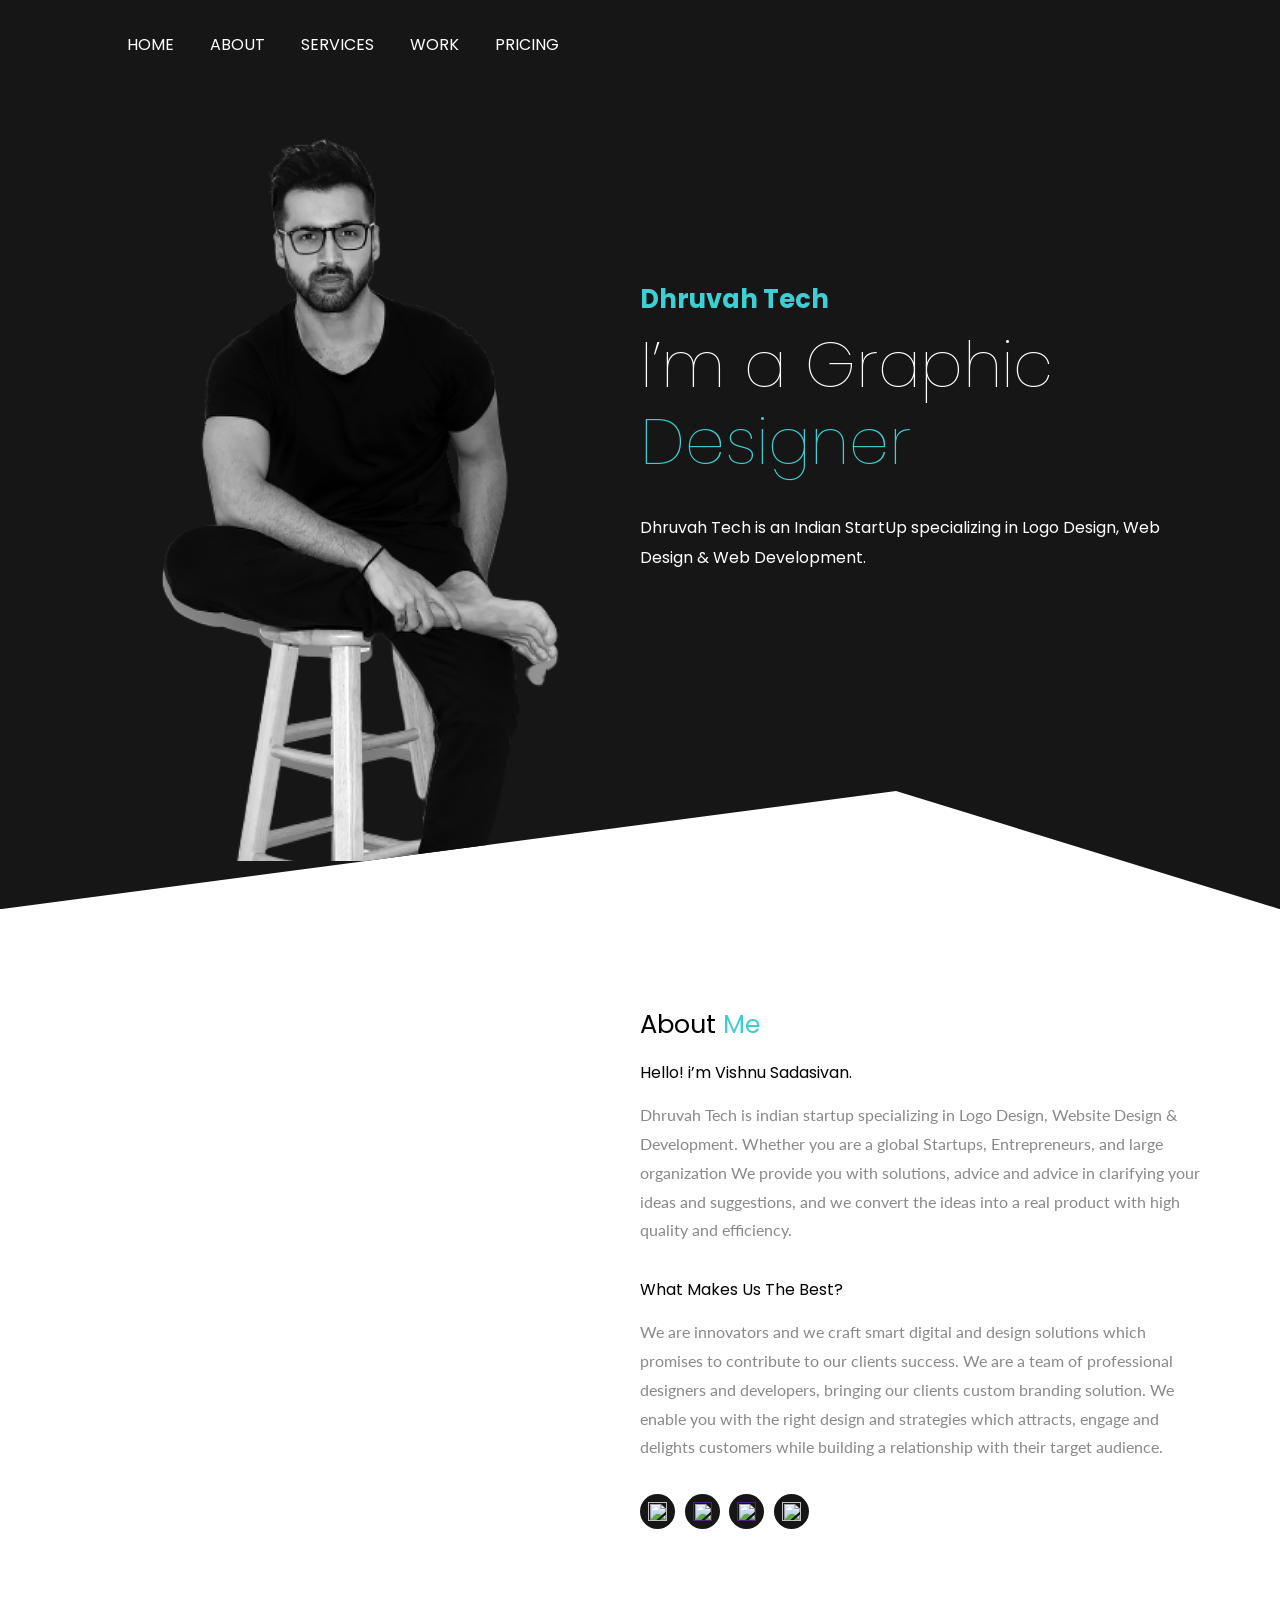
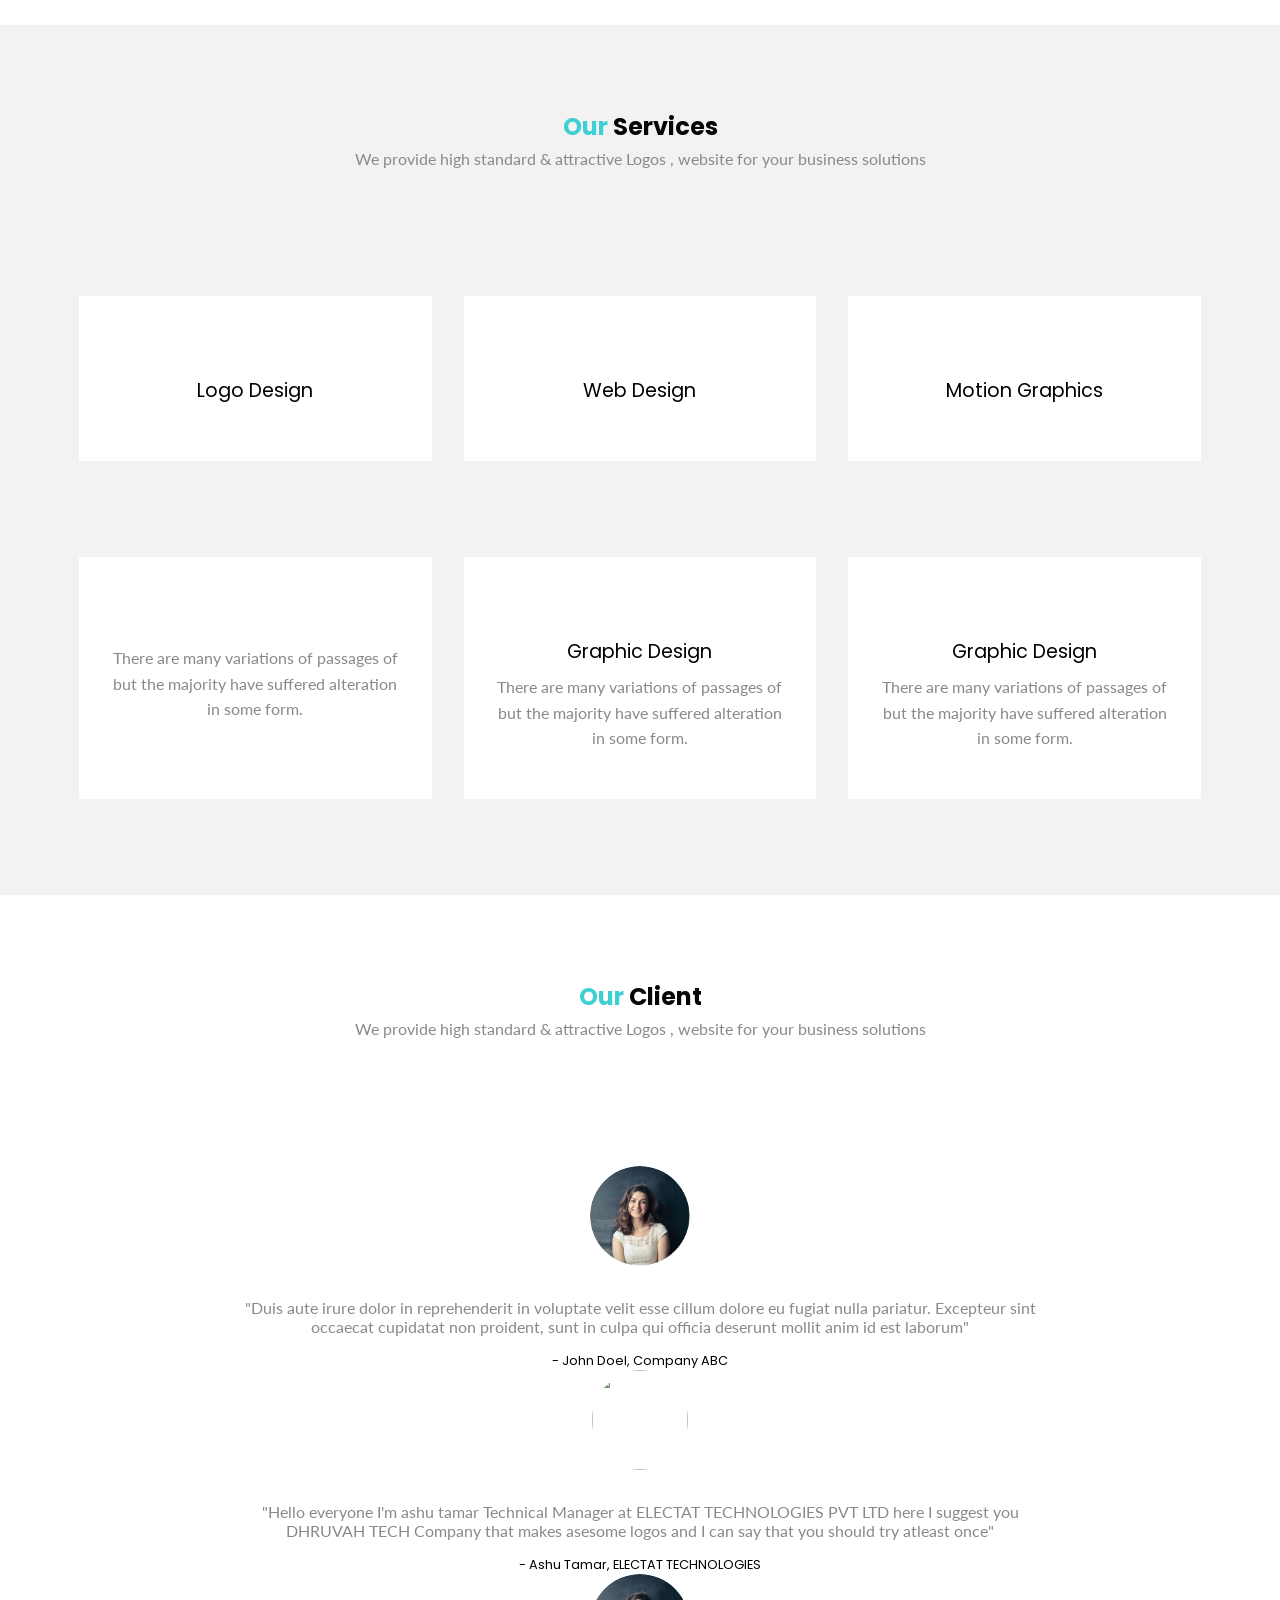
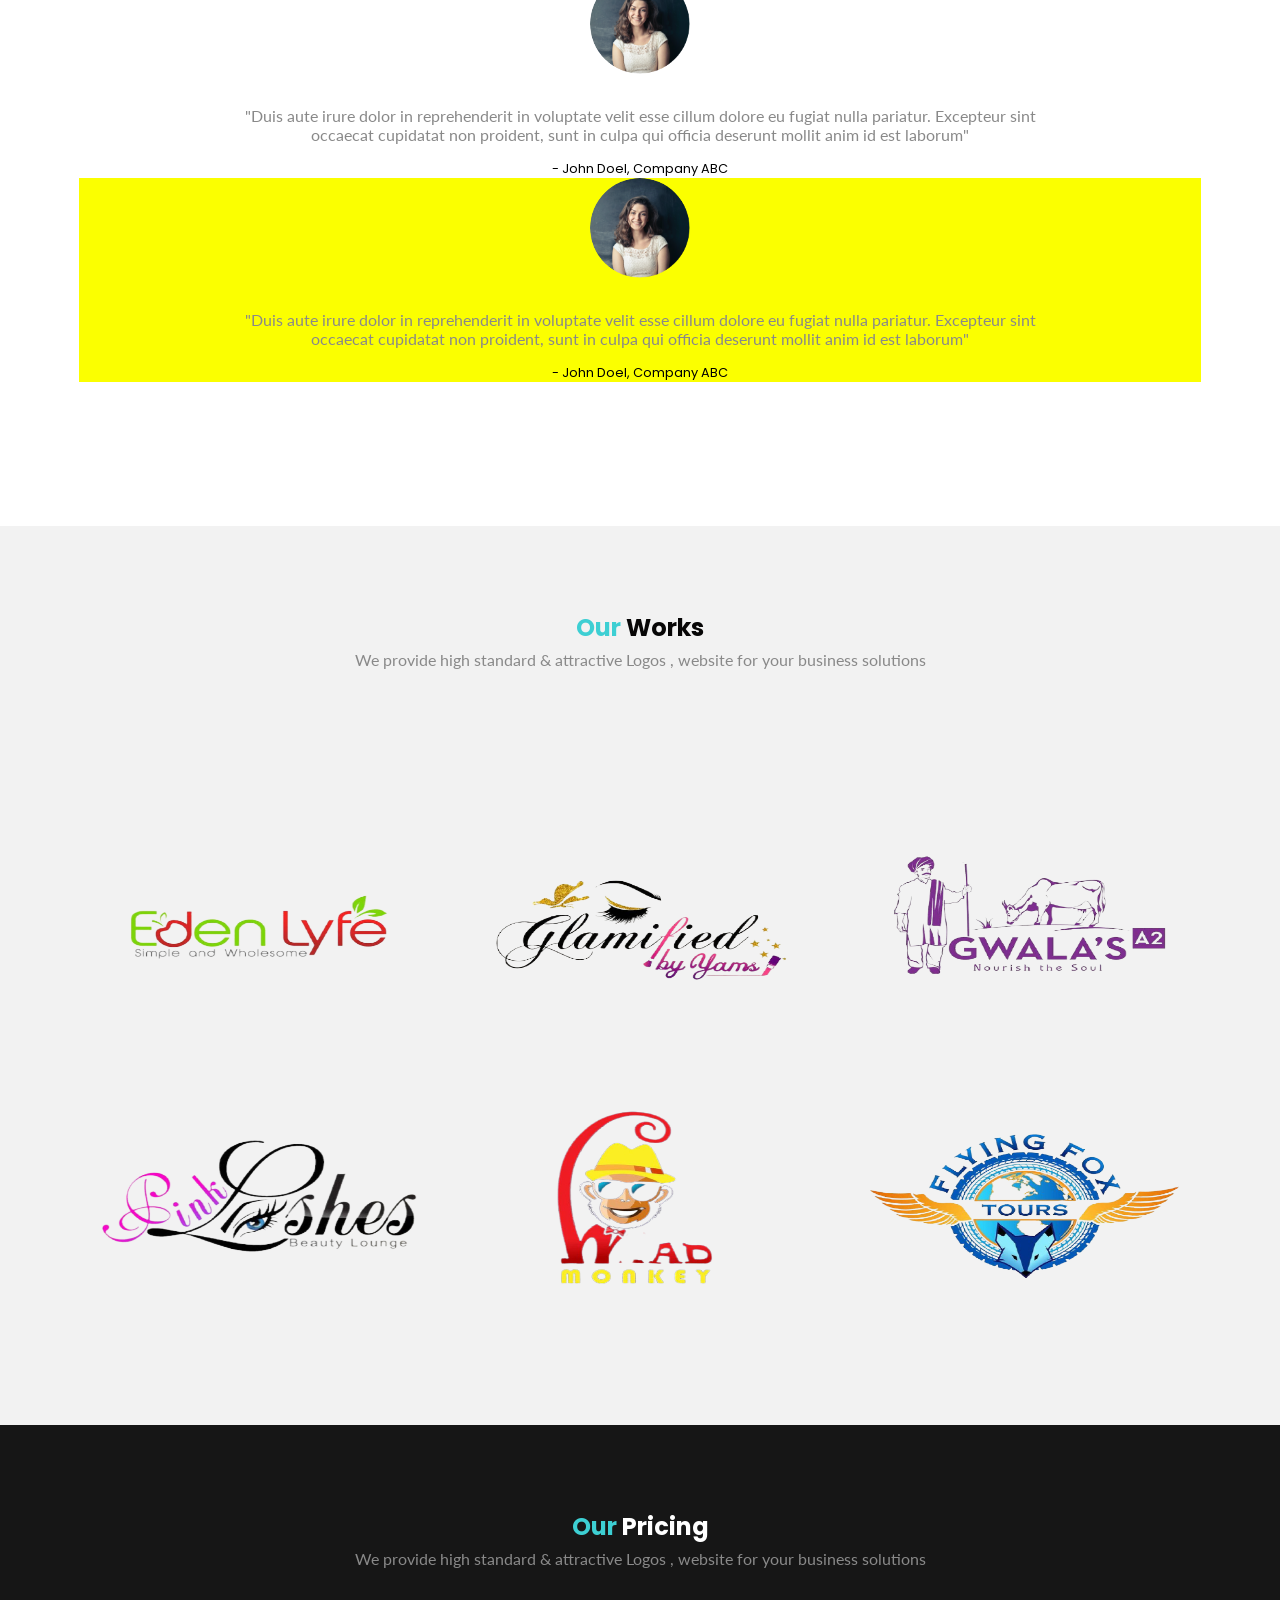
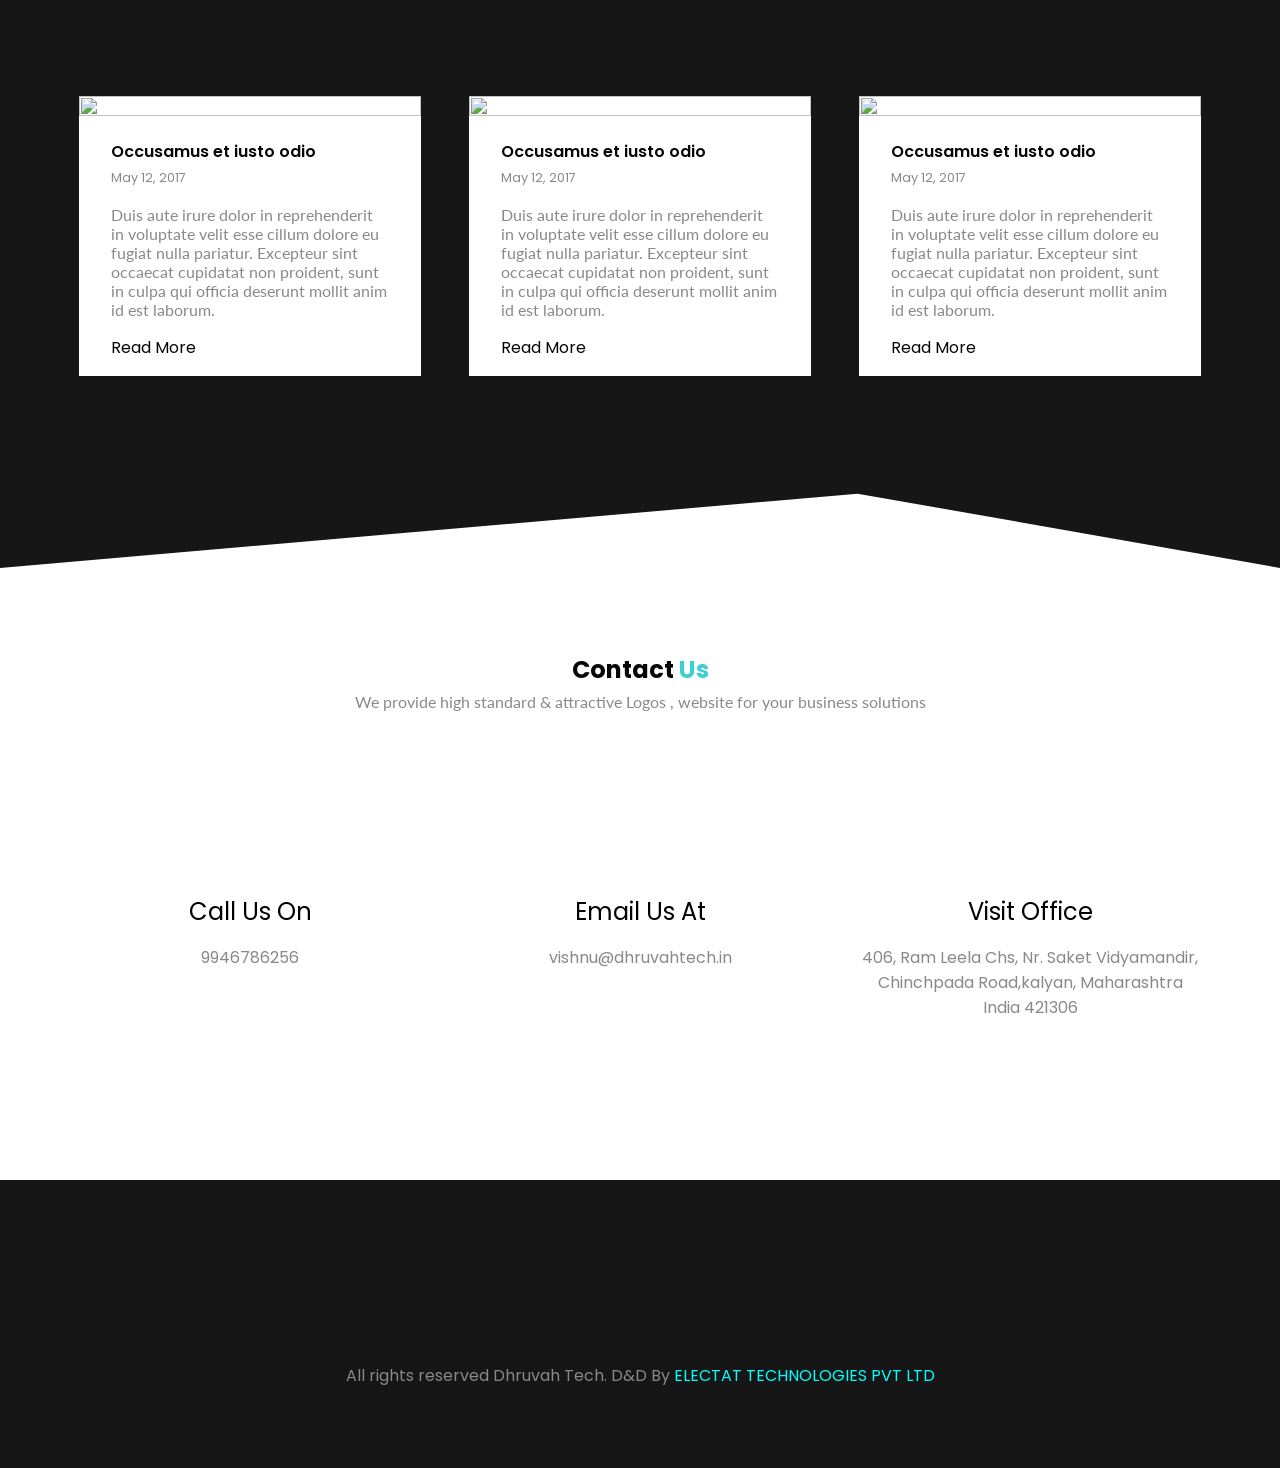
==== index.html @ ea64ba68 "ok" ====
<!DOCTYPE html>
<html lang="en">

<head>
    <meta charset="UTF-8">
    <meta name="viewport" content="width=device-width, initial-scale=1.0">
    <meta http-equiv="X-UA-Compatible" content="ie=edge">
    <title>Dhruvah Tech - A Graphic Design Brand That Add Value In Your Business</title>
    <link href="https://fonts.googleapis.com/css?family=Poppins:400,600&display=swap" rel="stylesheet">
    <link href="https://fonts.googleapis.com/css?family=Lato:300,400,700&display=swap" rel="stylesheet">
    <link rel="stylesheet" type="text/css" href="https://cdn.jsdelivr.net/npm/slick-carousel@1.8.1/slick/slick.css" />
    <link rel="stylesheet" href="./css/style.css">
</head>

<body>
    <div class="site-main-wrapper">
        <button class="hamberger">
            <img src="./images/hamberger.svg" alt="">
        </button>

        <div class="mobile-nav">
            <button class="times"><img src="./images/times.svg" alt=""></button>
            <img src="/images/dhruvah-logo.png" style="width: 70px; " alt="Dhruvah tech logo">
             <center>  <ul>
                <li><a href="#">Home</a></li>
                <li><a href="#about">About</a></li>
                <li><a href="#services">Services</a></li>
                <li><a href="#work">Work</a></li>
                <li><a href="#pricing">Pricing</a></li>
                 <li><a href="#contact">contact</a></li>
            </ul>
        </center>
        </div>
        <header>
            <div class="container">
                <nav id="main-nav" class="flex items-center justify-between">
                    <div class="left flex items-center">
                        <div class="branding">
                          <img src="/images/dhruvah-logo.png" style="width: 100px;" alt="">   
                        </div>
                        <div>
                            <a href="#">Home</a>
                            <a href="#about">About</a>
                            <a href="#services">Services</a>
                            <a href="#work">Work</a>
                            <a href="#pricing">Pricing</a>
                        
                        </div>
                    </div>
                    <div  class="right">
                      <!-- <a href="#contact"><button  class="btn btn-primary"  style="border-radius: 5rem;">Contact</button></a>   -->
                    </div>
                </nav>
                <div class="hero flex items-center justify-between">
                    <div class="left flex-1 flex justify-center">
                        <img src="/images/man.png"    alt="">
                        
                    </div>
                    <div class="right flex-1">
                        <h6>Dhruvah Tech</h6>
                        <h1>I’m a Graphic <span>Designer</span></h1>
                        <p>  Dhruvah Tech is an Indian StartUp 
                            specializing in Logo Design, Web Design 
                            & Web Development.

                        </p>
                        <div>
                          <!-- <button class="btn btn-secondary"  style="border-radius: 5rem;">DOWNLOAD CATALOGUE</button> -->
                        </div>
                    </div>
                </div>
            </div>
        </header>

        <section id="about" class="about">
            <div class="container flex items-center about-inner-wrap">
                <div class="flex-1">
                    <img class="about-me-img" src="/images/header-img.jpg" style="border-radius: 10px 25px 20px;"  alt="">
                </div>
                <div class="flex-1 right">
                    <h1>About <span>Me</span></h1>
                    <h3>Hello! i’m Vishnu Sadasivan.</h3>
                    <p>  Dhruvah Tech is indian startup specializing in Logo
                    Design, Website Design & Development. Whether you
                    are a global Startups, Entrepreneurs, and large organization
                    We provide you with solutions, advice and advice in clarifying
                    your ideas and suggestions, and we convert the ideas into a real 
                    product with high quality and efficiency.
                    </p>
                    <h3>What Makes Us The Best?</h3>
                    <p>We are innovators and we craft smart digital and design solutions
                        which promises to contribute to our clients success.
                        We are a team of professional designers and developers,
                        bringing our clients custom branding solution. We enable you 
                        with the right design and strategies which attracts, engage
                        and delights customers while building a relationship with their
                        target audience. 
                        </p>
                         
                    <div class="social">
                        <a href="#"><img src="" alt=""></a>
                        <a href=""><img src="" alt=""></a>
                        <a href=""> <img src="" alt=""></a>
                        <a href="#"> <img src="" alt=""></a>
                    </div>
                </div>
            </div>
        </section>
        <section id="services" class="services">
            
            <div class="container">
                <h1 class="section-heading"><span>Our </span>Services</h1>
                <p>We provide high standard & attractive Logos , website for your business solutions</p>
                <div class="card-wrapper">
                    <div class="card">
                        <img src=""  alt="">
                        <h2>Logo Design</h2>
                        <p> 
                        </p>
                    </div>
                    <div class="card">
                        <img src="" alt="">
                        <h2>Web Design</h2>
                        <p> 
                        </p>
                    </div>
                    <div class="card">
                        <img src="" alt="">
                        <h2>Motion Graphics</h2>
                        <p> 
                        </p>
                    </div>
                    <div class="card">
                        <img src="" alt="">
                        <h2></h2>
                        <p>There are many variations of passages of but the majority have suffered alteration in some
                            form.
                        </p>
                    </div>
                    <div class="card">
                        <img src="" alt="">
                        <h2>Graphic Design</h2>
                        <p>There are many variations of passages of but the majority have suffered alteration in some
                            form.
                        </p>
                    </div>
                    <div class="card">
                        <img src="" alt="">
                        <h2>Graphic Design</h2>
                        <p>There are many variations of passages of but the majority have suffered alteration in some
                            form.
                        </p>
                    </div>
                </div>
            </div>
        </section>
         
        <section class="reviews">
            <div class="container">
                <h1 class="section-heading"><span>Our</span> Client</h1>
                <p>We provide high standard & attractive Logos , website for your business solutions</p>
                <div class="slider">
                    <div class="slide">
                        <img src="./images/lady.png" alt="">
                        <p>"Duis aute irure dolor in reprehenderit in voluptate velit esse cillum dolore eu fugiat nulla
                            pariatur. Excepteur sint occaecat cupidatat non proident, sunt in culpa qui officia deserunt
                            mollit anim id est laborum"</p>
                        <span>- John Doel, Company ABC</span>
                    </div>
                    <div class="slide">
                        <img src="./images/ashutamar.jpg" style="width: 6rem;" alt="">
                        <p>"Hello everyone I'm ashu tamar Technical Manager at ELECTAT TECHNOLOGIES PVT LTD
                            here I suggest you DHRUVAH TECH Company that makes asesome logos
                            and I can say that you should try atleast once"</p>
                        <span>- Ashu Tamar, ELECTAT TECHNOLOGIES</span>
                    </div>
                    <div class="slide">
                        <img src="./images/lady.png" alt="">
                        <p>"Duis aute irure dolor in reprehenderit in voluptate velit esse cillum dolore eu fugiat nulla
                            pariatur. Excepteur sint occaecat cupidatat non proident, sunt in culpa qui officia deserunt
                            mollit anim id est laborum"</p>
                        <span>- John Doel, Company ABC</span>
                    </div>
                    <div class="slide" style="background-color: rgb(251, 255, 0);" >
                        <img src="./images/lady.png" alt="">
                        <p>"Duis aute irure dolor in reprehenderit in voluptate velit esse cillum dolore eu fugiat nulla
                            pariatur. Excepteur sint occaecat cupidatat non proident, sunt in culpa qui officia deserunt
                            mollit anim id est laborum"</p>
                        <span>- John Doel, Company ABC</span>
                    </div>
                </div>
                <div class="slider-dots"></div>
            </div>
        </section>

        <section id="work" class="work">
            <div class="container">
                <h1 class="section-heading"><span>Our</span> Works</h1>
                <p>We provide high standard & attractive Logos , website for your business solutions</p>
                <div class="card-wrapper">
                <div class="card">
                <div class="overlay">
                <span></span>
                <a href="#">Know More</a>
                </div>
                <img src="./images/w1[1].png" alt="">
                </div>
                <div class="card">
                <div class="overlay">
                <span></span>
                <a href="#">Know More</a>
                </div>
                <img src="./images/w2[1].png" alt="">
                </div>
                <div class="card">
                <div class="overlay">
                <span></span>
                <a href="#">Know More</a>
                </div>
                <img src="./images/w3[1].png" alt="">
                </div>
                <div class="card">
                <div class="overlay">
                <span></span>
                <a href="#">Know More</a>
                </div>
                <img src="./images/w4[1].png" alt="">
                </div>
                <div class="card">
                <div class="overlay">
                <span></span>
                <a href="#">know More</a>
                </div>
                <img src="./images/w5[1].png" alt="">
                </div>
                <div class="card">
                <div class="overlay">
                <span></span>
                <a href="#">Know More</a>
                </div>
                <img src="./images/w6[1].png" alt="">
                </div>
                <!-- <div > -->
                <!-- <button class="" style="border-radius: 5rem; text-align: center; ">Know More</button>   -->
                <!-- </div>  -->
                </div>             
        </section>
        <section id="pricing" class="blog">
            <div class="container">
                <h1 class="section-heading"><span>Our</span>  Pricing</h1>
                <p>We provide high standard & attractive Logos , website for your business solutions</p>

                <div class="card-wrapper">
                    <div class="card">
                        <div class="img-wrapper">
                            <img src="" alt="">
                        </div>
                        <div class="card-content">
                            <a href="#">
                                <h1>Occusamus et iusto odio</h1>
                            </a>
                            <span>May 12, 2017</span>
                            <p>Duis aute irure dolor in reprehenderit in voluptate velit esse cillum dolore eu fugiat
                                nulla
                                pariatur. Excepteur sint occaecat cupidatat non proident, sunt in culpa qui officia
                                deserunt
                                mollit anim id est laborum.</p>
                            <a href="#">Read More</a>
                        </div>
                    </div>
                    <div class="card">
                        <div class="img-wrapper">
                            <img src="" alt="">
                        </div>
                        <div class="card-content">
                            <a href="#">
                                <h1>Occusamus et iusto odio</h1>
                            </a>
                            <span>May 12, 2017</span>
                            <p>Duis aute irure dolor in reprehenderit in voluptate velit esse cillum dolore eu fugiat
                                nulla
                                pariatur. Excepteur sint occaecat cupidatat non proident, sunt in culpa qui officia
                                deserunt
                                mollit anim id est laborum.</p>
                            <a href="#">Read More</a>
                        </div>
                    </div>
                    <div class="card">
                        <div class="img-wrapper">
                            <img src="" alt="">
                        </div>
                        <div class="card-content">
                            <a href="#">
                                <h1>Occusamus et iusto odio</h1>
                            </a>
                            <span>May 12, 2017</span>
                            <p>Duis aute irure dolor in reprehenderit in voluptate velit esse cillum dolore eu fugiat
                                nulla
                                pariatur. Excepteur sint occaecat cupidatat non proident, sunt in culpa qui officia
                                deserunt
                                mollit anim id est laborum.</p>
                            <a href="#">Read More</a>
                        </div>
                    </div>
                </div>
            </div>
        </section>
        <section id="contact" class="contact">
            <div class="container">
                <h1 class="section-heading">Contact <span>Us</span></h1>
                <p>We provide high standard & attractive Logos , website for your business solutions</p>
                <div class="card-wrapper">
                    <div class="card">
                        <img src="" alt="">
                        <h1>Call Us On</h1>
                        <h6>9946786256</h6>
                    </div>
                    <div class="card">
                        <img src="" alt="">
                        <h1>Email Us At</h1>
                        <h6>vishnu@dhruvahtech.in</h6>
                    </div>
                    <div class="card">
                        <img src="" alt="">
                        <h1>Visit Office</h1>
                        <h6>406, Ram Leela Chs, Nr. Saket Vidyamandir, Chinchpada Road,kalyan, Maharashtra India 421306</h6>
                    </div>

                </div>

                <!-- <form action="">
                    <div class="input-wrap">
                        <input type="text" placeholder="Your Name *">
                        <input type="email" placeholder="Your Email *">
                    </div>
                    <div class="input-wrap-2">
                        <input type="text" placeholder="Your Subject...">
                        <textarea name="" id="" cols="30" rows="10" placeholder="Your Message..."></textarea>
                    </div>
                    <div class="btn-wrapper">
                        <button class="btn btn-primary">Send Message</button>
                    </div>
                </form> -->
            </div>
        </section>
        <footer>
            <img class="footer-logo" src="/images/dhruvah-logo.png" alt="">
            <div class="footer-socials">
              <!-- <a href="#"><img src="./images/website.svg" alt=""></a>
                <a href="#"><img src="./images/facebook.svg" alt=""></a>
                <a href="#"> <img src="./images/twitter.svg" alt=""></a>
                <a href="#"> <img src="./images/pintrest.svg" alt=""></a>
                <a href="#"> <img src="./images/instagram.svg" alt=""></a> -->
            </div>
            <div class="copyright">
                 <p>All rights reserved Dhruvah Tech. D&D By <a href="https://www.instagram.com/electattechnologies/" style="color: aqua; text-decoration: none;">ELECTAT TECHNOLOGIES PVT LTD</a></p> 
            </div>
        </footer>
    </div>

    <script type="text/javascript" src="https://code.jquery.com/jquery-1.11.0.min.js"></script>
    <script type="text/javascript" src="https://code.jquery.com/jquery-migrate-1.2.1.min.js"></script>
    <script type="text/javascript" src="https://cdn.jsdelivr.net/npm/slick-carousel@1.8.1/slick/slick.min.js"></script>
    <script src="./js/app.js"></script>
</body>

</html>
---- css/style.css ----
@import 'utilities.css';
:root{
    --primary:#3DCFD3;
    --dark:#161616;
    --pure:#FFFFFF;
    --ternary:#898989;
    --light:#F2F2F2;
    --secondary:#070606;
}

body{
    font-family:'Poppins',sans-serif;
}

html{
    scroll-behavior: smooth;
}
*{
    padding: 0;
    margin:0;
    box-sizing: border-box;
    -webkit-font-smoothing:antialiased;
}
header{
    background: var(--dark);
    clip-path:polygon(0 0, 100% 0, 100% 100%, 70% 87%, 0 100%);
}
.container{
    max-width:1152px;
    padding:0 15px;
    margin:0 auto;
}

@media (min-width: 576px) {
    .container {
      max-width: 540px;
    }
  }
  
  @media (min-width: 768px) {
    .container {
      max-width: 720px;
    }
  }
  
  @media (min-width: 992px) {
    .container {
      max-width: 960px;
    }
  }
  
  @media (min-width: 1200px) {
    .container {
      max-width: 1152px;
    }
  }

header nav .left a{
    color:var(--pure);
    text-decoration: none;
    margin-right:2rem;
    text-transform:uppercase;
    transition:all .3s ease;
    -webkit-transition:all .3s ease;
    -moz-transition:all .3s ease;
    -ms-transition:all .3s ease;
    -o-transition:all .3s ease;
}
header nav .left a:hover{
    color:var(--primary);
}
header nav {
    padding:2rem 0;
}
header nav .branding{
    margin-right:3rem;
}
.hero{
    padding:3rem 0;
}
.hero .left img{
    width:400px;
}
.hero .right{
    color:var(--pure);
}
.hero .right h6{
    font-size:1.6rem;
    color:var(--primary);
    margin-bottom:0.5rem;
}
.hero .right h1{
    font-size:4rem;
    font-weight:100;
    line-height:1.2;
    margin-bottom:2rem;
}
.hero .right h1 span{
    color:var(--primary);
}
.hero .right p{
    line-height:1.9;
    margin-bottom:2rem;
}
.hero .right {
    margin-top:-7rem;
}

section{
    padding:6rem 0;
}
section.about .about-me-img{
    height:450px;
}
section.about h1{
    margin-bottom: 1rem;
    font-size:1.6rem;
    font-weight:400;
}
section.about h1 span{
    color:var(--primary);
}
section.about h3{
    font-size: 1rem;
    margin-bottom:1rem;
    font-weight: 400;
}

section.about p{
    font-family:'Lato', sans-serif;
    color:var(--ternary);
    line-height: 1.8;
    margin-bottom:2rem;
}
section.about .social{
    display:flex;
}
section.about .social a{
    background:var(--dark);
    display:flex;
    align-items:center;
    justify-content:center;
    width:35px;
    height:35px;
    border-radius: 50%;
    -webkit-border-radius: 50%;
    -moz-border-radius: 50%;
    -ms-border-radius: 50%;
    -o-border-radius: 50%;
    margin-right:0.6rem;
    transition: all .3s ease;
    -webkit-transition: all .3s ease;
    -moz-transition: all .3s ease;
    -ms-transition: all .3s ease;
    -o-transition: all .3s ease;
}
section.about .social a:hover{
    background:var(--primary);
}
section.about .social a img{
    width:100%;
    height:100%;
    padding:0.5rem;
}

.section-heading{
   color:var(--secondary); 
   text-align: center;
   margin-bottom:1rem;
   line-height: 0.5;
}
.section-heading span{
    color:var(--primary);
}
.section-heading + p{
   color:var(--ternary);
   font-family:'Lato', sans-serif;
   margin-bottom:8rem;
    text-align: center;
}
section.services{
    background:var(--light);
}
section.services .card-wrapper{
    display:grid;
    grid-template-columns: repeat(3, 1fr);
    grid-column-gap:2rem;
    grid-row-gap:6rem;
}
section.services .card-wrapper .card{
    background:var(--pure);
    padding: 3rem 2rem;
    position:relative;
    padding-top:5rem;
    text-align: center;
    transition: all .3s ease;
    -webkit-transition: all .3s ease;
    -moz-transition: all .3s ease;
    -ms-transition: all .3s ease;
    -o-transition: all .3s ease;
}
section.services .card-wrapper .card img{
    position: absolute;
    top:-3.5rem;
    left:50%;
    transform: translateX(-50%);
    -webkit-transform: translateX(-50%);
    -moz-transform: translateX(-50%);
    -ms-transform: translateX(-50%);
    -o-transform: translateX(-50%);
}
section.services .card-wrapper .card h2{
    font-weight: 400;
    font-size: 1.2rem;
    margin-bottom:0.5rem;
}
section.services .card-wrapper .card p{
    font-family: 'Lato', sans-serif;
    color:var(--ternary);
    line-height:1.6;
}

section.services .card-wrapper .card:hover{
    background: var(--dark);  
}
section.services .card-wrapper .card:hover h2, section.services .card-wrapper .card:hover p{
    color:var(--pure);
}

section.freelancer{
    text-align: center;
    background:linear-gradient(rgba(0,0,0,0.7),rgba(0,0,0,0.7)),url(../images/camera.png);
    color:var(--pure);
    clip-path:polygon(0 0, 100% 0, 100% 100%, 67% 80%, 0 100%);
    padding-bottom:14rem;
}
section.freelancer h1{
    font-size:3rem;
    margin-bottom:0.5rem;
}
section.freelancer p{
    font-size:1.3rem;
    margin-bottom: 2rem;
    font-family:'Lato', sans-serif;
}

section.reviews .slider .slide img{
    width:100px;
    height:100px;
    border-radius: 50%;
    -webkit-border-radius: 50%;
    -moz-border-radius: 50%;
    -ms-border-radius: 50%;
    -o-border-radius: 50%;
    object-fit:cover;
    margin-bottom:2rem;
}
section.reviews .slider .slide{
    text-align: center;
    display: flex;
    align-items: center;
    flex-direction: column;
    padding:0 10rem;

}
section.reviews .slider .slide p{
    font-family: 'Lato', sans-serif;
    color:var(--ternary);
    margin-bottom: 1rem;
}
section.reviews .slider .slide span{
    font-size: 0.8rem;
}
section.reviews .slider-dots .dots{
    list-style-type:none;
    display:flex!important;
    justify-content: center;
}
section.reviews .slider-dots{
    margin-top:3rem;
}

section.reviews .slider-dots button{
    font-size:0;
    width:8px;
    height:5px;
    margin-right:0.3rem;
    border: none;
    outline:none;
    background:var(--ternary);
    border-radius: 50px;
    -webkit-border-radius: 50px;
    -moz-border-radius: 50px;
    -ms-border-radius: 50px;
    -o-border-radius: 50px;
    cursor: pointer;
}
section.reviews .dots li.slick-active button{
    background:var(--primary);
    width:20px;
}

section.work{
    background:var(--light);
}
section.work .card-wrapper{
    display:grid;
    grid-template-columns:repeat(3,1fr);
    grid-gap:2rem;
}
section.work .card-wrapper .card{
    position:relative;
    height:250px;

}
section.work .card-wrapper .card .overlay{
    position:absolute;
    top:0;
    left:0;
    width:100%;
    height:100%;
    background:rgba(61, 207, 211,0.9);
    display:flex;
    justify-content: center;
    align-items: center;
    flex-direction:column;
    color:var(--light);
    opacity:0;
    transition:all .3s ease;
    -webkit-transition:all .3s ease;
    -moz-transition:all .3s ease;
    -ms-transition:all .3s ease;
    -o-transition:all .3s ease;
}
section.work .card-wrapper .card:hover .overlay{
    opacity:1;
}

section.work .card-wrapper .card .overlay a{
    color:var(--secondary);
    text-decoration: none;
}
section.work .card-wrapper .card img{
    height:100%;
    width:100%;
}

section.blog{
    background:var(--dark);
    clip-path:polygon(0 0, 100% 0, 100% 100%, 67% 90%, 0 100%);
    padding-bottom:12rem;
}
section.blog .section-heading{
    color:var(--pure);
}
section.blog .card-wrapper{
    display:grid;
    grid-template-columns: repeat(3, 1fr);
    grid-gap:3rem;
}
section.blog .card-wrapper .card{
    background:var(--pure);
}
section.blog .card-wrapper .card .img-wrapper img{
    width:100%;
    height:100%;
    object-fit: cover;
}
section.blog .card-wrapper .card .card-content{
    padding:1rem;
    padding-left:2rem;
    padding-right:2rem;
}
section.blog .card-wrapper .card .card-content h1{
    font-size:1rem;
    font-weight:600;
}
section.blog .card-wrapper .card .card-content a{
    color:var(--secondary);
    text-decoration: none;
}
section.blog .card-wrapper .card .card-content a:hover{
    color:var(--primary);
}
section.blog .card-wrapper .card .card-content span{
   color:var(--ternary);
   font-size:0.8rem; 
}
section.blog .card-wrapper .card .card-content p{
    font-family:'Lato', sans-serif;
    color:var(--ternary);
    margin-top:1rem;
    margin-bottom:1rem;
}
section.blog .card-wrapper .card .card-content a.read-more{
    font-size:0.8rem;
}

section.contact .card-wrapper{
    display:grid;
    grid-template-columns: repeat(3,1fr);
    grid-gap:3rem;
}
section.contact .card-wrapper .card{
    text-align: center;
}
section.contact .card-wrapper .card img{
    margin-bottom: 3rem;
}
section.contact .card-wrapper .card h1{
    font-weight:400;
    margin-bottom:1rem;
}
section.contact .card-wrapper .card h6{
    font-size:1rem;
    color:var(--ternary);
    font-weight:400;
    margin-bottom:4rem;
}

section.contact .input-wrap{
    display:grid;
    grid-template-columns: repeat(2, 1fr);
    grid-gap:2rem;
    margin-bottom:2rem;
}
section.contact .input-wrap-2{
    display: flex;
    flex-direction: column;
}
section.contact .input-wrap-2 input{
    margin-bottom:2rem;
}
section.contact input{
    padding:0.5rem;
    border:1px solid var(--light);
    font-size: 0.9rem;
}
section.contact .input-wrap-2 textarea{
    padding:0.5rem;
    border:1px solid var(--light);
    font-size: 0.9rem;
}
section.contact .input-wrap-2 textarea:focus, section.contact input:focus{
    outline:none;  
}
section.contact .btn-wrapper{
    text-align: center;
    margin-top:2rem;
}

footer{
    background:var(--dark);
    text-align: center;
    padding:5rem 0;
}
footer .footer-logo{
    margin-bottom:3rem;
    width:150px;
}
footer .footer-socials a{
    margin-right:1rem;
}
footer .footer-socials{
    margin-bottom:3rem;
    margin-right:-1rem;
}
footer .copyright{
    color:var(--ternary);
}


.site-main-wrapper{
    position:relative;
}
.hamberger{
    position:absolute;
    top:40px;
    right:40px;
    z-index:11;
    background:none;
    border:none;
    outline: none;
    cursor: pointer;
    display:none;
}
.hamberger img{
    width:30px;
}

.mobile-nav{
   position: fixed;
   top:0;
   left:0;
   z-index:1001;
   background:var(--light);
   width:100%;
   height:100%;
   padding:2rem;
   padding-top:5rem;
   transform: translateX(-100%);
   -webkit-transform: translateX(-100%);
   -moz-transform: translateX(-100%);
   -ms-transform: translateX(-100%);
   -o-transform: translateX(-100%);
   transition:all .5s ease-in-out;
   -webkit-transition:all .5s ease-in-out;
   -moz-transition:all .5s ease-in-out;
   -ms-transition:all .5s ease-in-out;
   -o-transition:all .5s ease-in-out;
}
.open{
    transform:translateX(0);
    -webkit-transform:translateX(0);
    -moz-transform:translateX(0);
    -ms-transform:translateX(0);
    -o-transform:translateX(0);
}
.times{
   position:fixed;
   top:30px;
   right:30px;
   border: none;
   background:none;
   outline:none;
   cursor: pointer; 
}
.times img{
    width:30px;
}

.mobile-nav ul{
    list-style-type: none;
}
.mobile-nav ul li a{
    color:var(--secondary);
    text-decoration:none;
    font-size: 2rem;
}

@media (max-width:1024px){
    header #main-nav{
        display:none;
    }
    .hamberger{
        display: block;
    }
    .hero .left img{
        width:260px;
    }
    .hero .right h1{
        font-size: 3rem;
    }
    .hero{
        padding-top:10rem;
    }
    header{
        clip-path: polygon(0 0, 100% 0, 100% 100%, 27% 89%, 0 100%);
    }
    section.about .about-me-img{
        height: 360px;
    }
    section.services .card-wrapper{
        grid-template-columns: repeat(2, 1fr);
    }
    section.work .card-wrapper{
        grid-template-columns: repeat(2,1fr);
    }
    section.blog .card-wrapper{
        grid-template-columns: repeat(1, 1fr);
    }
    section.blog{
        clip-path: polygon(0 0, 100% 0, 100% 100%, 67% 97%, 0 100%);
    }
}

@media (max-width:576px){
    .hero{
        flex-direction: column;
    }
    header{
        clip-path: polygon(0 0, 100% 0, 100% 100%, 69% 95%, 0 100%);
    }
    .hero .right{
        position: absolute;
        top:260px;
        padding:0 1rem;
        background:linear-gradient(rgba(0,0,0,0), rgba(0,0,0,0.9));
    }
    .hero .left{
        margin-top:-5rem;
        margin-right: -9rem;
        padding-bottom:4rem;
    }
    .about-inner-wrap{
        flex-direction: column;
    }
    .about .right{
        text-align: center;
        margin-top:2rem;
    }
    .about .right .social{
        justify-content: center;
    }
    section{
        padding: 4rem 0;
    }
    section.services .card-wrapper{
        grid-template-columns: repeat(1, 1fr);
        margin-top:6rem;
    }
    section.freelancer h1{
        line-height:1.2;
    }
    section.freelancer{
        clip-path: polygon(0 0, 100% 0, 100% 100%, 67% 90%, 0 100%);
        padding-bottom: 8rem;
    }
    section.reviews .slider .slide{
        padding:0;
    }
    .section-heading + p{
        margin-bottom: 3rem;
    }
    section.work .card-wrapper{
        grid-template-columns: repeat(1,1fr);
    }
    section.contact .card-wrapper{
        grid-template-columns: repeat(1,1fr);
    }
    section.contact .input-wrap{
        grid-template-columns: repeat(1, 1fr);
    }
}
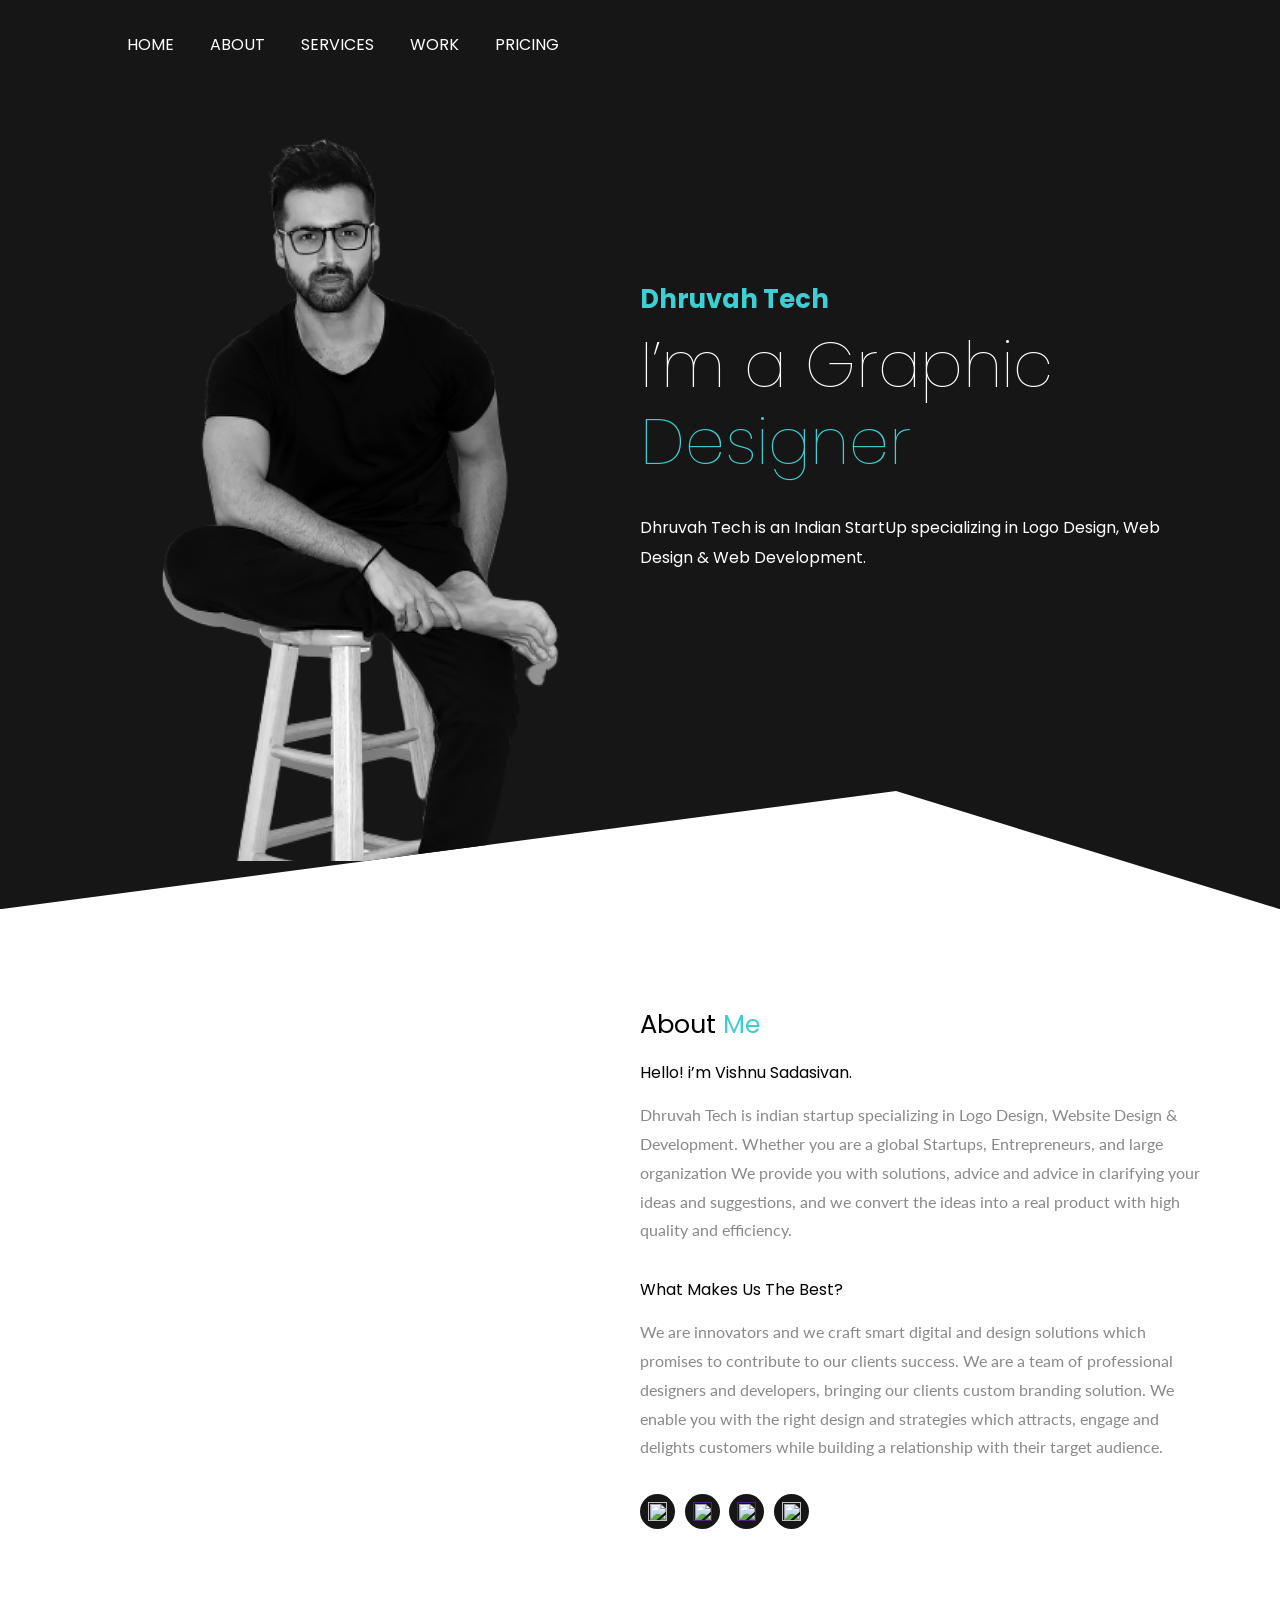
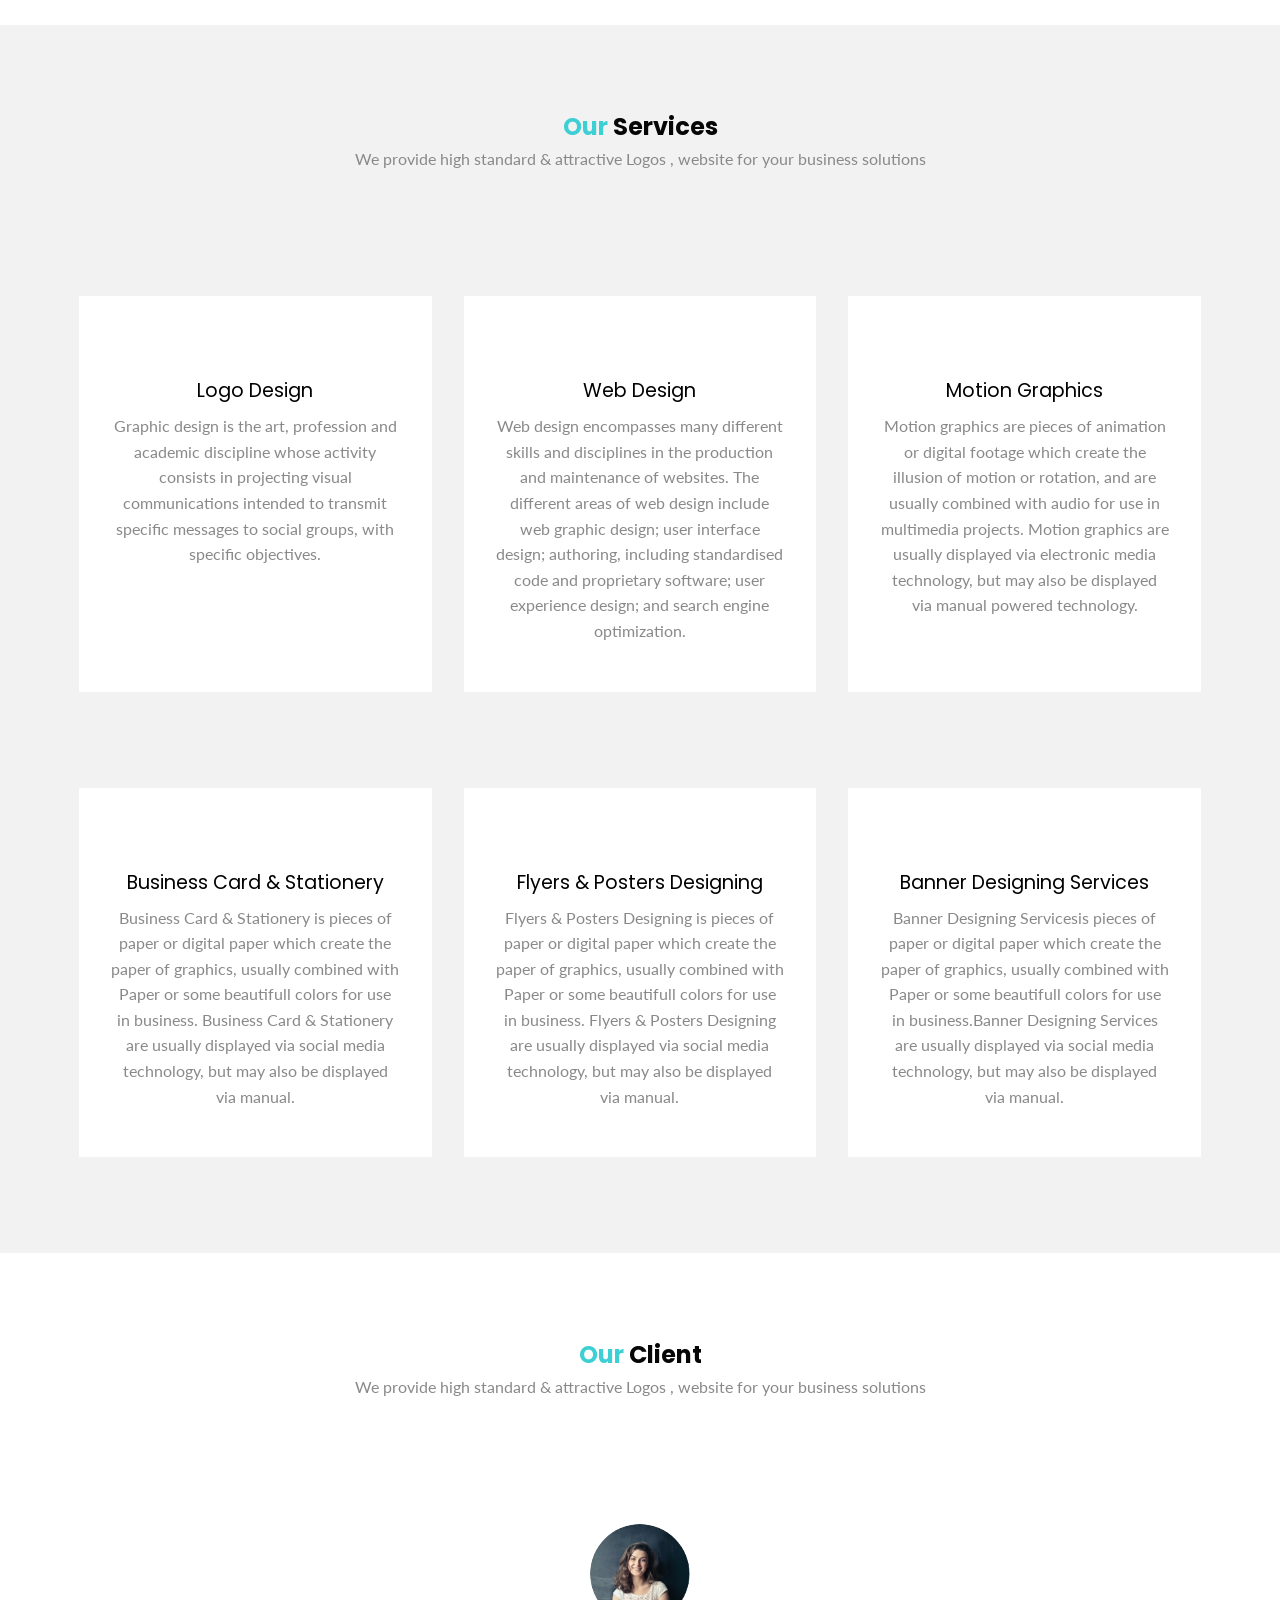
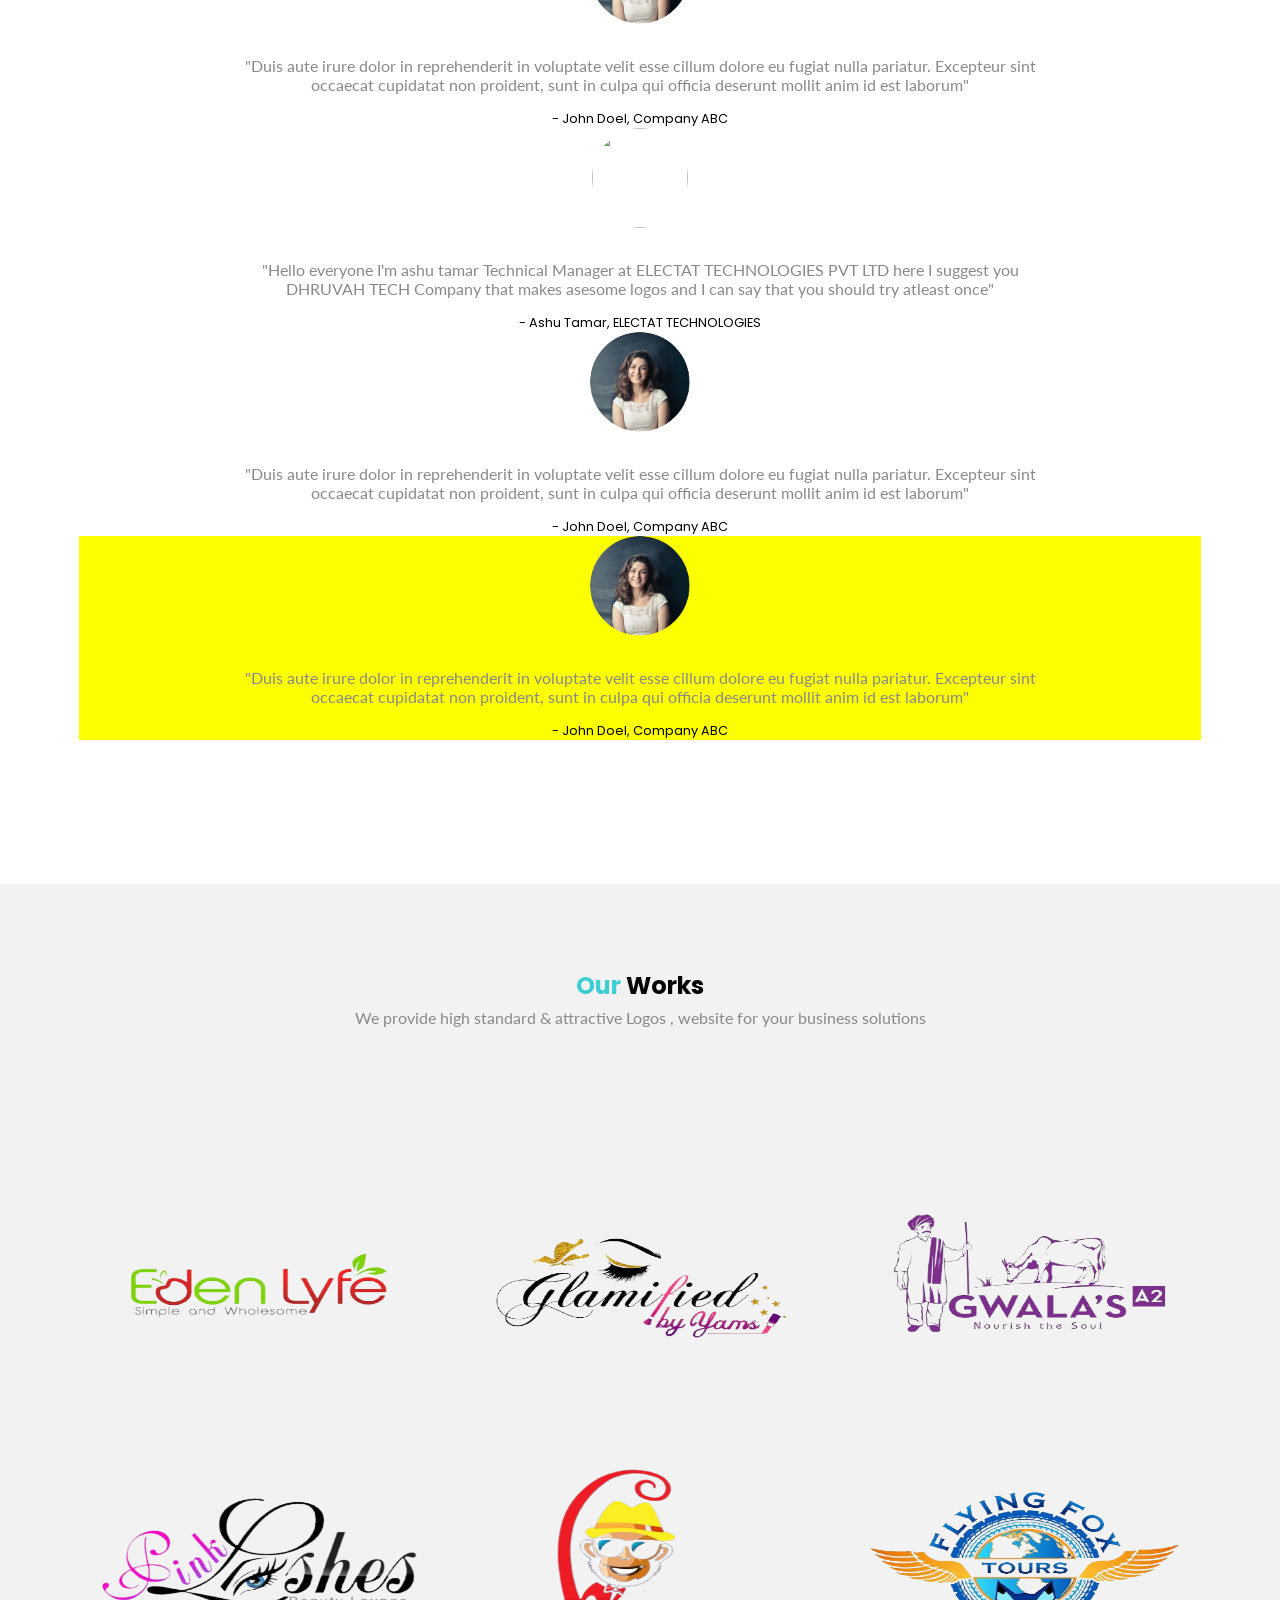
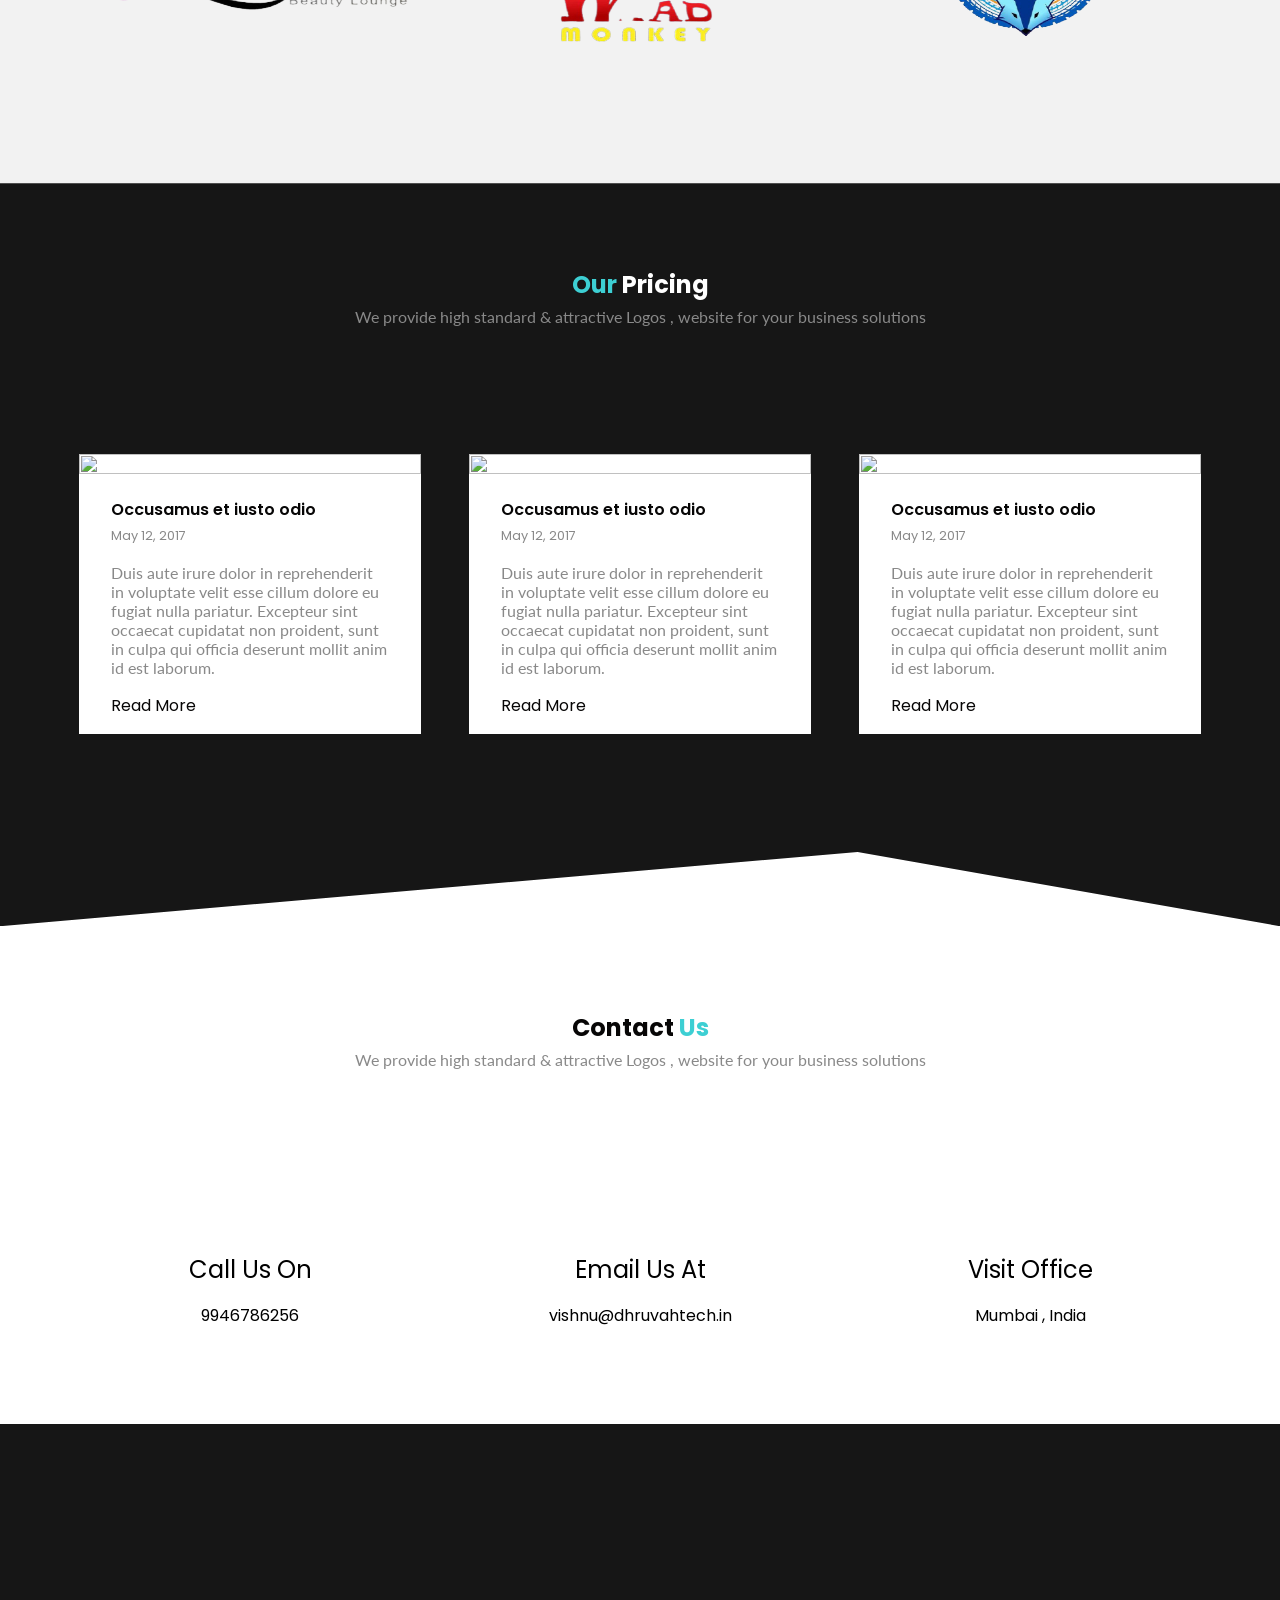
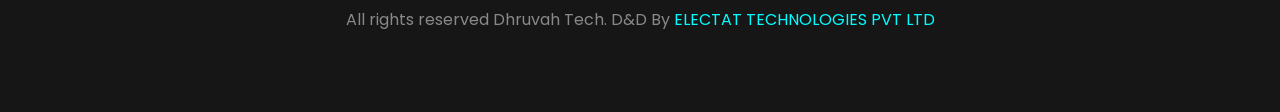
==== commit 0c5a55d8: "ok" ====
--- a/index.html
+++ b/index.html
@@ -115,40 +115,48 @@
                     <div class="card">
                         <img src=""  alt="">
                         <h2>Logo Design</h2>
-                        <p> 
-                        </p>
-                    </div>
-                    <div class="card">
-                        <img src="" alt="">
-                        <h2>Web Design</h2>
-                        <p> 
+                        <p>Graphic design is the art, profession and academic discipline whose activity consists in projecting visual
+                        communications intended to transmit specific messages to social groups, with specific objectives.
+                        </p>
+                    </div>
+                    <div class="card">
+                        <img src="" alt="">
+                         <h2>Web Design</h2>
+                        <p>Web design encompasses many different skills and disciplines in the production and maintenance of websites. The
+                        different areas of web design include web graphic design; user interface design; authoring, including standardised
+                        code and proprietary software; user experience design; and search engine optimization.
                         </p>
                     </div>
                     <div class="card">
                         <img src="" alt="">
                         <h2>Motion Graphics</h2>
-                        <p> 
-                        </p>
-                    </div>
-                    <div class="card">
-                        <img src="" alt="">
-                        <h2></h2>
-                        <p>There are many variations of passages of but the majority have suffered alteration in some
-                            form.
-                        </p>
-                    </div>
-                    <div class="card">
-                        <img src="" alt="">
-                        <h2>Graphic Design</h2>
-                        <p>There are many variations of passages of but the majority have suffered alteration in some
-                            form.
-                        </p>
-                    </div>
-                    <div class="card">
-                        <img src="" alt="">
-                        <h2>Graphic Design</h2>
-                        <p>There are many variations of passages of but the majority have suffered alteration in some
-                            form.
+                        <p>Motion graphics are pieces of animation or digital footage which create the illusion of motion or rotation, and are
+                        usually combined with audio for use in multimedia projects. Motion graphics are usually displayed via electronic
+                        media technology, but may also be displayed via manual powered technology.
+                        </p>
+                    </div>
+                    <div class="card">
+                        <img src="" alt="">
+                        <h2>Business Card & Stationery</h2>
+                        <p>Business Card & Stationery is pieces of paper or digital paper which create the paper of graphics,
+                        usually combined with Paper or some beautifull colors for use in business. Business Card & Stationery are usually displayed via social
+                        media technology, but may also be displayed via manual. 
+                        </p>
+                    </div>
+                    <div class="card">
+                        <img src="" alt="">
+                        <h2>Flyers & Posters Designing</h2>
+                        <p>Flyers & Posters Designing is pieces of paper or digital paper which create the paper of graphics,
+                        usually combined with Paper or some beautifull colors for use in business. Flyers & Posters Designing are usually displayed via social
+                        media technology, but may also be displayed via manual. 
+                        </p>
+                    </div>
+                    <div class="card">
+                        <img src="" alt="">
+                        <h2>Banner Designing Services</h2>
+                        <p>Banner Designing Servicesis pieces of paper or digital paper which create the paper of graphics,
+                        usually combined with Paper or some beautifull colors for use in business.Banner Designing Services are usually displayed via social
+                        media technology, but may also be displayed via manual. 
                         </p>
                     </div>
                 </div>
@@ -313,17 +321,17 @@
                     <div class="card">
                         <img src="" alt="">
                         <h1>Call Us On</h1>
-                        <h6>9946786256</h6>
+                        <a href="tel:9946786256" style="color: black; text-decoration: none;">9946786256</a>
                     </div>
                     <div class="card">
                         <img src="" alt="">
                         <h1>Email Us At</h1>
-                        <h6>vishnu@dhruvahtech.in</h6>
+                        <a href="mailto:vishnu@dhruvahtech.in"style="color: black; text-decoration: none;">vishnu@dhruvahtech.in</a>
                     </div>
                     <div class="card">
                         <img src="" alt="">
                         <h1>Visit Office</h1>
-                        <h6>406, Ram Leela Chs, Nr. Saket Vidyamandir, Chinchpada Road,kalyan, Maharashtra India 421306</h6>
+                        <a href="#"style="color: black; text-decoration: none">Mumbai , India</a>
                     </div>
 
                 </div>
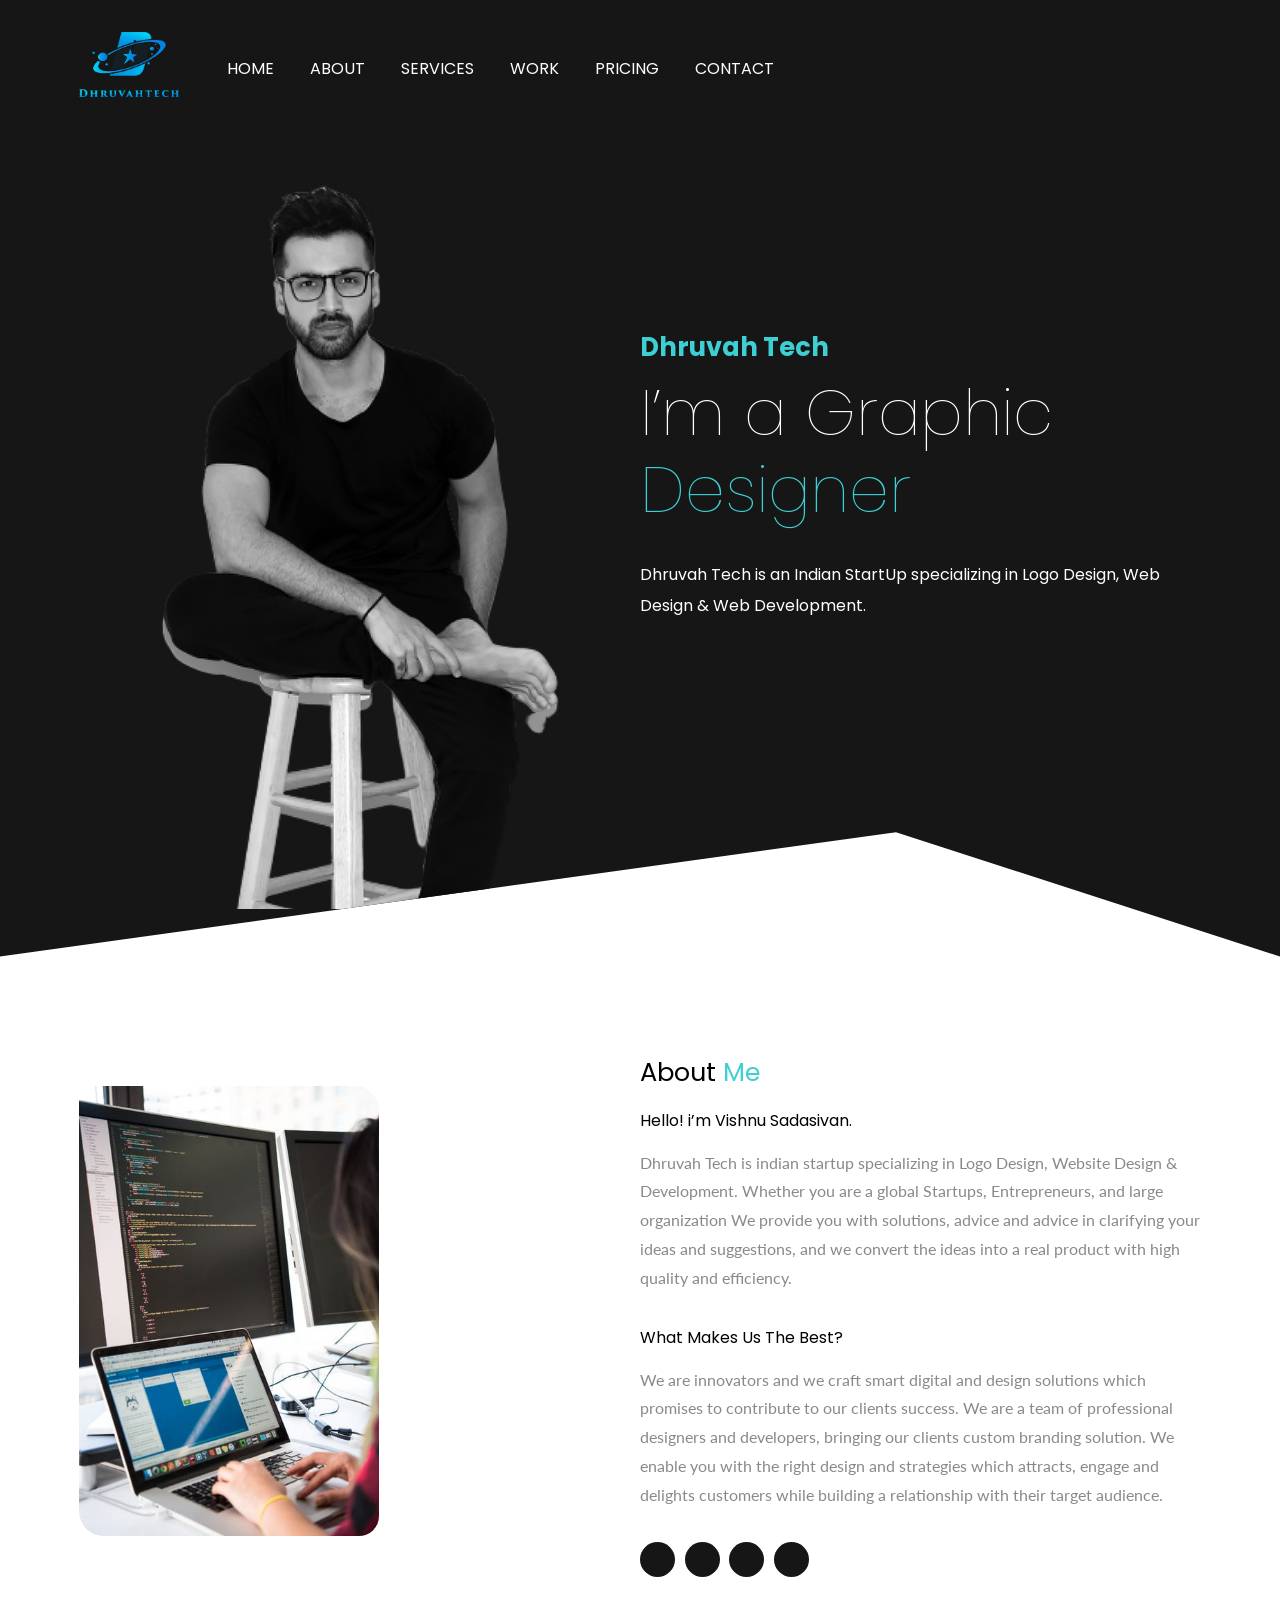
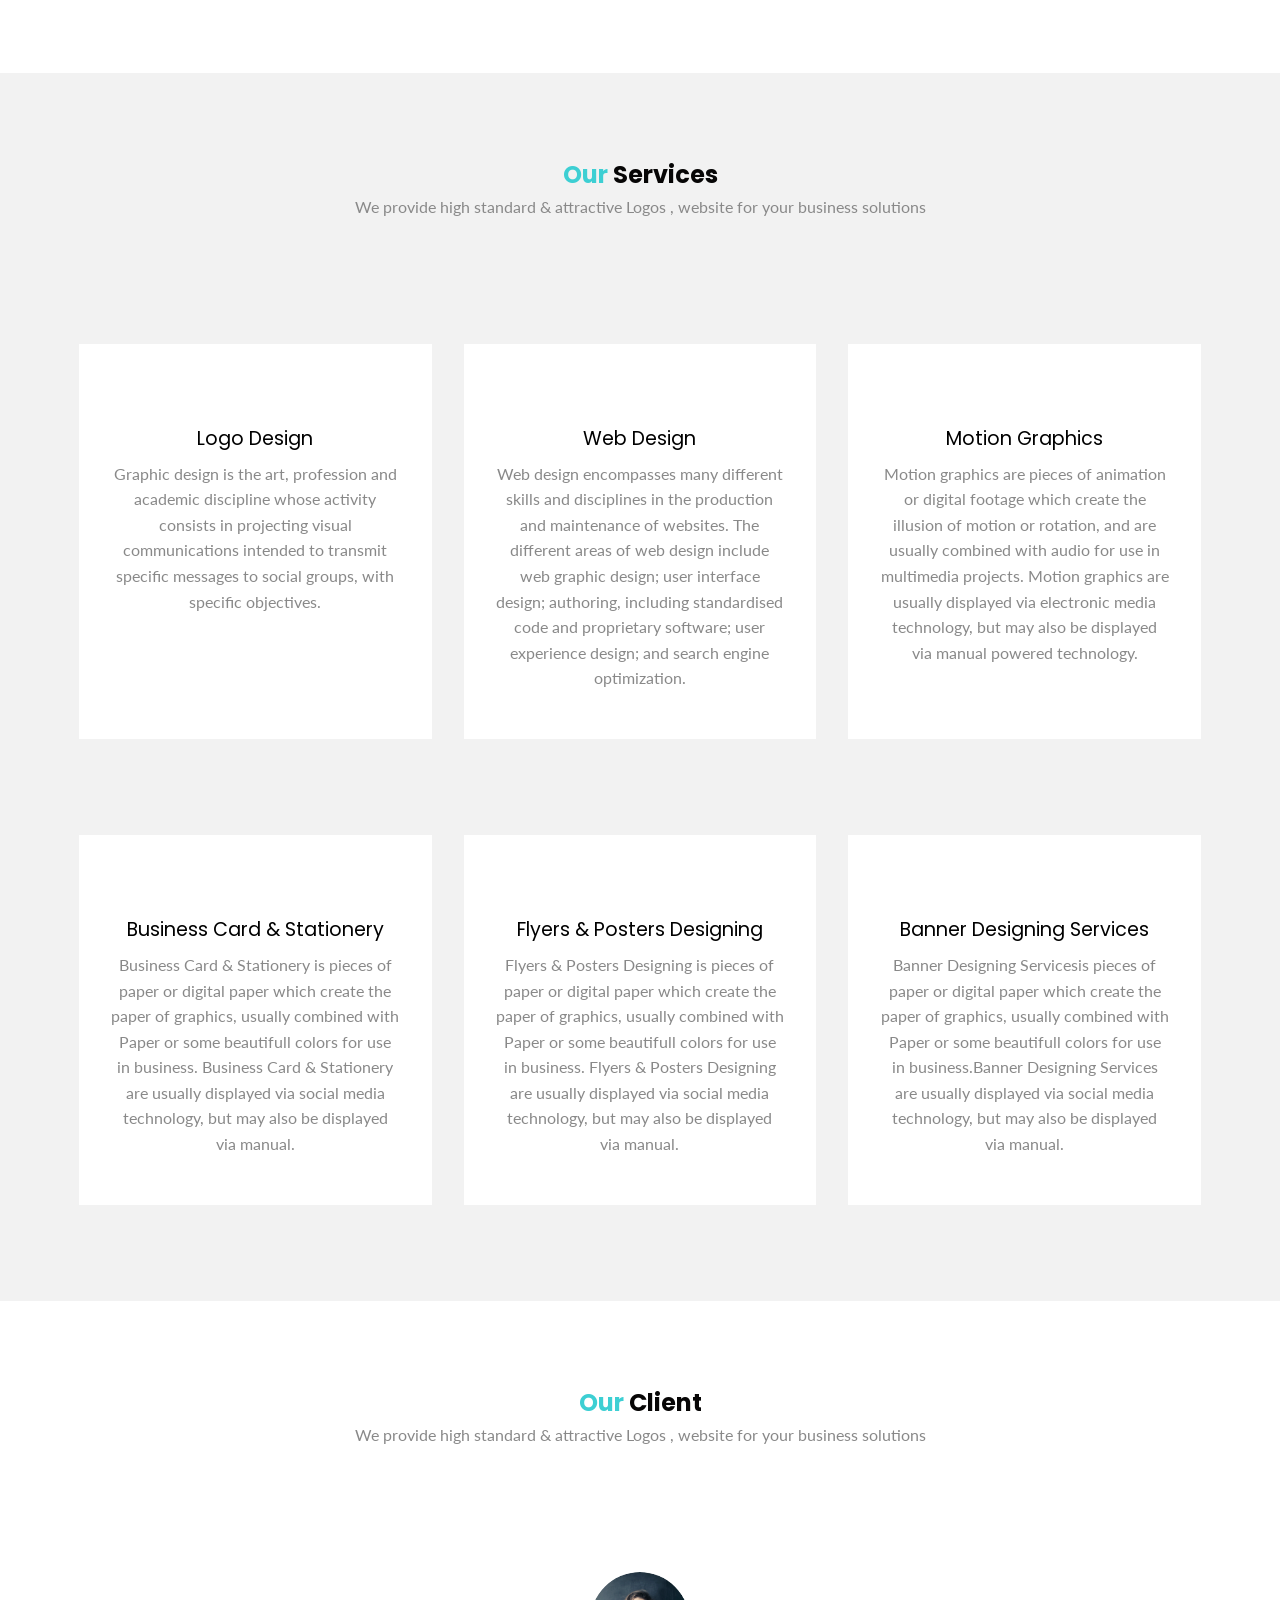
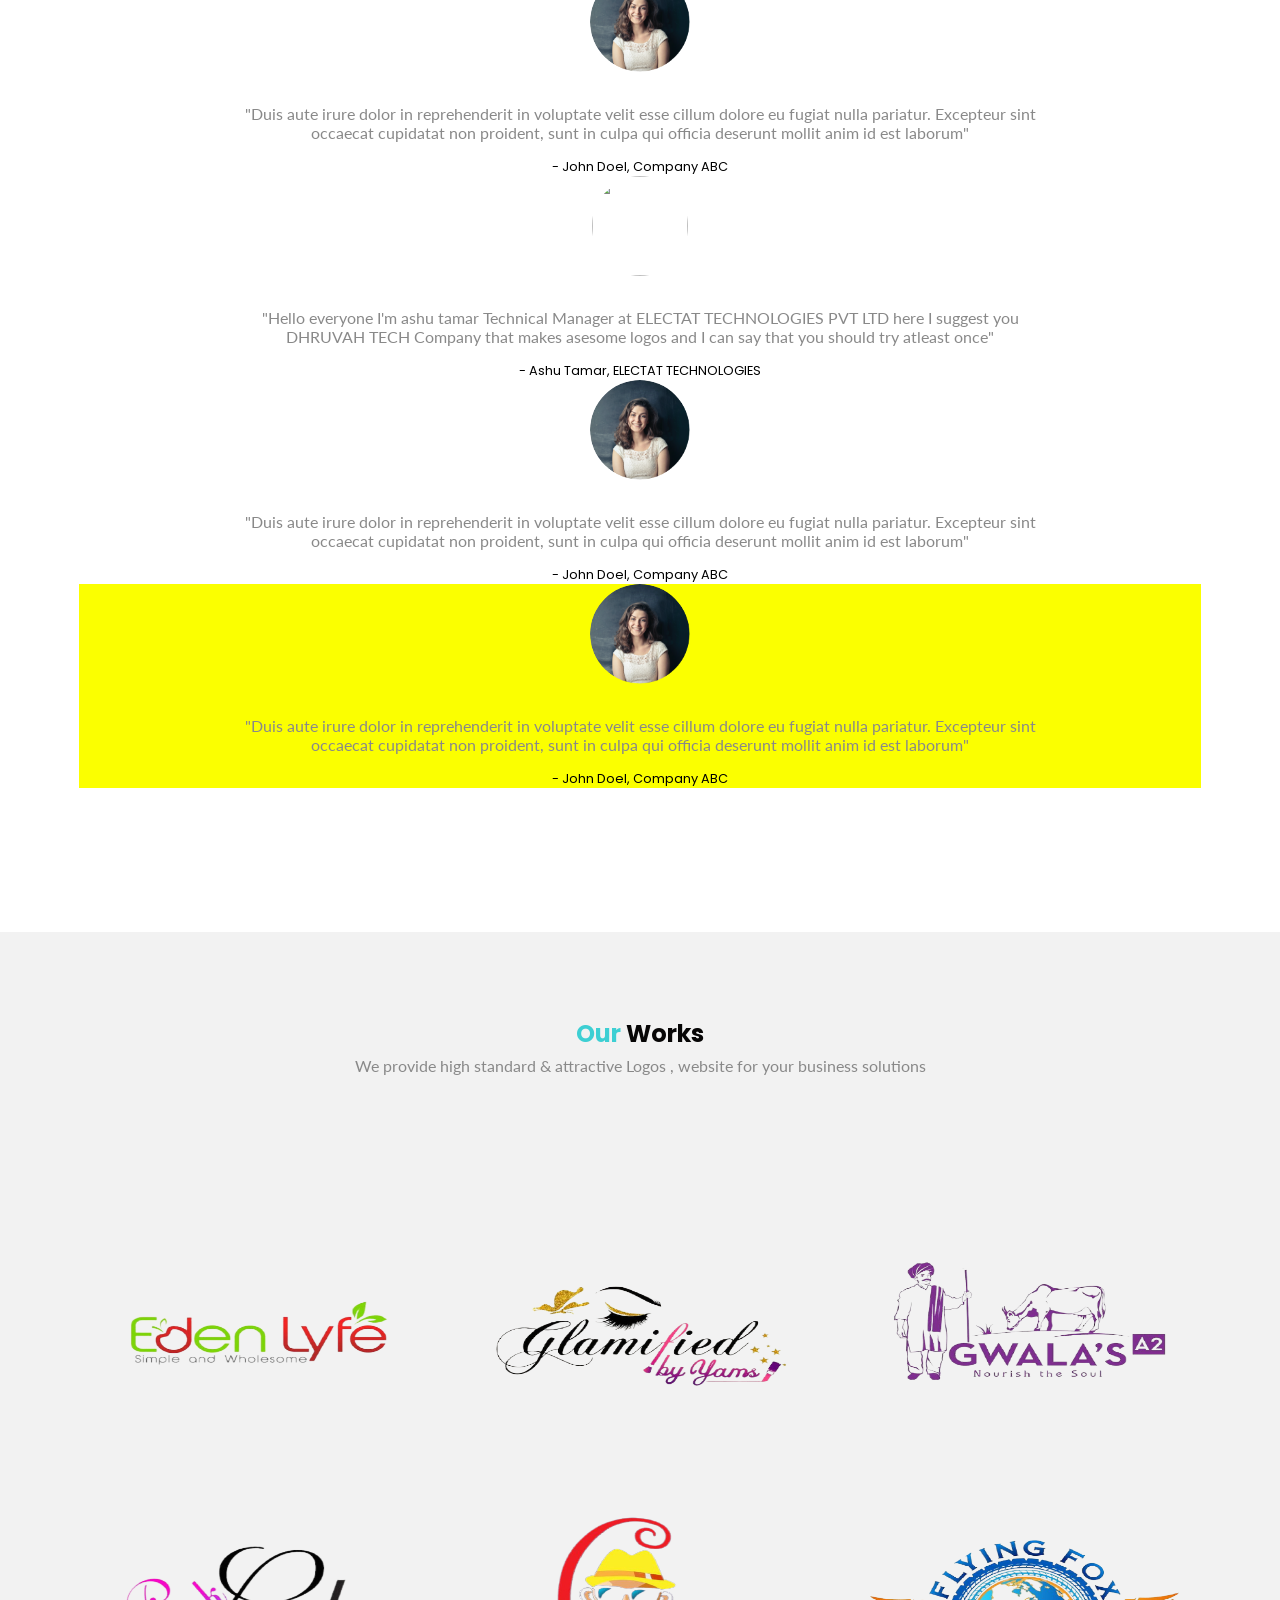
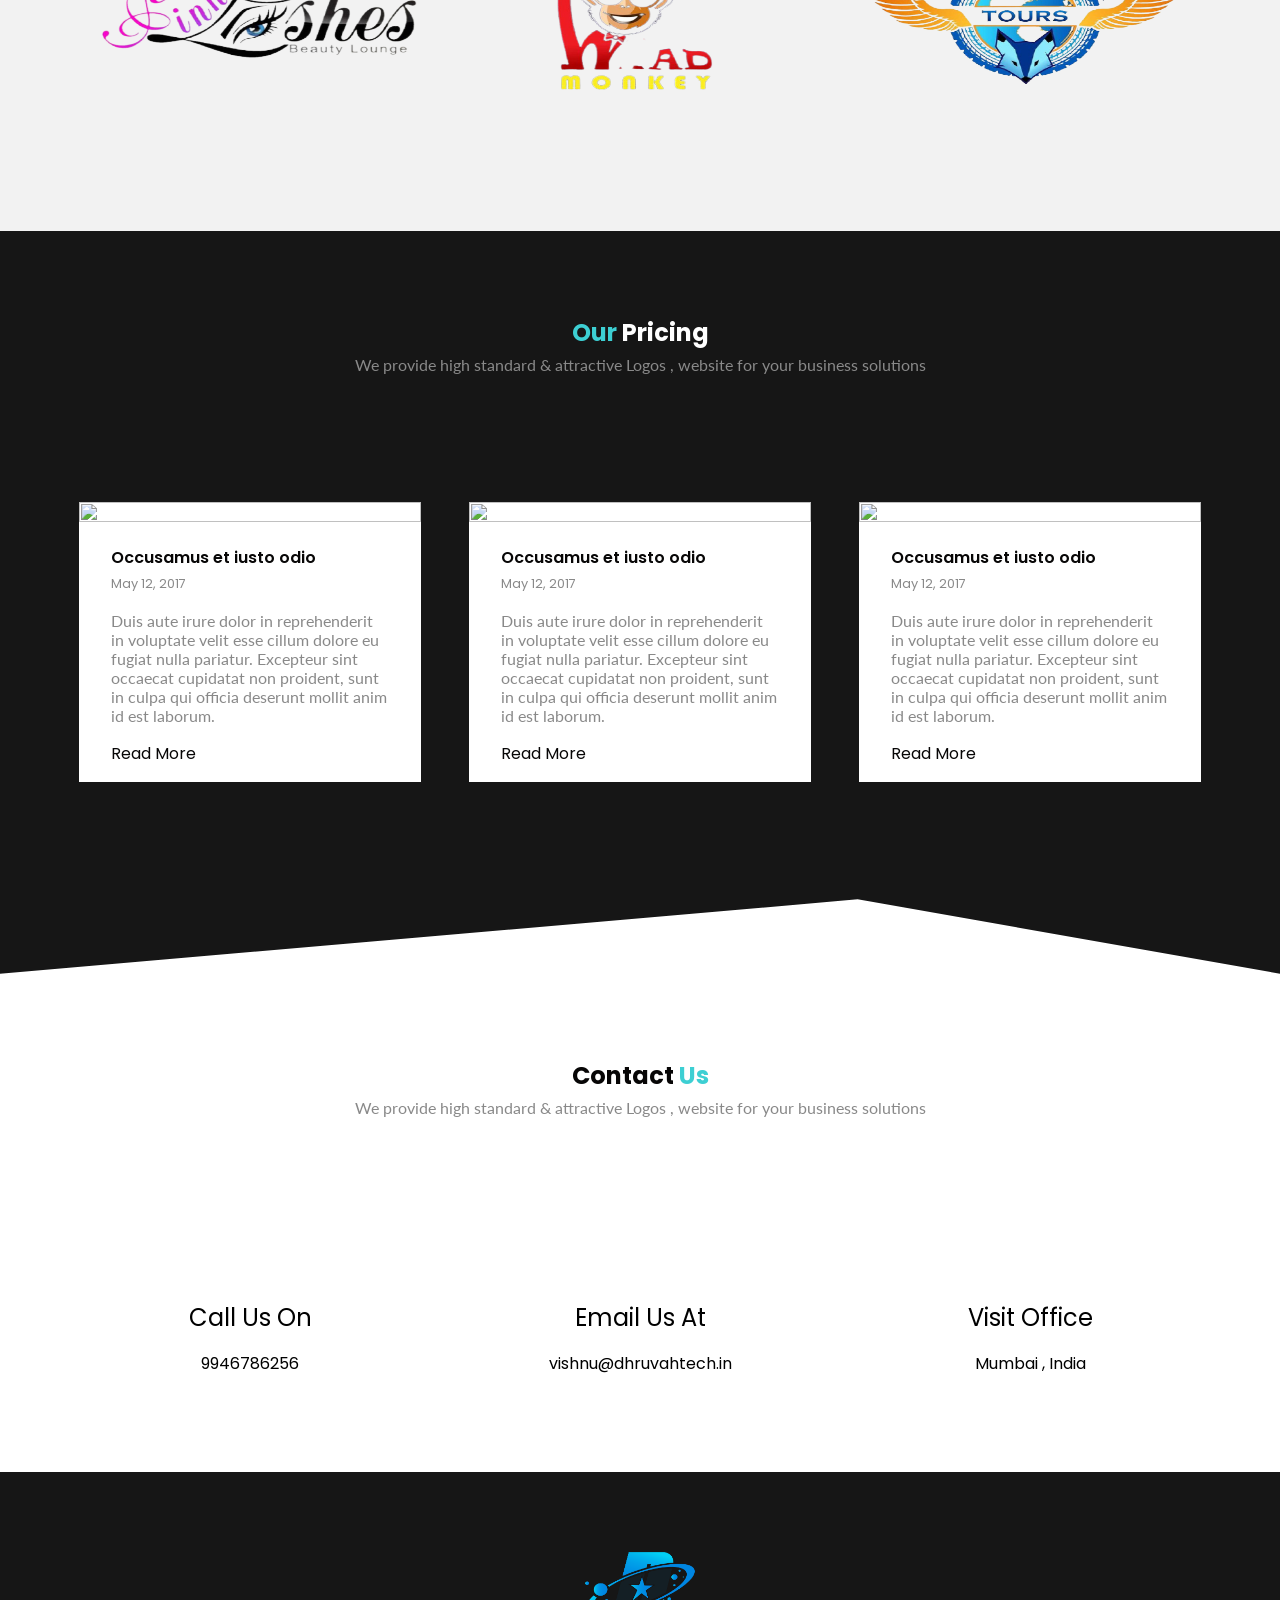
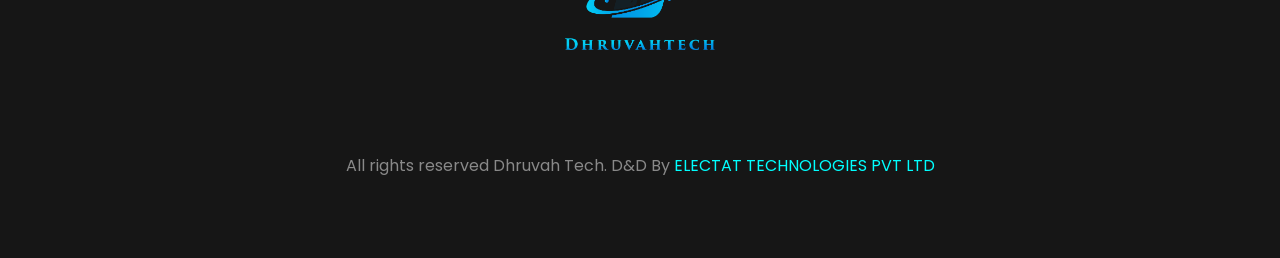
==== commit beb328d8: "okay" ====
--- a/index.html
+++ b/index.html
@@ -20,14 +20,14 @@
 
         <div class="mobile-nav">
             <button class="times"><img src="./images/times.svg" alt=""></button>
-            <img src="/images/dhruvah-logo.png" style="width: 70px; " alt="Dhruvah tech logo">
+            <img src="/images/DHRUVAHTECH___Blue[1].png" style="width: 70px; " alt="Dhruvah tech logo">
              <center>  <ul>
                 <li><a href="#">Home</a></li>
                 <li><a href="#about">About</a></li>
                 <li><a href="#services">Services</a></li>
                 <li><a href="#work">Work</a></li>
                 <li><a href="#pricing">Pricing</a></li>
-                 <li><a href="#contact">contact</a></li>
+                <li><a href="#contact">contact</a></li>
             </ul>
         </center>
         </div>
@@ -36,7 +36,7 @@
                 <nav id="main-nav" class="flex items-center justify-between">
                     <div class="left flex items-center">
                         <div class="branding">
-                          <img src="/images/dhruvah-logo.png" style="width: 100px;" alt="">   
+                          <img src="/images/DHRUVAHTECH___Blue[1].png" style="width: 100px;" alt="">   
                         </div>
                         <div>
                             <a href="#">Home</a>
@@ -44,7 +44,7 @@
                             <a href="#services">Services</a>
                             <a href="#work">Work</a>
                             <a href="#pricing">Pricing</a>
-                        
+                            <a href="#contact">contact</a>
                         </div>
                     </div>
                     <div  class="right">
@@ -75,7 +75,7 @@
         <section id="about" class="about">
             <div class="container flex items-center about-inner-wrap">
                 <div class="flex-1">
-                    <img class="about-me-img" src="/images/header-img.jpg" style="border-radius: 10px 25px 20px;"  alt="">
+                    <img class="about-me-img" src="/images/pexels-photo-1181673.jpeg" style="border-radius: 10px 25px 20px;"  alt="">
                 </div>
                 <div class="flex-1 right">
                     <h1>About <span>Me</span></h1>
@@ -98,10 +98,10 @@
                         </p>
                          
                     <div class="social">
-                        <a href="#"><img src="" alt=""></a>
-                        <a href=""><img src="" alt=""></a>
-                        <a href=""> <img src="" alt=""></a>
-                        <a href="#"> <img src="" alt=""></a>
+                        <a href="#"><i class="fab fa-instagram"></i></a>
+                        <a href=""><i class="fab fa-facebook-square"></i></a>
+                        <a href=""><i class="fab fa-linkedin-in"></i></a>
+                        <a href="#"><i class="fab fa-whatsapp"></i></a>
                     </div>
                 </div>
             </div>
@@ -352,7 +352,7 @@
             </div>
         </section>
         <footer>
-            <img class="footer-logo" src="/images/dhruvah-logo.png" alt="">
+            <img class="footer-logo" src="/images/DHRUVAHTECH___Blue[1].png" alt="">
             <div class="footer-socials">
               <!-- <a href="#"><img src="./images/website.svg" alt=""></a>
                 <a href="#"><img src="./images/facebook.svg" alt=""></a>
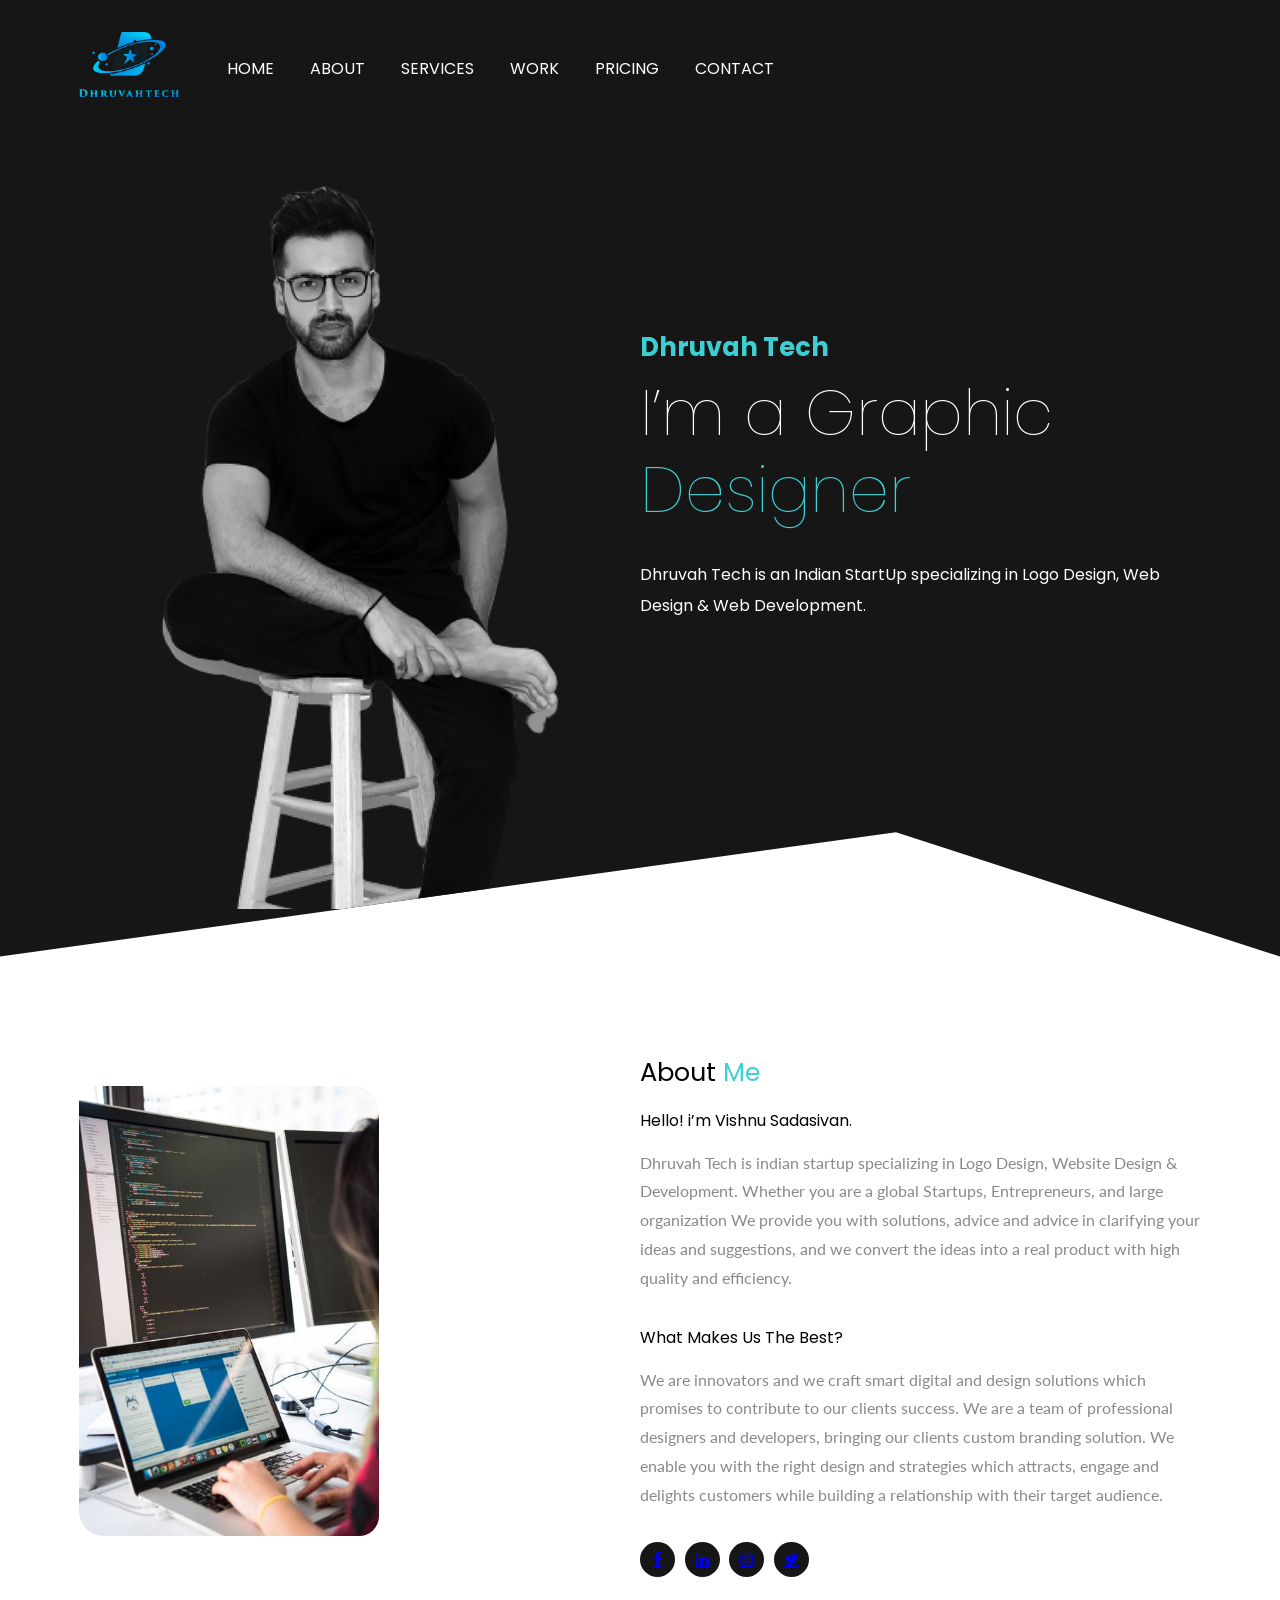
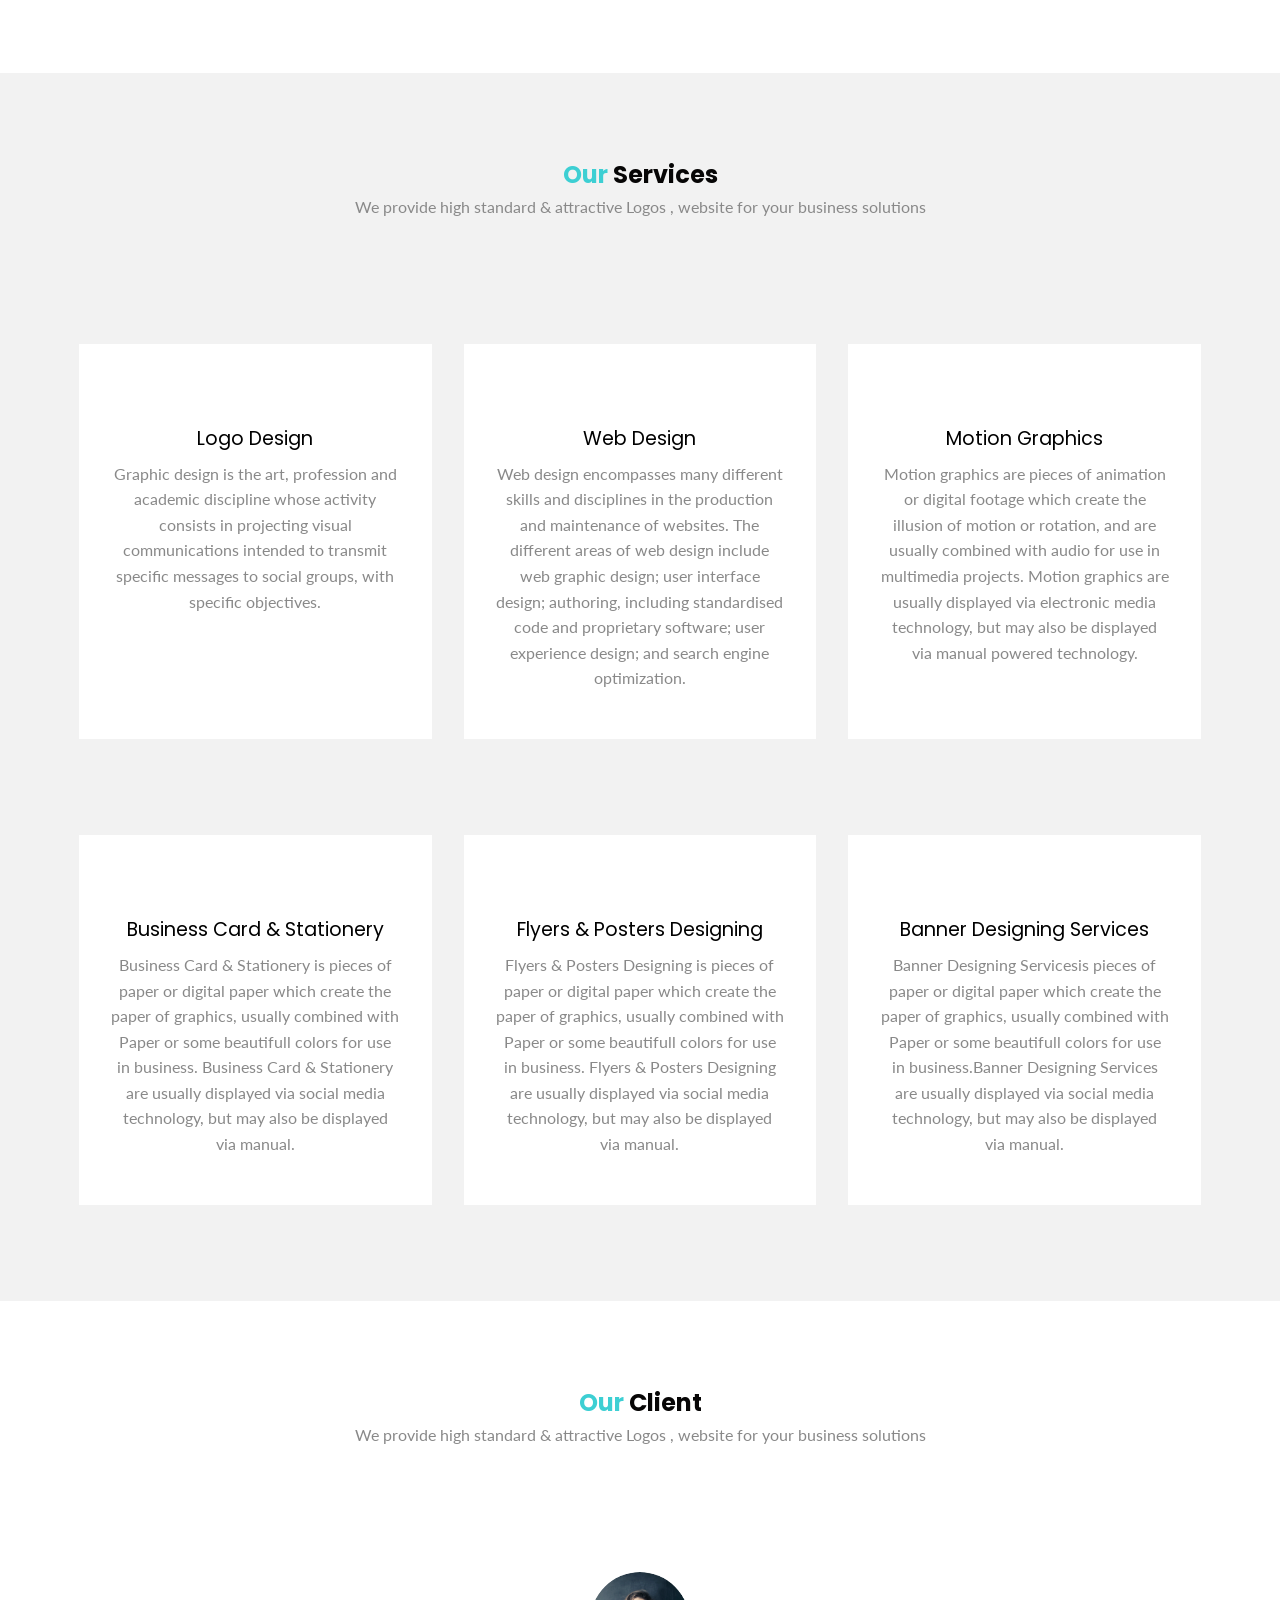
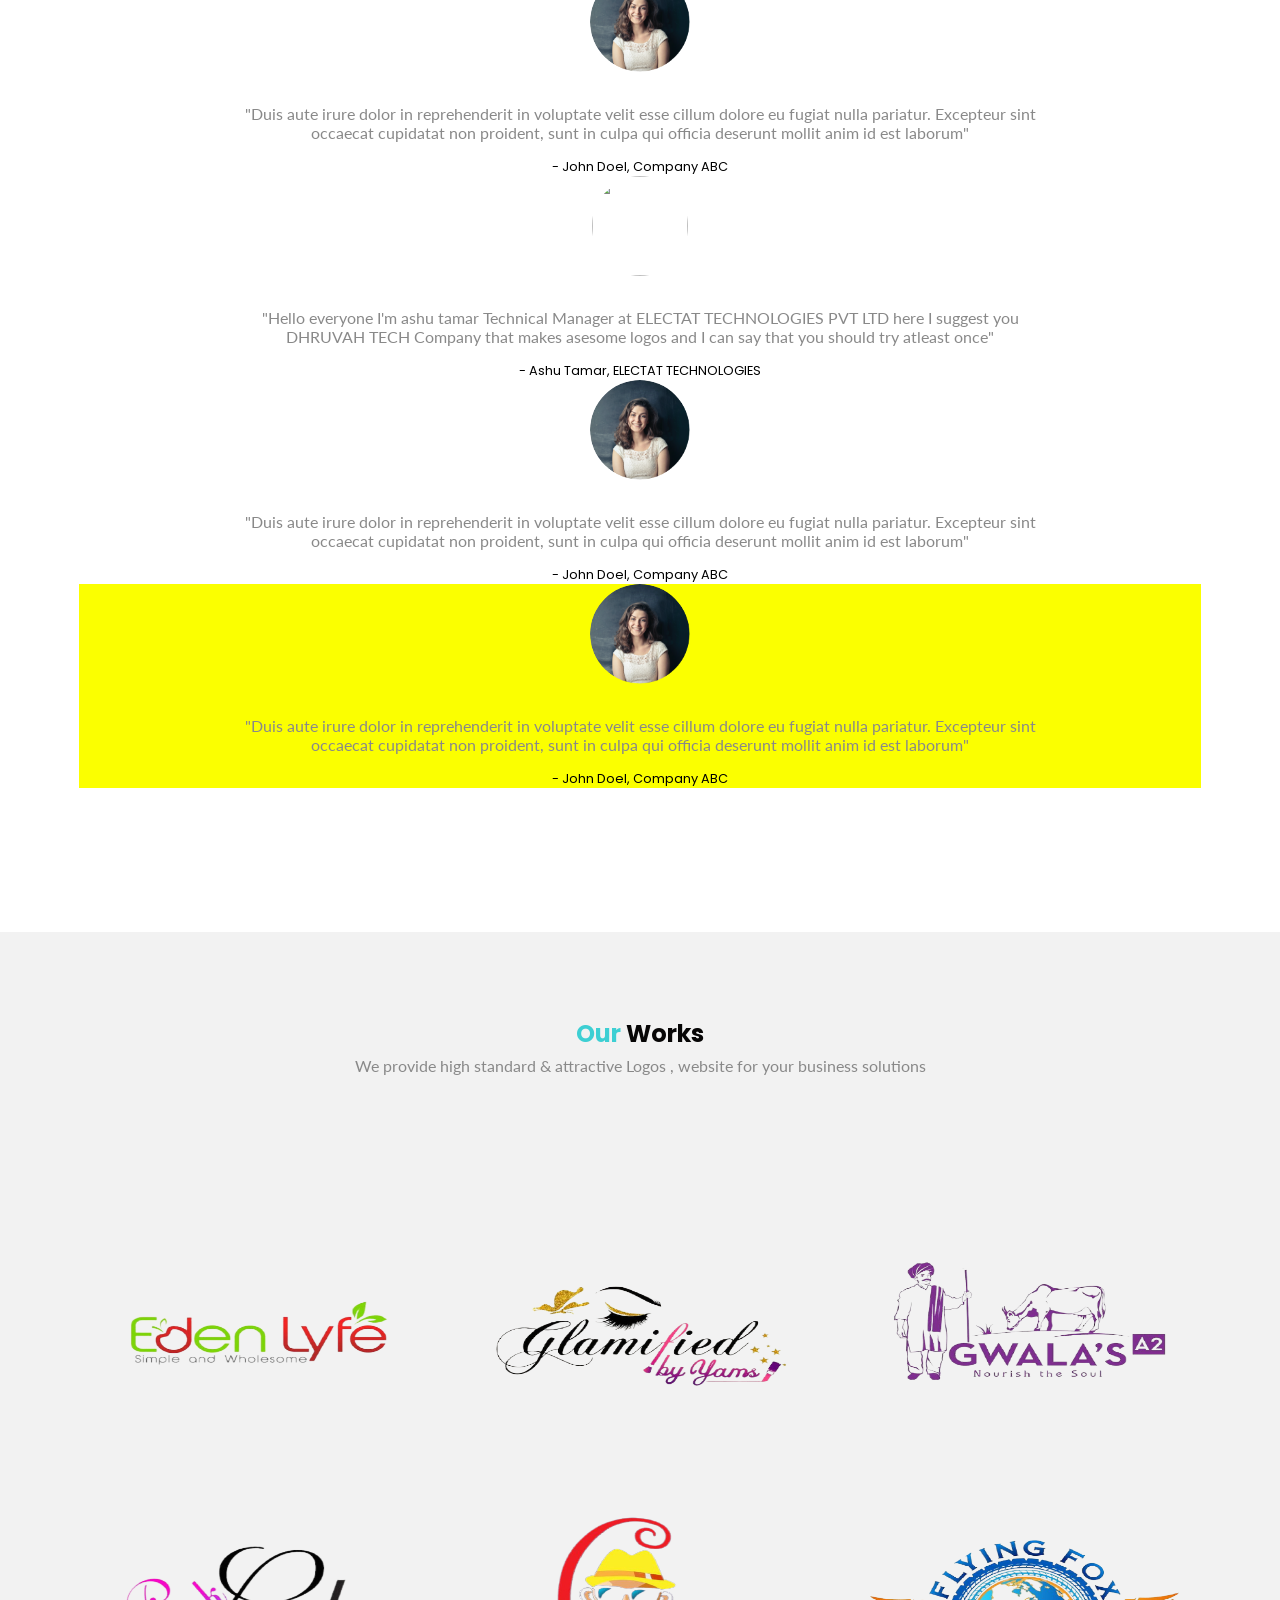
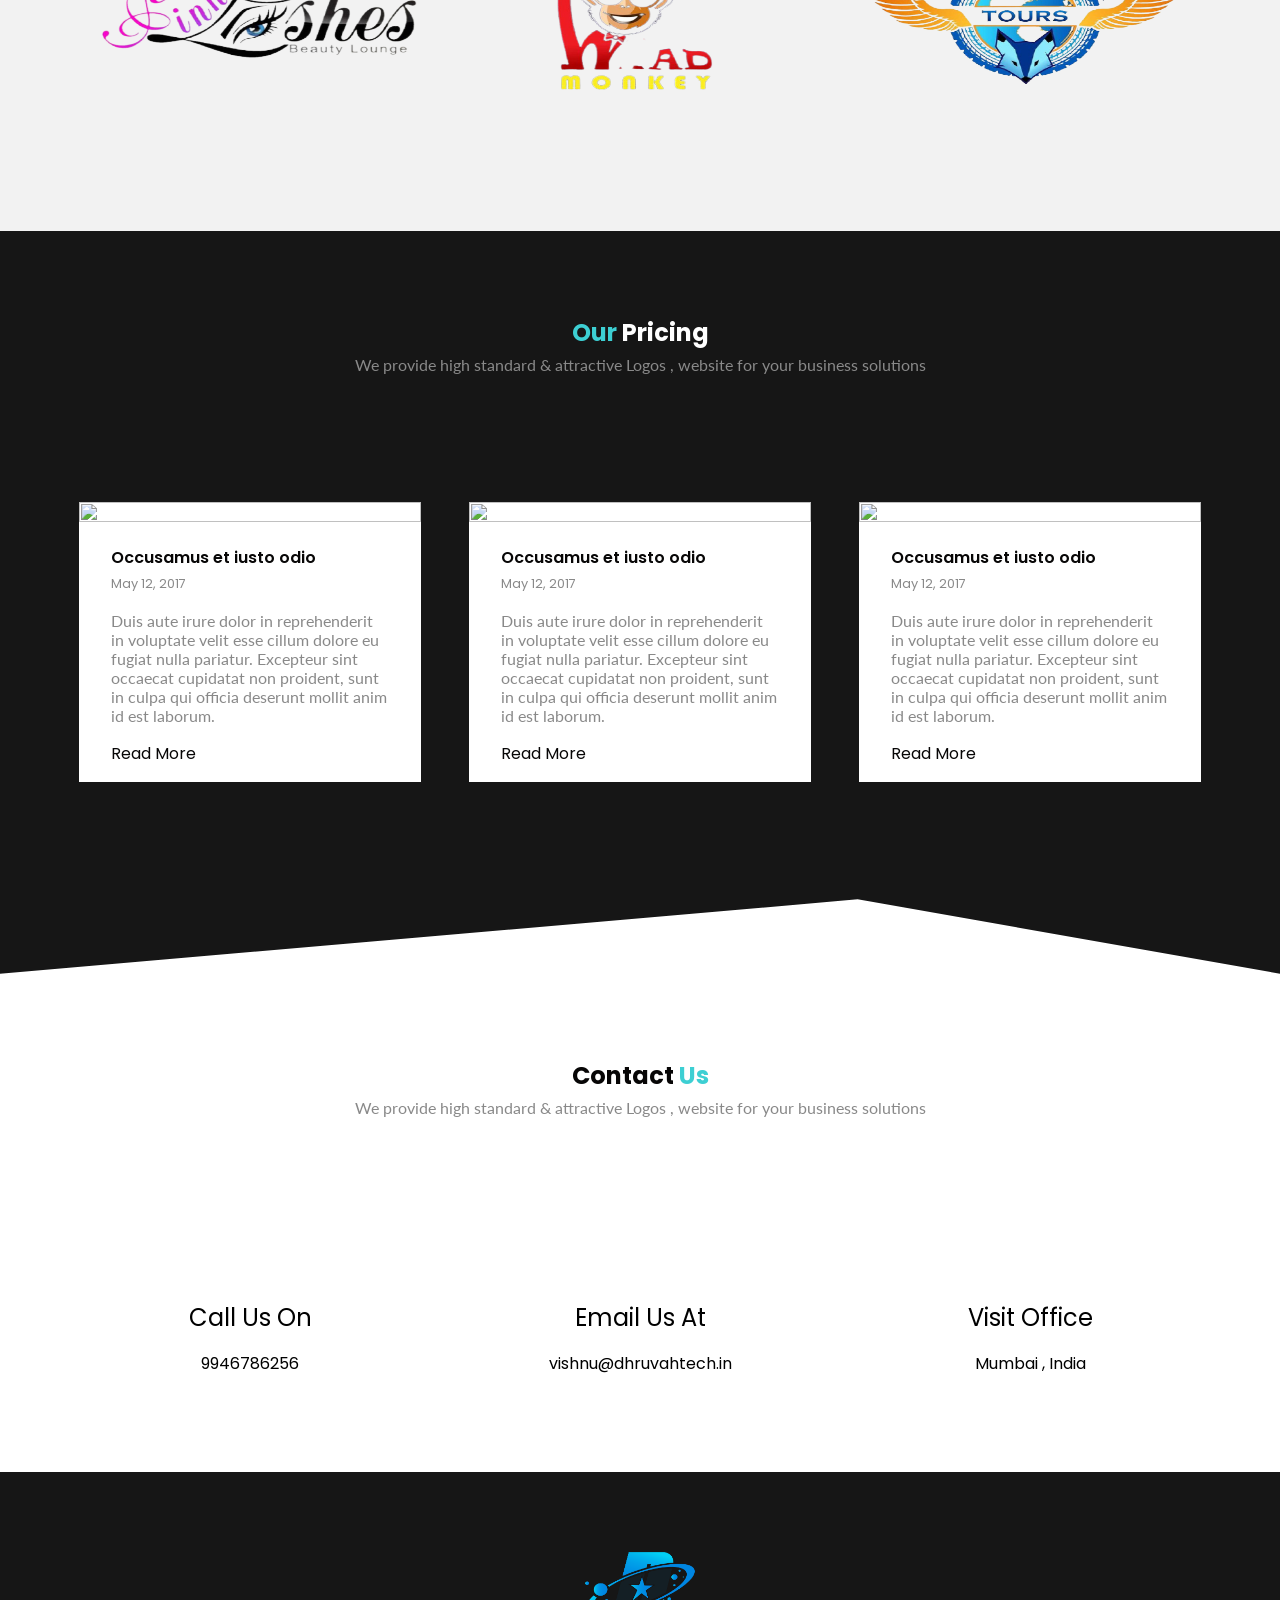
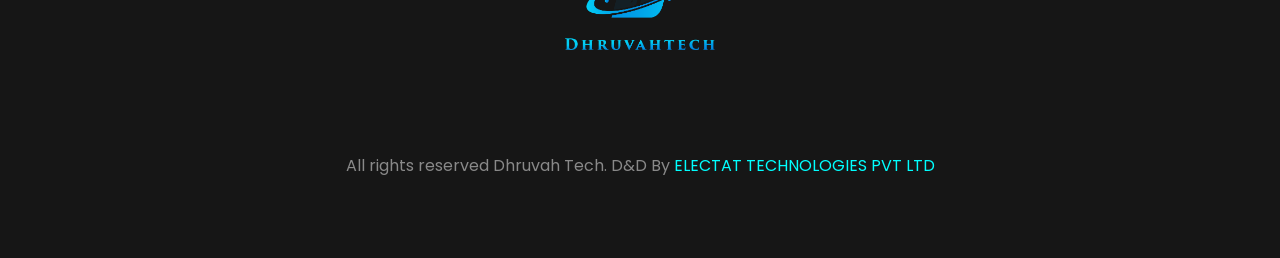
==== commit 10f17da4: "okay" ====
--- a/index.html
+++ b/index.html
@@ -9,86 +9,83 @@
     <link href="https://fonts.googleapis.com/css?family=Poppins:400,600&display=swap" rel="stylesheet">
     <link href="https://fonts.googleapis.com/css?family=Lato:300,400,700&display=swap" rel="stylesheet">
     <link rel="stylesheet" type="text/css" href="https://cdn.jsdelivr.net/npm/slick-carousel@1.8.1/slick/slick.css" />
+    <link rel="stylesheet" href="https://cdnjs.cloudflare.com/ajax/libs/font-awesome/4.7.0/css/font-awesome.min.css">     
     <link rel="stylesheet" href="./css/style.css">
 </head>
-
 <body>
-    <div class="site-main-wrapper">
+        <div class="site-main-wrapper">
         <button class="hamberger">
-            <img src="./images/hamberger.svg" alt="">
+        <img src="./images/hamberger.svg" alt="">
         </button>
-
         <div class="mobile-nav">
-            <button class="times"><img src="./images/times.svg" alt=""></button>
-            <img src="/images/DHRUVAHTECH___Blue[1].png" style="width: 70px; " alt="Dhruvah tech logo">
-             <center>  <ul>
+        <button class="times"><img src="./images/times.svg" alt=""></button>
+        <img src="/images/DHRUVAHTECH___Blue[1].png" style="width: 70px; " alt="Dhruvah tech logo">
+        <center>  
+        <ul>
                 <li><a href="#">Home</a></li>
                 <li><a href="#about">About</a></li>
                 <li><a href="#services">Services</a></li>
                 <li><a href="#work">Work</a></li>
                 <li><a href="#pricing">Pricing</a></li>
                 <li><a href="#contact">contact</a></li>
-            </ul>
+        </ul>
         </center>
         </div>
         <header>
             <div class="container">
-                <nav id="main-nav" class="flex items-center justify-between">
-                    <div class="left flex items-center">
-                        <div class="branding">
-                          <img src="/images/DHRUVAHTECH___Blue[1].png" style="width: 100px;" alt="">   
-                        </div>
-                        <div>
+            <nav id="main-nav" class="flex items-center justify-between">
+            <div class="left flex items-center">
+            <div class="branding">
+            <img src="/images/DHRUVAHTECH___Blue[1].png" style="width: 100px;" alt="">   
+            </div>
+            <div>
                             <a href="#">Home</a>
                             <a href="#about">About</a>
                             <a href="#services">Services</a>
                             <a href="#work">Work</a>
                             <a href="#pricing">Pricing</a>
                             <a href="#contact">contact</a>
-                        </div>
+                    </div>
                     </div>
                     <div  class="right">
-                      <!-- <a href="#contact"><button  class="btn btn-primary"  style="border-radius: 5rem;">Contact</button></a>   -->
-                    </div>
-                </nav>
-                <div class="hero flex items-center justify-between">
+                    <!-- <a href="#contact"><button  class="btn btn-primary"  style="border-radius: 5rem;">Contact</button></a>   -->
+                    </div>
+                    </nav>
+                    <div class="hero flex items-center justify-between">
                     <div class="left flex-1 flex justify-center">
-                        <img src="/images/man.png"    alt="">
-                        
+                    <img src="/images/man.png"    alt="">  
                     </div>
                     <div class="right flex-1">
-                        <h6>Dhruvah Tech</h6>
-                        <h1>I’m a Graphic <span>Designer</span></h1>
-                        <p>  Dhruvah Tech is an Indian StartUp 
-                            specializing in Logo Design, Web Design 
-                            & Web Development.
-
-                        </p>
-                        <div>
-                          <!-- <button class="btn btn-secondary"  style="border-radius: 5rem;">DOWNLOAD CATALOGUE</button> -->
-                        </div>
-                    </div>
-                </div>
-            </div>
-        </header>
-
-        <section id="about" class="about">
+                    <h6>Dhruvah Tech</h6>
+                    <h1>I’m a Graphic <span>Designer</span></h1>
+                    <p>Dhruvah Tech is an Indian StartUp 
+                    specializing in Logo Design, Web Design 
+                    & Web Development.
+                    </p>
+                    <div>
+                    <!-- <button class="btn btn-secondary"  style="border-radius: 5rem;">DOWNLOAD CATALOGUE</button> -->
+             </div>
+             </div>
+             </div>
+             </div>
+             </header>
+             <section id="about" class="about">
             <div class="container flex items-center about-inner-wrap">
-                <div class="flex-1">
-                    <img class="about-me-img" src="/images/pexels-photo-1181673.jpeg" style="border-radius: 10px 25px 20px;"  alt="">
-                </div>
-                <div class="flex-1 right">
-                    <h1>About <span>Me</span></h1>
-                    <h3>Hello! i’m Vishnu Sadasivan.</h3>
-                    <p>  Dhruvah Tech is indian startup specializing in Logo
-                    Design, Website Design & Development. Whether you
-                    are a global Startups, Entrepreneurs, and large organization
-                    We provide you with solutions, advice and advice in clarifying
-                    your ideas and suggestions, and we convert the ideas into a real 
-                    product with high quality and efficiency.
-                    </p>
-                    <h3>What Makes Us The Best?</h3>
-                    <p>We are innovators and we craft smart digital and design solutions
+            <div class="flex-1">
+            <img class="about-me-img" src="/images/pexels-photo-1181673.jpeg" style="border-radius: 10px 25px 20px;"  alt="">
+            </div>
+            <div class="flex-1 right">
+            <h1>About <span>Me</span></h1>
+            <h3>Hello! i’m Vishnu Sadasivan.</h3>
+            <p>Dhruvah Tech is indian startup specializing in Logo
+            Design, Website Design & Development. Whether you
+            are a global Startups, Entrepreneurs, and large organization
+            We provide you with solutions, advice and advice in clarifying
+            your ideas and suggestions, and we convert the ideas into a real 
+            product with high quality and efficiency.
+            </p>
+            <h3>What Makes Us The Best?</h3>
+            <p>We are innovators and we craft smart digital and design solutions
                         which promises to contribute to our clients success.
                         We are a team of professional designers and developers,
                         bringing our clients custom branding solution. We enable you 
@@ -98,10 +95,10 @@
                         </p>
                          
                     <div class="social">
-                        <a href="#"><i class="fab fa-instagram"></i></a>
-                        <a href=""><i class="fab fa-facebook-square"></i></a>
-                        <a href=""><i class="fab fa-linkedin-in"></i></a>
-                        <a href="#"><i class="fab fa-whatsapp"></i></a>
+                        <a href="https://www.instagram.com/dhruvah.logodesigner/" class="fa fa-facebook"></a>
+                        <a href="https://www.instagram.com/dhruvah.logodesigner/" class="fa fa-linkedin"></a>
+                        <a href="https://www.instagram.com/dhruvah.logodesigner/" class="fa fa-instagram"></a>
+                        <a href="https://www.instagram.com/dhruvah.logodesigner/" class="fa fa-twitter"></a>
                     </div>
                 </div>
             </div>
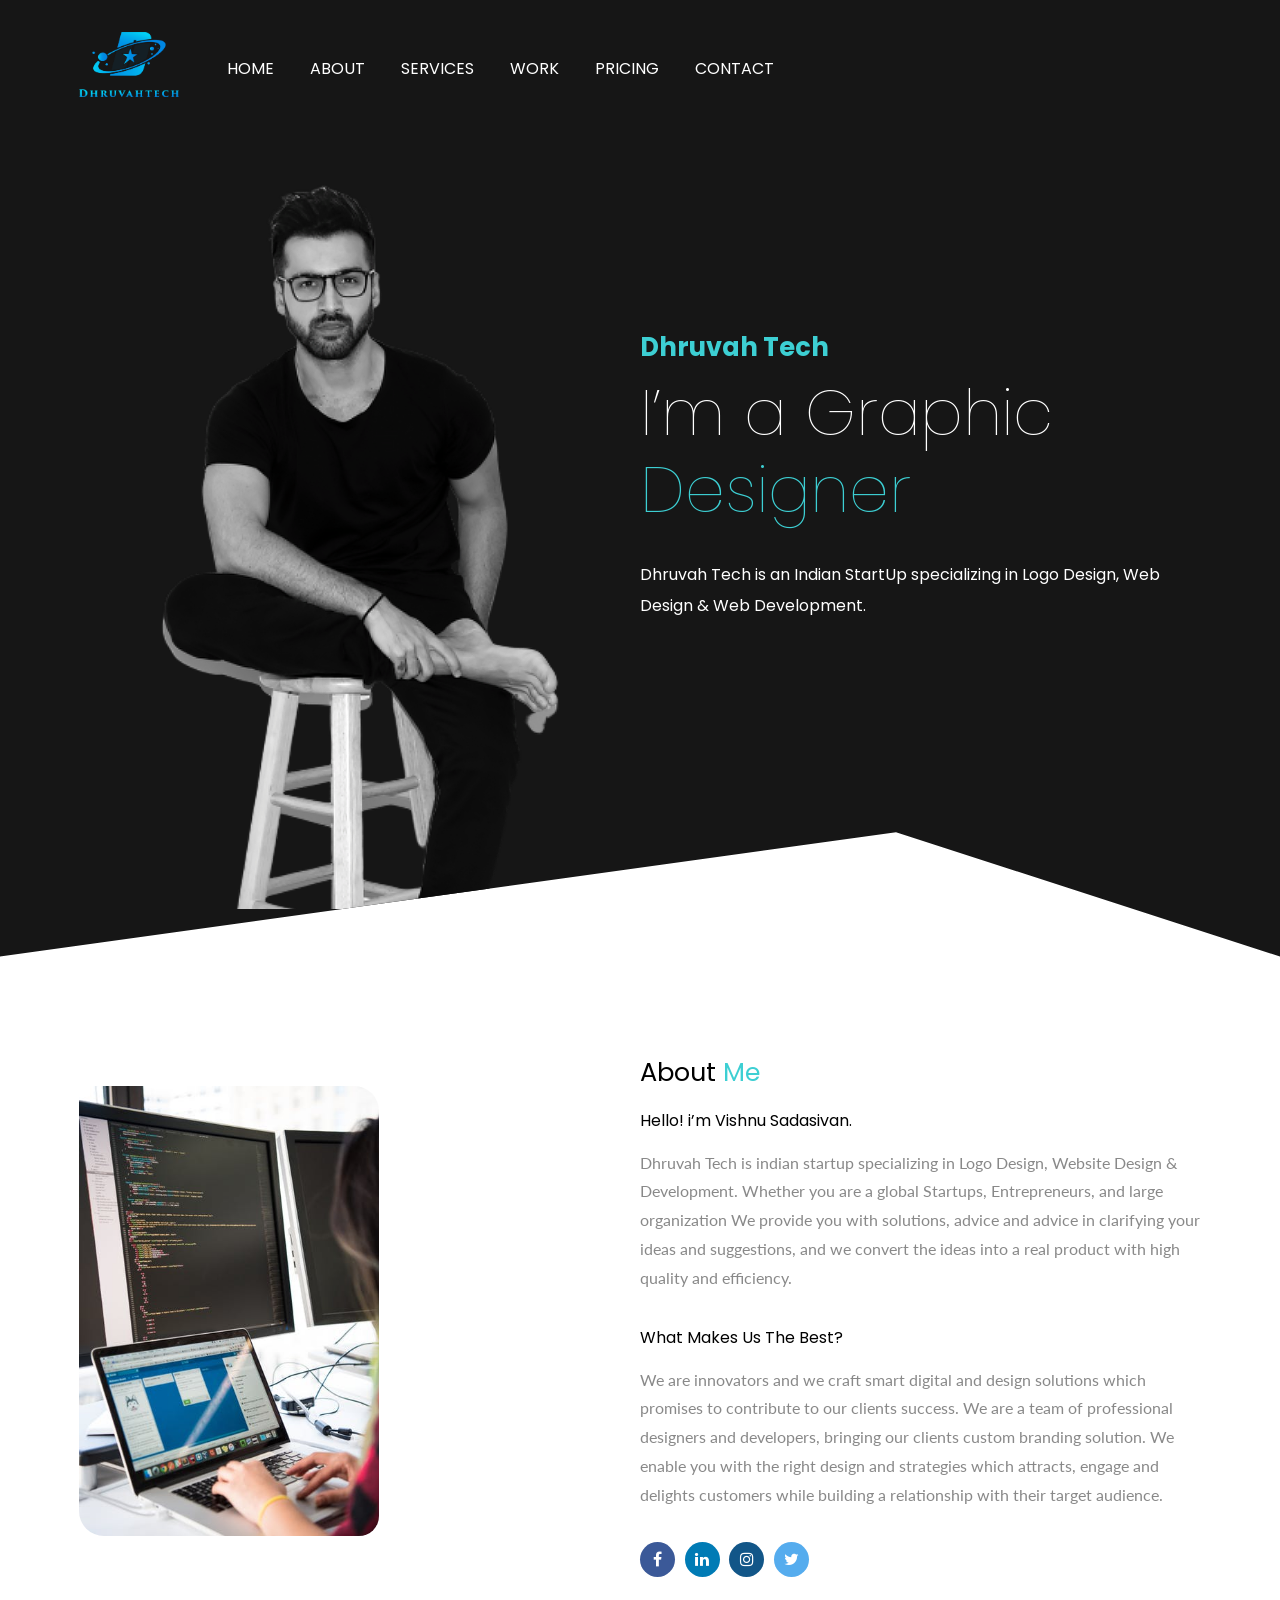
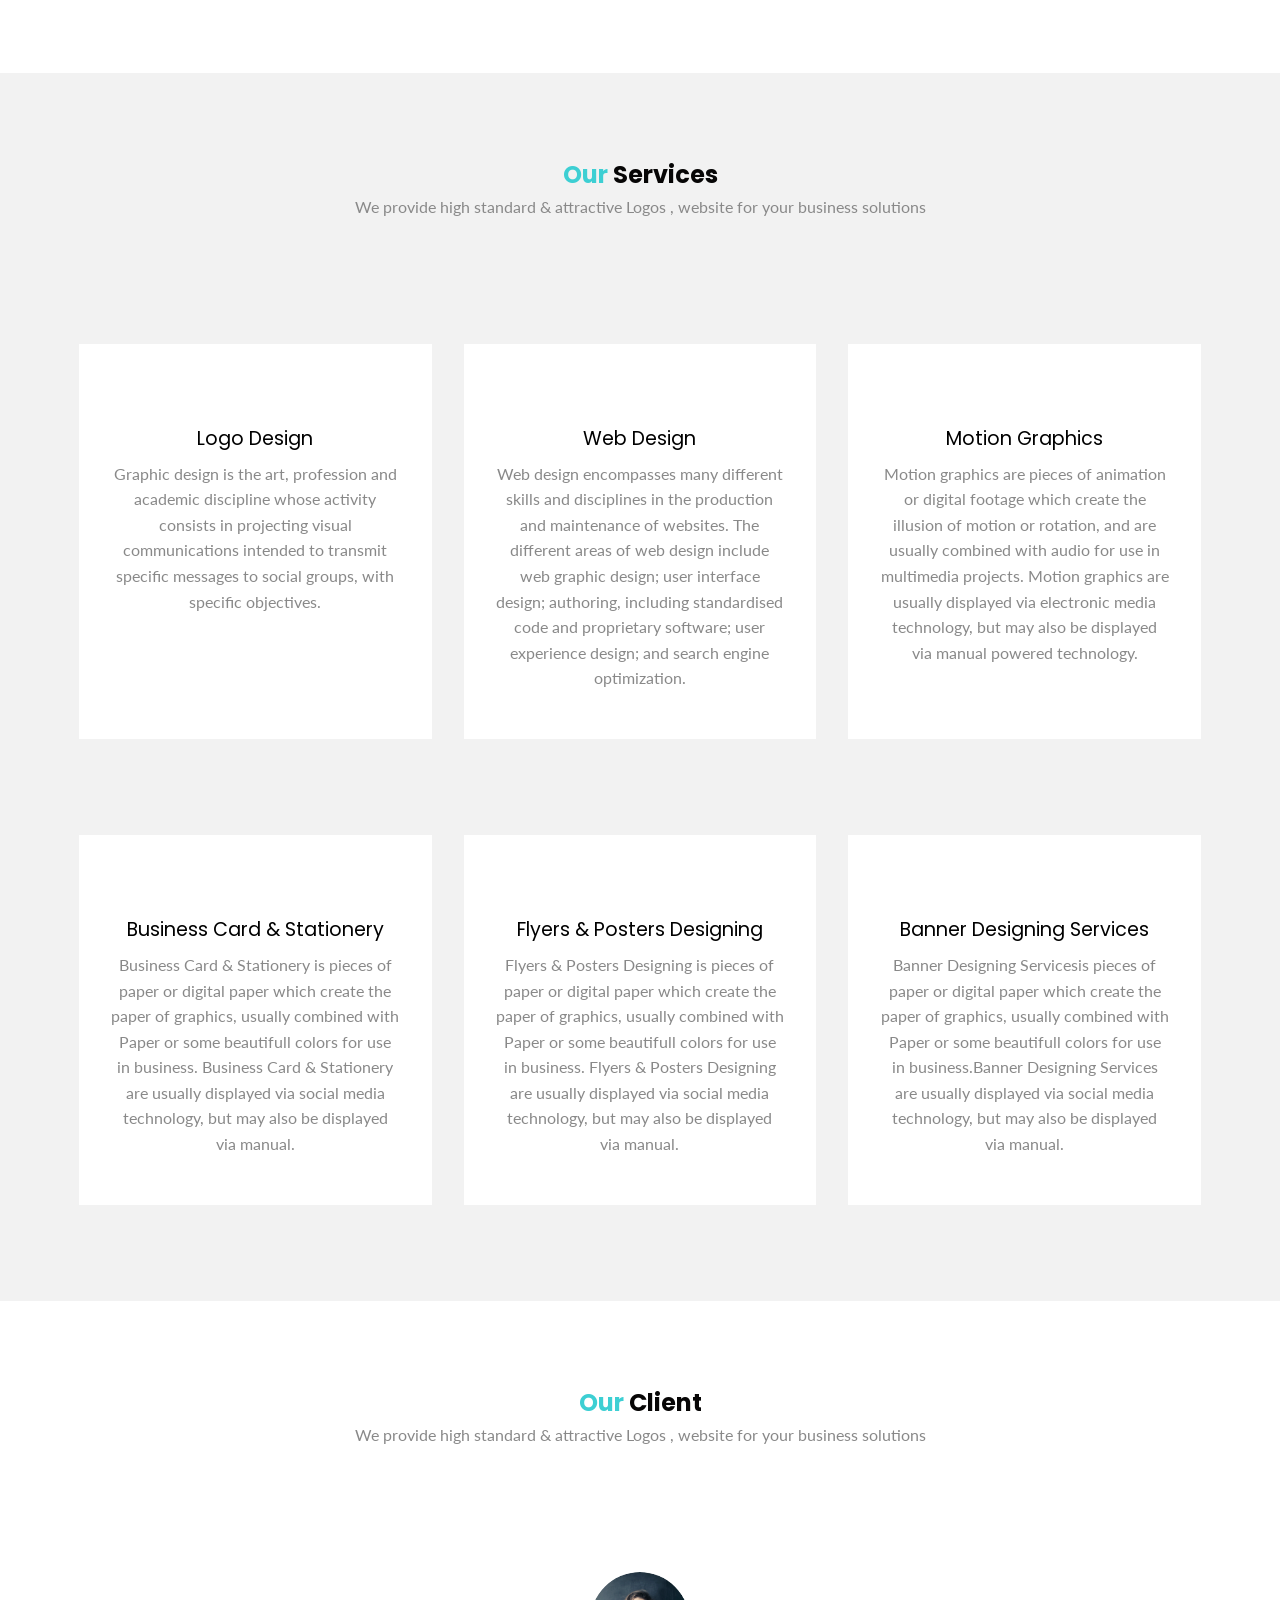
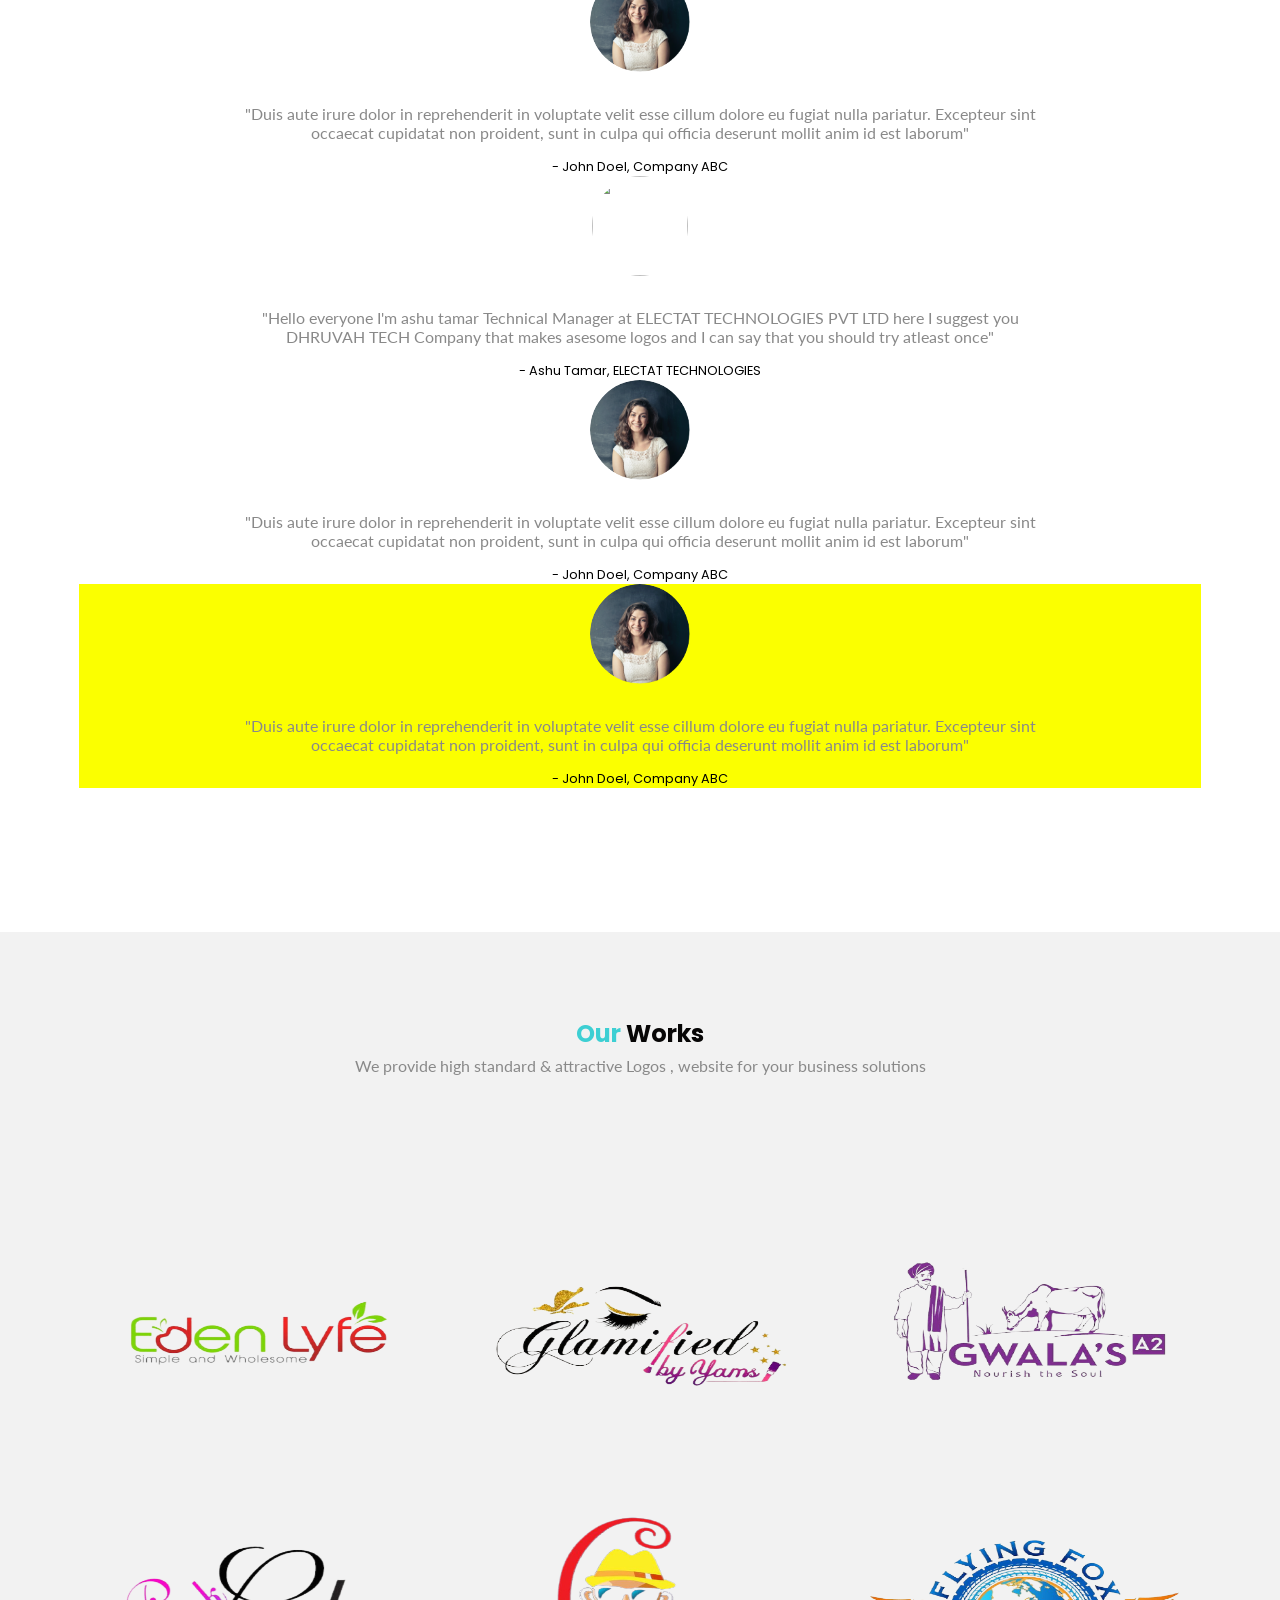
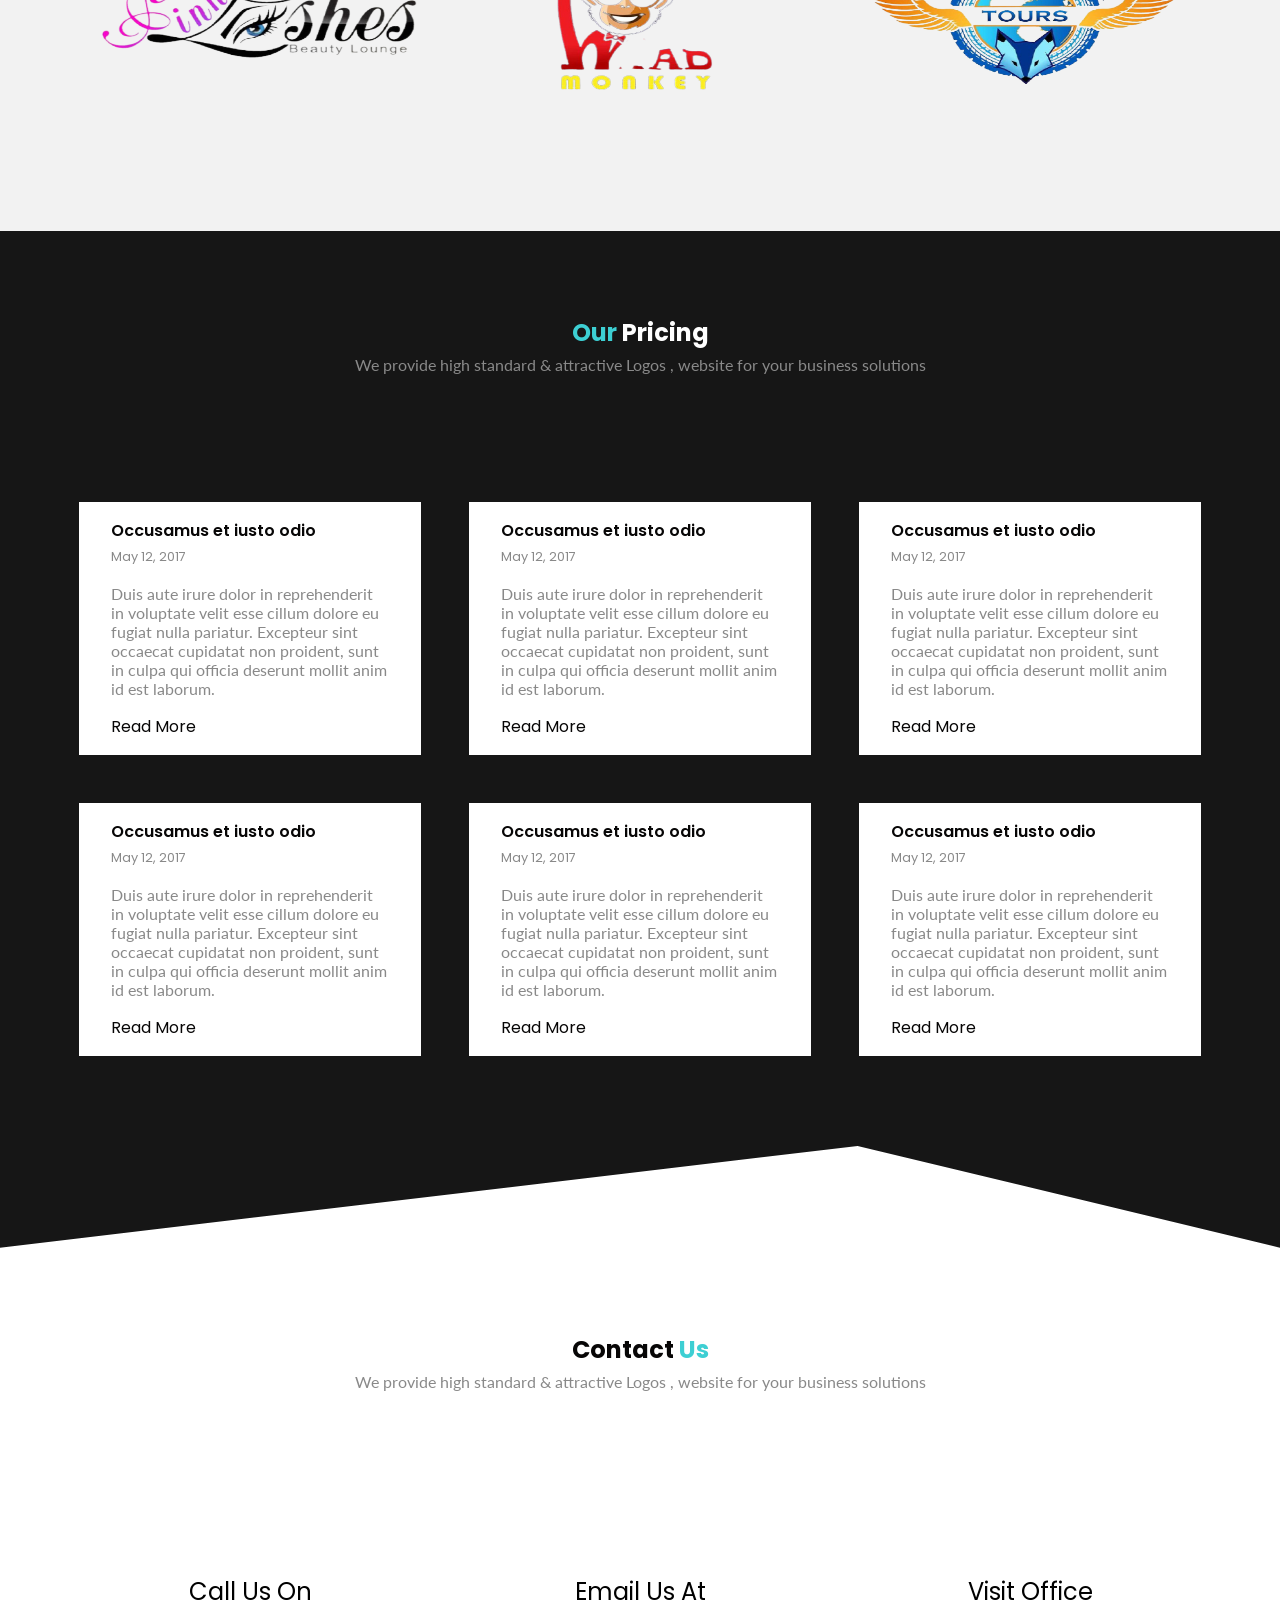
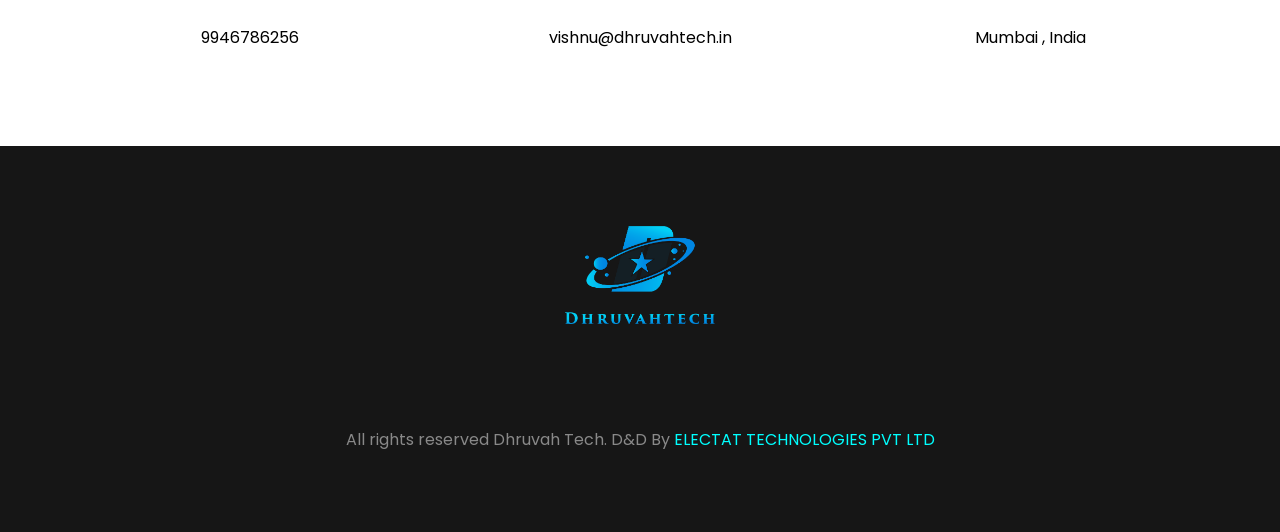
==== commit b29ae980: "okay" ====
--- a/index.html
+++ b/index.html
@@ -258,41 +258,92 @@
                 <div class="card-wrapper">
                     <div class="card">
                         <div class="img-wrapper">
-                            <img src="" alt="">
-                        </div>
-                        <div class="card-content">
-                            <a href="#">
-                                <h1>Occusamus et iusto odio</h1>
-                            </a>
-                            <span>May 12, 2017</span>
-                            <p>Duis aute irure dolor in reprehenderit in voluptate velit esse cillum dolore eu fugiat
-                                nulla
-                                pariatur. Excepteur sint occaecat cupidatat non proident, sunt in culpa qui officia
-                                deserunt
-                                mollit anim id est laborum.</p>
-                            <a href="#">Read More</a>
-                        </div>
-                    </div>
-                    <div class="card">
-                        <div class="img-wrapper">
-                            <img src="" alt="">
-                        </div>
-                        <div class="card-content">
-                            <a href="#">
-                                <h1>Occusamus et iusto odio</h1>
-                            </a>
-                            <span>May 12, 2017</span>
-                            <p>Duis aute irure dolor in reprehenderit in voluptate velit esse cillum dolore eu fugiat
-                                nulla
-                                pariatur. Excepteur sint occaecat cupidatat non proident, sunt in culpa qui officia
-                                deserunt
-                                mollit anim id est laborum.</p>
-                            <a href="#">Read More</a>
-                        </div>
-                    </div>
-                    <div class="card">
-                        <div class="img-wrapper">
-                            <img src="" alt="">
+                             
+                        </div>
+                        <div class="card-content">
+                            <a href="#">
+                                <h1>Occusamus et iusto odio</h1>
+                            </a>
+                            <span>May 12, 2017</span>
+                            <p>Duis aute irure dolor in reprehenderit in voluptate velit esse cillum dolore eu fugiat
+                                nulla
+                                pariatur. Excepteur sint occaecat cupidatat non proident, sunt in culpa qui officia
+                                deserunt
+                                mollit anim id est laborum.</p>
+                            <a href="#">Read More</a>
+                        </div>
+                    </div>
+                    <div class="card">
+                        <div class="img-wrapper">
+                             
+                        </div>
+                        <div class="card-content">
+                            <a href="#">
+                                <h1>Occusamus et iusto odio</h1>
+                            </a>
+                            <span>May 12, 2017</span>
+                            <p>Duis aute irure dolor in reprehenderit in voluptate velit esse cillum dolore eu fugiat
+                                nulla
+                                pariatur. Excepteur sint occaecat cupidatat non proident, sunt in culpa qui officia
+                                deserunt
+                                mollit anim id est laborum.</p>
+                            <a href="#">Read More</a>
+                        </div>
+                    </div>
+                    <div class="card">
+                        <div class="img-wrapper">
+                             
+                        </div>
+                        <div class="card-content">
+                            <a href="#">
+                                <h1>Occusamus et iusto odio</h1>
+                            </a>
+                            <span>May 12, 2017</span>
+                            <p>Duis aute irure dolor in reprehenderit in voluptate velit esse cillum dolore eu fugiat
+                                nulla
+                                pariatur. Excepteur sint occaecat cupidatat non proident, sunt in culpa qui officia
+                                deserunt
+                                mollit anim id est laborum.</p>
+                            <a href="#">Read More</a>
+                        </div>
+                    </div>
+                    <div class="card">
+                        <div class="img-wrapper">
+                             
+                        </div>
+                        <div class="card-content">
+                            <a href="#">
+                                <h1>Occusamus et iusto odio</h1>
+                            </a>
+                            <span>May 12, 2017</span>
+                            <p>Duis aute irure dolor in reprehenderit in voluptate velit esse cillum dolore eu fugiat
+                                nulla
+                                pariatur. Excepteur sint occaecat cupidatat non proident, sunt in culpa qui officia
+                                deserunt
+                                mollit anim id est laborum.</p>
+                            <a href="#">Read More</a>
+                        </div>
+                    </div>
+                    <div class="card">
+                        <div class="img-wrapper">
+                             
+                        </div>
+                        <div class="card-content">
+                            <a href="#">
+                                <h1>Occusamus et iusto odio</h1>
+                            </a>
+                            <span>May 12, 2017</span>
+                            <p>Duis aute irure dolor in reprehenderit in voluptate velit esse cillum dolore eu fugiat
+                                nulla
+                                pariatur. Excepteur sint occaecat cupidatat non proident, sunt in culpa qui officia
+                                deserunt
+                                mollit anim id est laborum.</p>
+                            <a href="#">Read More</a>
+                        </div>
+                    </div>
+                    <div class="card">
+                        <div class="img-wrapper">
+                             
                         </div>
                         <div class="card-content">
                             <a href="#">
--- a/css/style.css
+++ b/css/style.css
@@ -136,11 +136,13 @@
     display:flex;
 }
 section.about .social a{
-    background:var(--dark);
+/*     background:var(--dark); */
     display:flex;
     align-items:center;
     justify-content:center;
     width:35px;
+    text-decoration: none;
+    color: var(--pure);
     height:35px;
     border-radius: 50%;
     -webkit-border-radius: 50%;
@@ -154,8 +156,21 @@
     -ms-transition: all .3s ease;
     -o-transition: all .3s ease;
 }
+.fa-facebook {
+    background-color: #3B5998;
+} 
+.fa-instagram {
+    background-color:  #125688;
+} 
+.fa-linkedin {
+    background-color:  #007bb5;
+} 
+.fa-twitter {
+    background-color:  #55ACEE;
+} 
 section.about .social a:hover{
     background:var(--primary);
+    opacity: 0.7;
 }
 section.about .social a img{
     width:100%;
@@ -631,4 +646,4 @@
     section.contact .input-wrap{
         grid-template-columns: repeat(1, 1fr);
     }
-}+}
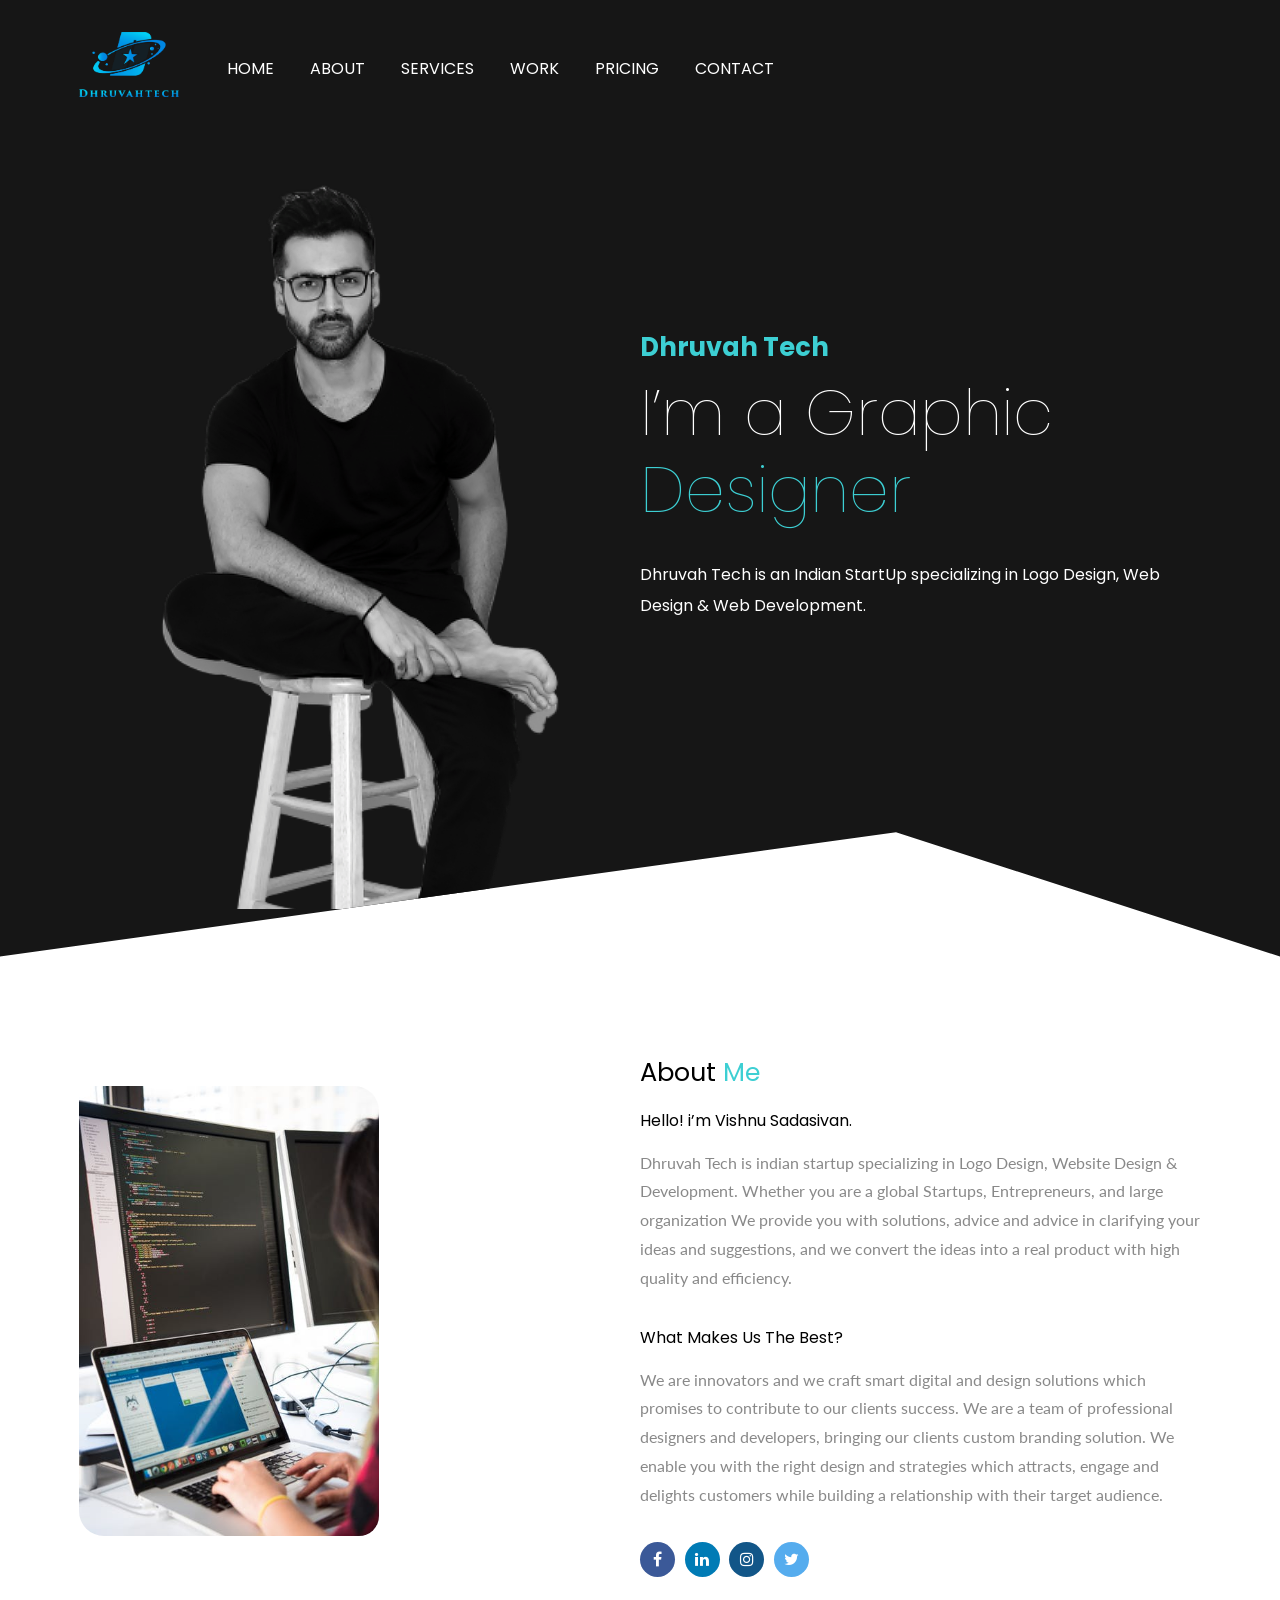
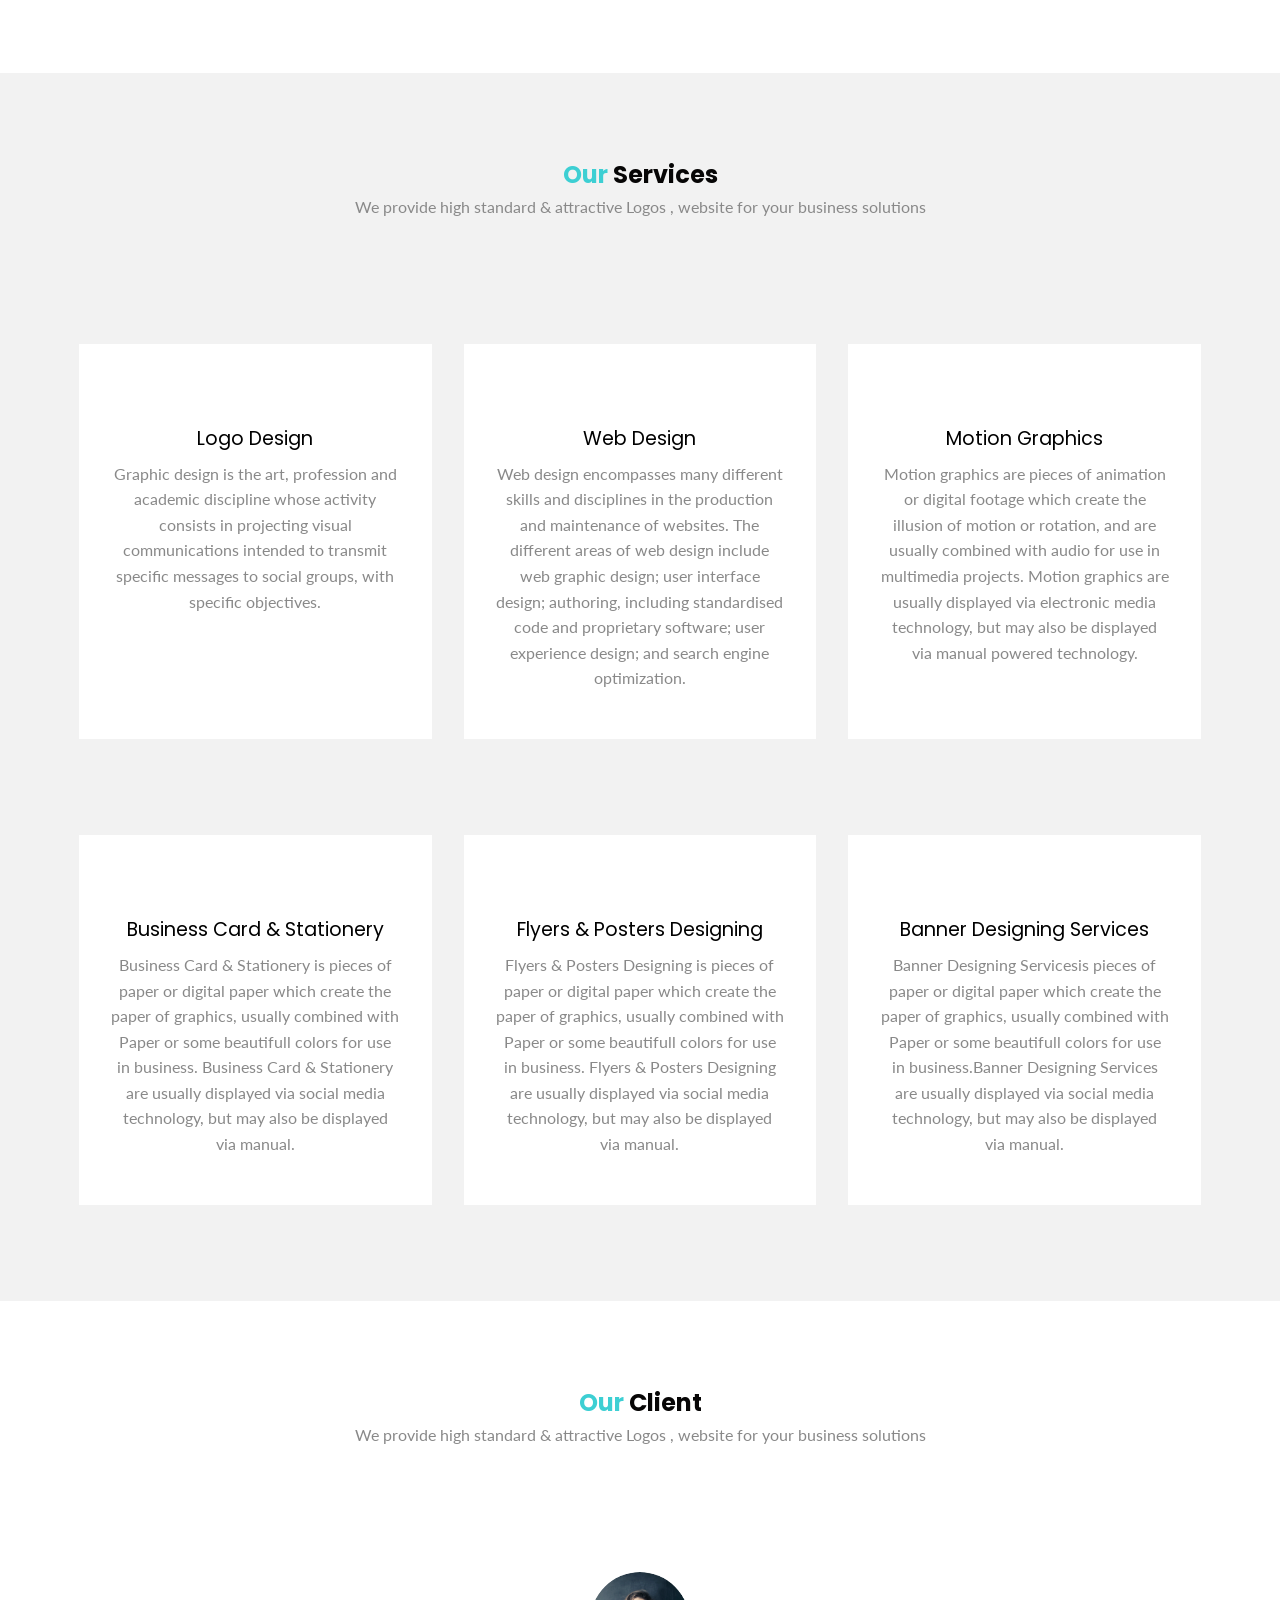
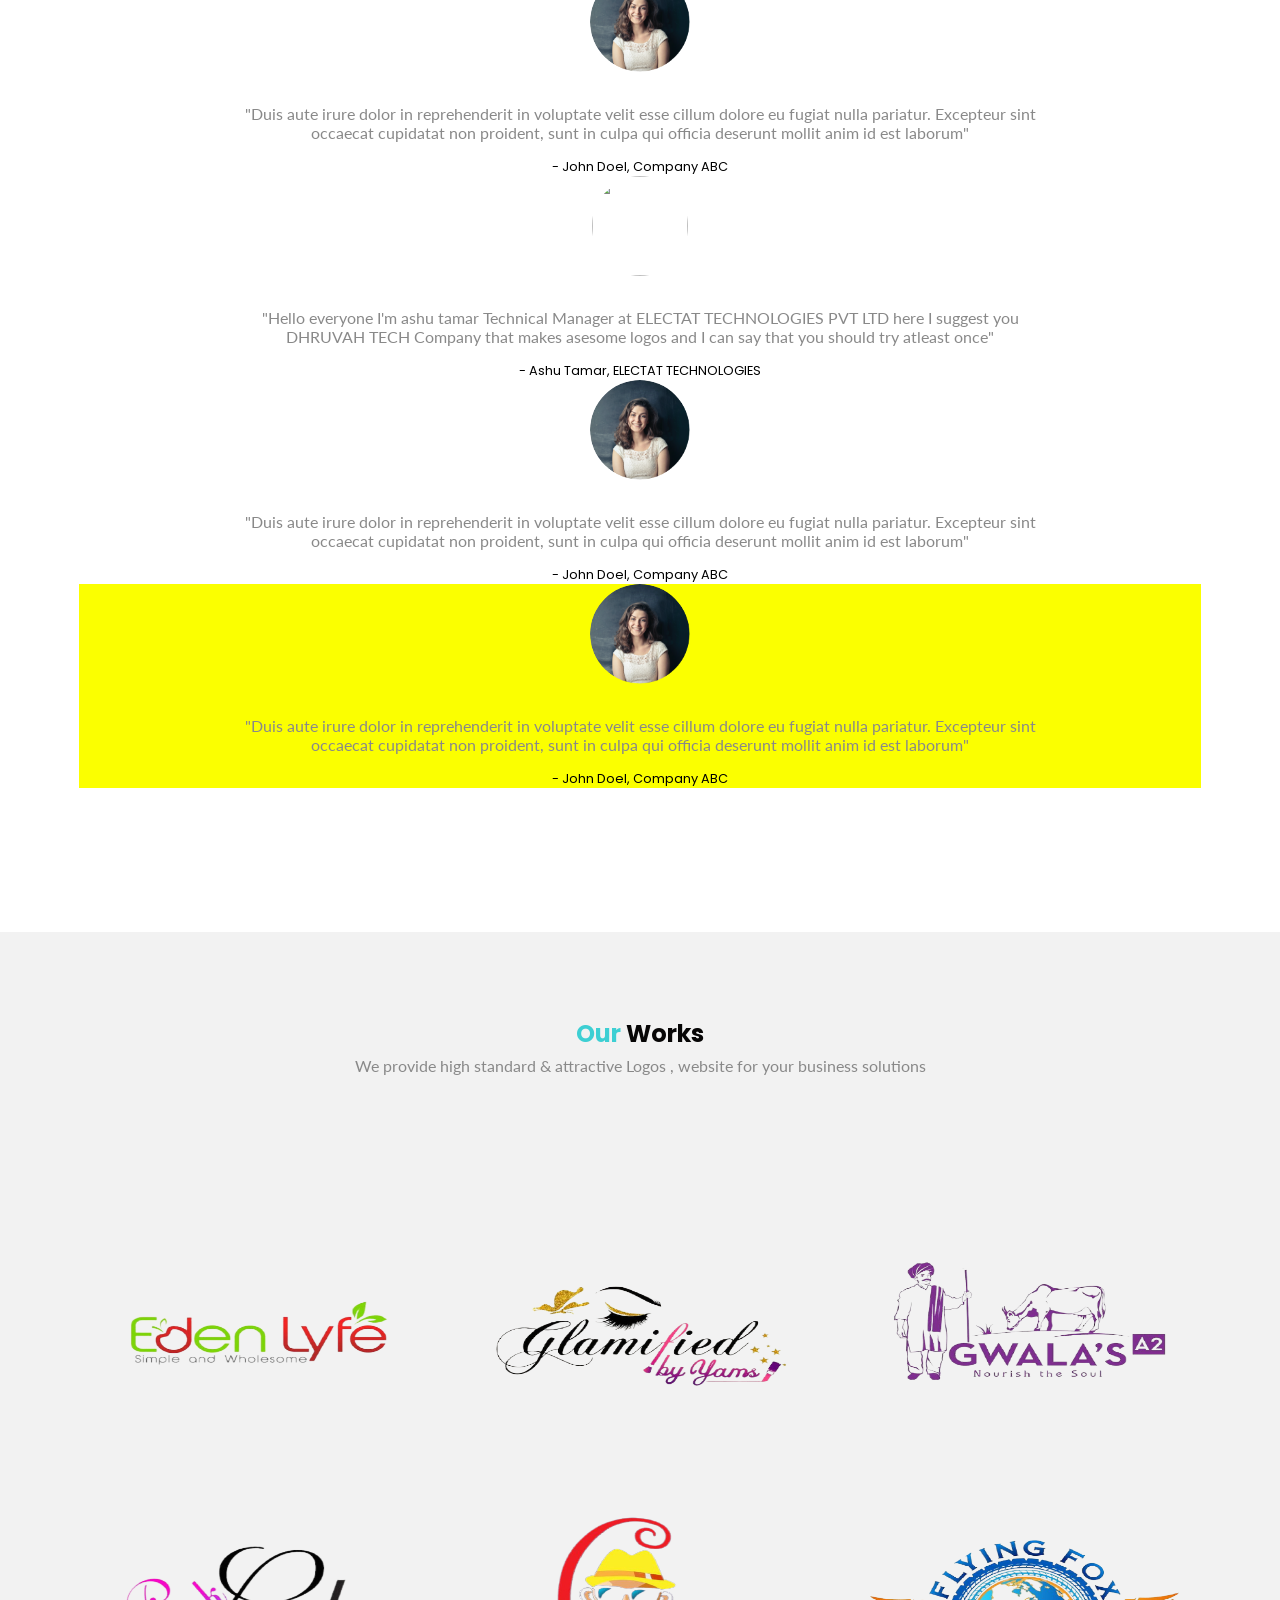
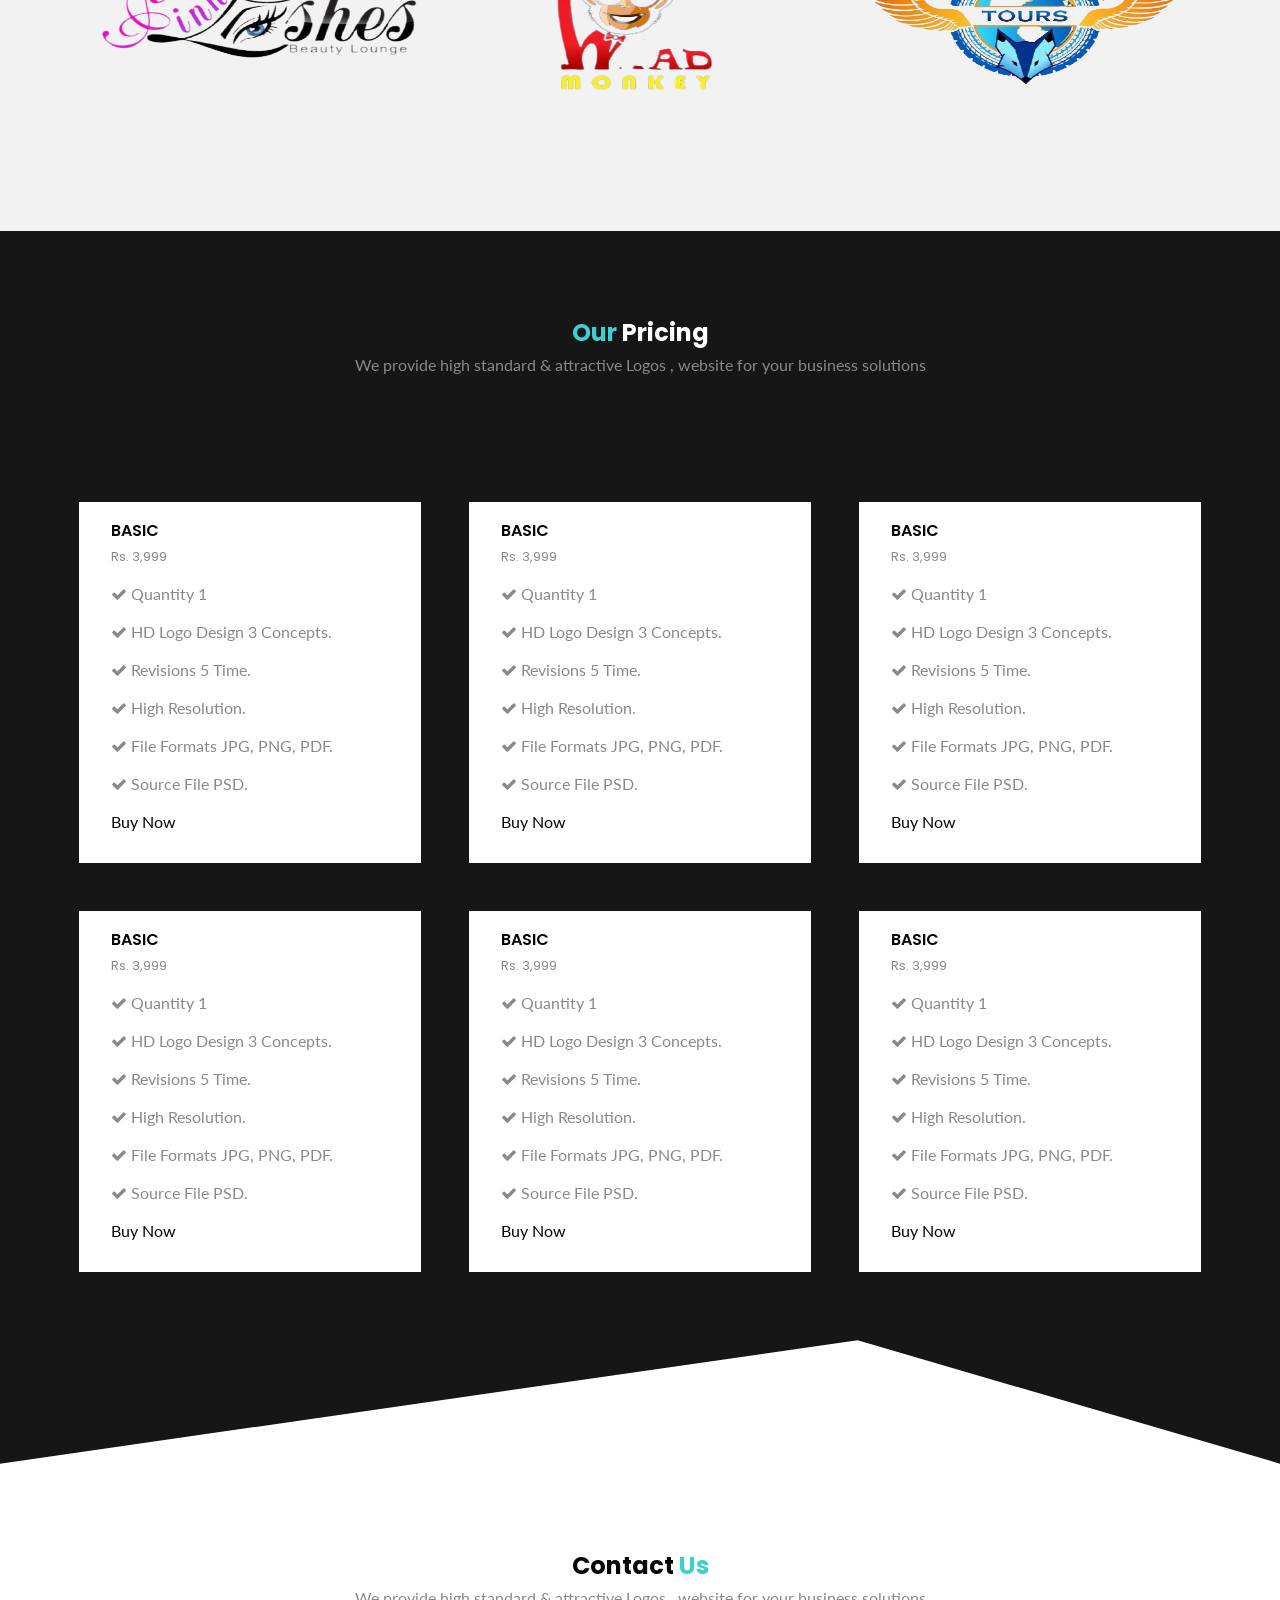
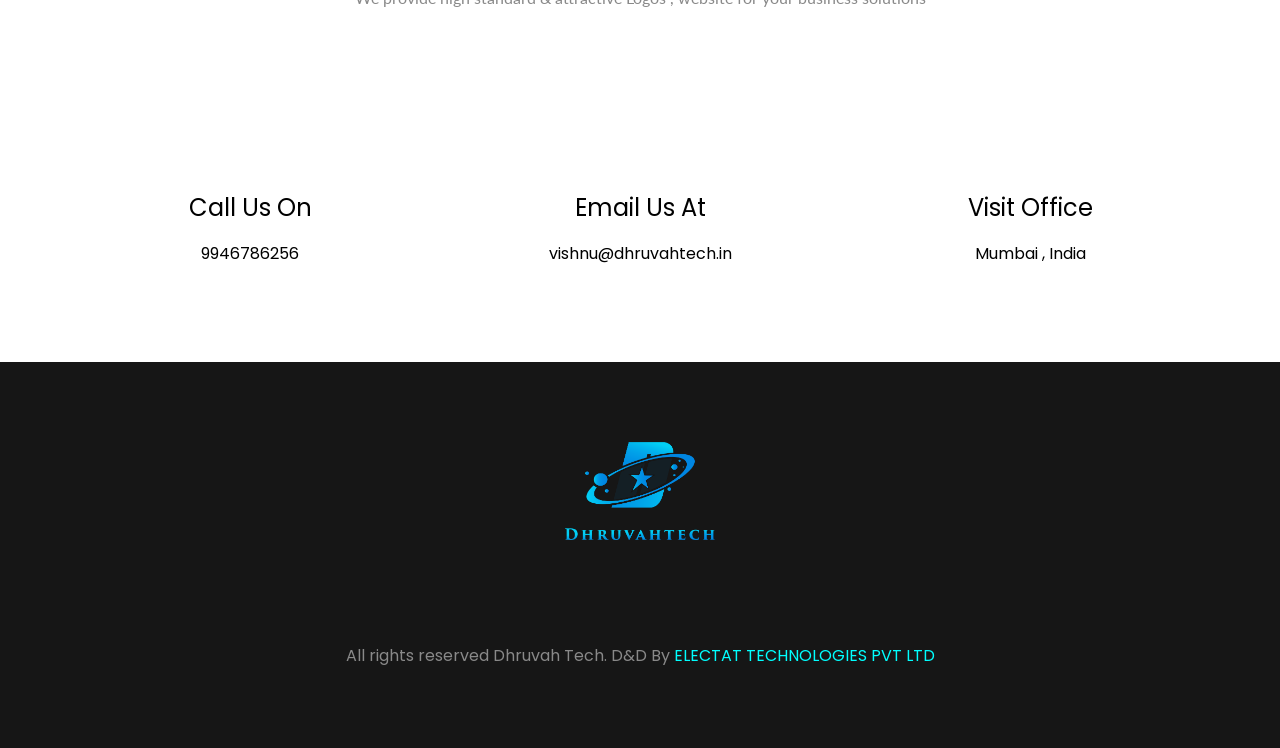
==== commit ed328de5: "okay" ====
--- a/index.html
+++ b/index.html
@@ -260,102 +260,114 @@
                         <div class="img-wrapper">
                              
                         </div>
-                        <div class="card-content">
-                            <a href="#">
-                                <h1>Occusamus et iusto odio</h1>
-                            </a>
-                            <span>May 12, 2017</span>
-                            <p>Duis aute irure dolor in reprehenderit in voluptate velit esse cillum dolore eu fugiat
-                                nulla
-                                pariatur. Excepteur sint occaecat cupidatat non proident, sunt in culpa qui officia
-                                deserunt
-                                mollit anim id est laborum.</p>
-                            <a href="#">Read More</a>
-                        </div>
-                    </div>
-                    <div class="card">
-                        <div class="img-wrapper">
-                             
-                        </div>
-                        <div class="card-content">
-                            <a href="#">
-                                <h1>Occusamus et iusto odio</h1>
-                            </a>
-                            <span>May 12, 2017</span>
-                            <p>Duis aute irure dolor in reprehenderit in voluptate velit esse cillum dolore eu fugiat
-                                nulla
-                                pariatur. Excepteur sint occaecat cupidatat non proident, sunt in culpa qui officia
-                                deserunt
-                                mollit anim id est laborum.</p>
-                            <a href="#">Read More</a>
-                        </div>
-                    </div>
-                    <div class="card">
-                        <div class="img-wrapper">
-                             
-                        </div>
-                        <div class="card-content">
-                            <a href="#">
-                                <h1>Occusamus et iusto odio</h1>
-                            </a>
-                            <span>May 12, 2017</span>
-                            <p>Duis aute irure dolor in reprehenderit in voluptate velit esse cillum dolore eu fugiat
-                                nulla
-                                pariatur. Excepteur sint occaecat cupidatat non proident, sunt in culpa qui officia
-                                deserunt
-                                mollit anim id est laborum.</p>
-                            <a href="#">Read More</a>
-                        </div>
-                    </div>
-                    <div class="card">
-                        <div class="img-wrapper">
-                             
-                        </div>
-                        <div class="card-content">
-                            <a href="#">
-                                <h1>Occusamus et iusto odio</h1>
-                            </a>
-                            <span>May 12, 2017</span>
-                            <p>Duis aute irure dolor in reprehenderit in voluptate velit esse cillum dolore eu fugiat
-                                nulla
-                                pariatur. Excepteur sint occaecat cupidatat non proident, sunt in culpa qui officia
-                                deserunt
-                                mollit anim id est laborum.</p>
-                            <a href="#">Read More</a>
-                        </div>
-                    </div>
-                    <div class="card">
-                        <div class="img-wrapper">
-                             
-                        </div>
-                        <div class="card-content">
-                            <a href="#">
-                                <h1>Occusamus et iusto odio</h1>
-                            </a>
-                            <span>May 12, 2017</span>
-                            <p>Duis aute irure dolor in reprehenderit in voluptate velit esse cillum dolore eu fugiat
-                                nulla
-                                pariatur. Excepteur sint occaecat cupidatat non proident, sunt in culpa qui officia
-                                deserunt
-                                mollit anim id est laborum.</p>
-                            <a href="#">Read More</a>
-                        </div>
-                    </div>
-                    <div class="card">
-                        <div class="img-wrapper">
-                             
-                        </div>
-                        <div class="card-content">
-                            <a href="#">
-                                <h1>Occusamus et iusto odio</h1>
-                            </a>
-                            <span>May 12, 2017</span>
-                            <p>Duis aute irure dolor in reprehenderit in voluptate velit esse cillum dolore eu fugiat
-                                nulla
-                                pariatur. Excepteur sint occaecat cupidatat non proident, sunt in culpa qui officia
-                                deserunt
-                                mollit anim id est laborum.</p>
-                            <a href="#">Read More</a>
+                         <div class="card-content">
+                            <a href="#">
+                                <h1>BASIC</h1>
+                            </a>
+                            <span>Rs. 3,999</span><br>
+                            <p>  
+                                <i class="fa fa-check"></i>  Quantity 1<br><br> 
+                                <i class="fa fa-check"></i>  HD Logo Design 3 Concepts.<br><br> 
+                                <i class="fa fa-check"></i>  Revisions 5 Time.<br><br> 
+                                <i class="fa fa-check"></i>  High Resolution.<br><br>
+                                <i class="fa fa-check"></i>  File Formats JPG, PNG, PDF.<br><br>
+                                <i class="fa fa-check"></i>  Source File PSD.<br><br> 
+                            <a href="tel:9946786256">Buy Now</a>
+                        </div>
+                    </div>
+                    <div class="card">
+                        <div class="img-wrapper">
+                             
+                        </div>
+                         <div class="card-content">
+                            <a href="#">
+                                <h1>BASIC</h1>
+                            </a>
+                            <span>Rs. 3,999</span><br>
+                            <p>  
+                                <i class="fa fa-check"></i>  Quantity 1<br><br> 
+                                <i class="fa fa-check"></i>  HD Logo Design 3 Concepts.<br><br> 
+                                <i class="fa fa-check"></i>  Revisions 5 Time.<br><br> 
+                                <i class="fa fa-check"></i>  High Resolution.<br><br>
+                                <i class="fa fa-check"></i>  File Formats JPG, PNG, PDF.<br><br>
+                                <i class="fa fa-check"></i>  Source File PSD.<br><br> 
+                            <a href="tel:9946786256">Buy Now</a>
+                        </div>
+                    </div>
+                    <div class="card">
+                        <div class="img-wrapper">
+                             
+                        </div>
+                         <div class="card-content">
+                            <a href="#">
+                                <h1>BASIC</h1>
+                            </a>
+                            <span>Rs. 3,999</span><br>
+                            <p>  
+                                <i class="fa fa-check"></i>  Quantity 1<br><br> 
+                                <i class="fa fa-check"></i>  HD Logo Design 3 Concepts.<br><br> 
+                                <i class="fa fa-check"></i>  Revisions 5 Time.<br><br> 
+                                <i class="fa fa-check"></i>  High Resolution.<br><br>
+                                <i class="fa fa-check"></i>  File Formats JPG, PNG, PDF.<br><br>
+                                <i class="fa fa-check"></i>  Source File PSD.<br><br> 
+                            <a href="tel:9946786256">Buy Now</a>
+                        </div>
+                    </div>
+                    <div class="card">
+                        <div class="img-wrapper">
+                             
+                        </div>
+                         <div class="card-content">
+                            <a href="#">
+                                <h1>BASIC</h1>
+                            </a>
+                            <span>Rs. 3,999</span><br>
+                            <p>  
+                                <i class="fa fa-check"></i>  Quantity 1<br><br> 
+                                <i class="fa fa-check"></i>  HD Logo Design 3 Concepts.<br><br> 
+                                <i class="fa fa-check"></i>  Revisions 5 Time.<br><br> 
+                                <i class="fa fa-check"></i>  High Resolution.<br><br>
+                                <i class="fa fa-check"></i>  File Formats JPG, PNG, PDF.<br><br>
+                                <i class="fa fa-check"></i>  Source File PSD.<br><br> 
+                            <a href="tel:9946786256">Buy Now</a>
+                        </div>
+                    </div>
+                    <div class="card">
+                        <div class="img-wrapper">
+                             
+                        </div>
+                         <div class="card-content">
+                            <a href="#">
+                                <h1>BASIC</h1>
+                            </a>
+                            <span>Rs. 3,999</span><br>
+                            <p>  
+                                <i class="fa fa-check"></i>  Quantity 1<br><br> 
+                                <i class="fa fa-check"></i>  HD Logo Design 3 Concepts.<br><br> 
+                                <i class="fa fa-check"></i>  Revisions 5 Time.<br><br> 
+                                <i class="fa fa-check"></i>  High Resolution.<br><br>
+                                <i class="fa fa-check"></i>  File Formats JPG, PNG, PDF.<br><br>
+                                <i class="fa fa-check"></i>  Source File PSD.<br><br> 
+                            <a href="tel:9946786256">Buy Now</a>
+                        </div>
+                    </div>
+                    <div class="card">
+                        <div class="img-wrapper">
+                             
+                        </div>
+                         <div class="card-content">
+                            <a href="#">
+                                <h1>BASIC</h1>
+                            </a>
+                            <span>Rs. 3,999</span><br>
+                            <p>  
+                                <i class="fa fa-check"></i>  Quantity 1<br><br> 
+                                <i class="fa fa-check"></i>  HD Logo Design 3 Concepts.<br><br> 
+                                <i class="fa fa-check"></i>  Revisions 5 Time.<br><br> 
+                                <i class="fa fa-check"></i>  High Resolution.<br><br>
+                                <i class="fa fa-check"></i>  File Formats JPG, PNG, PDF.<br><br>
+                                <i class="fa fa-check"></i>  Source File PSD.<br><br> 
+                            <a href="tel:9946786256">Buy Now</a>
                         </div>
                     </div>
                 </div>
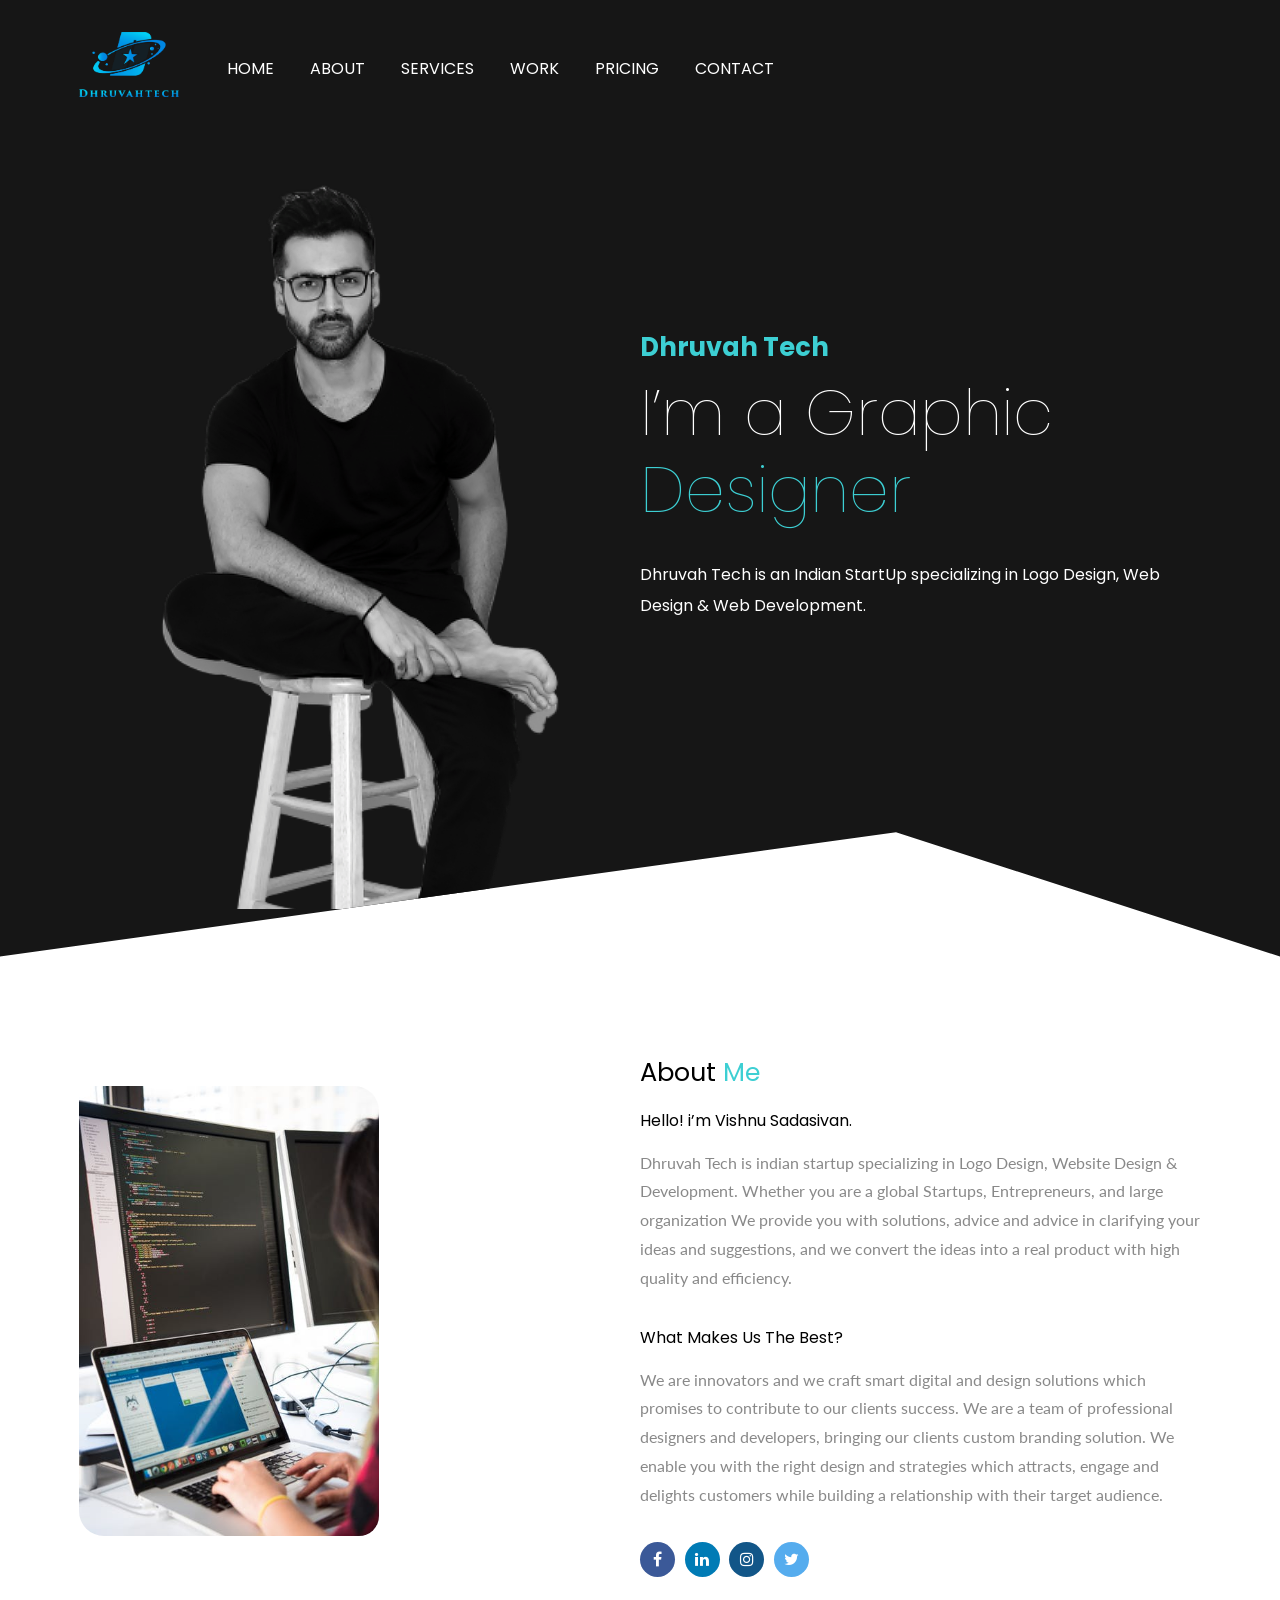
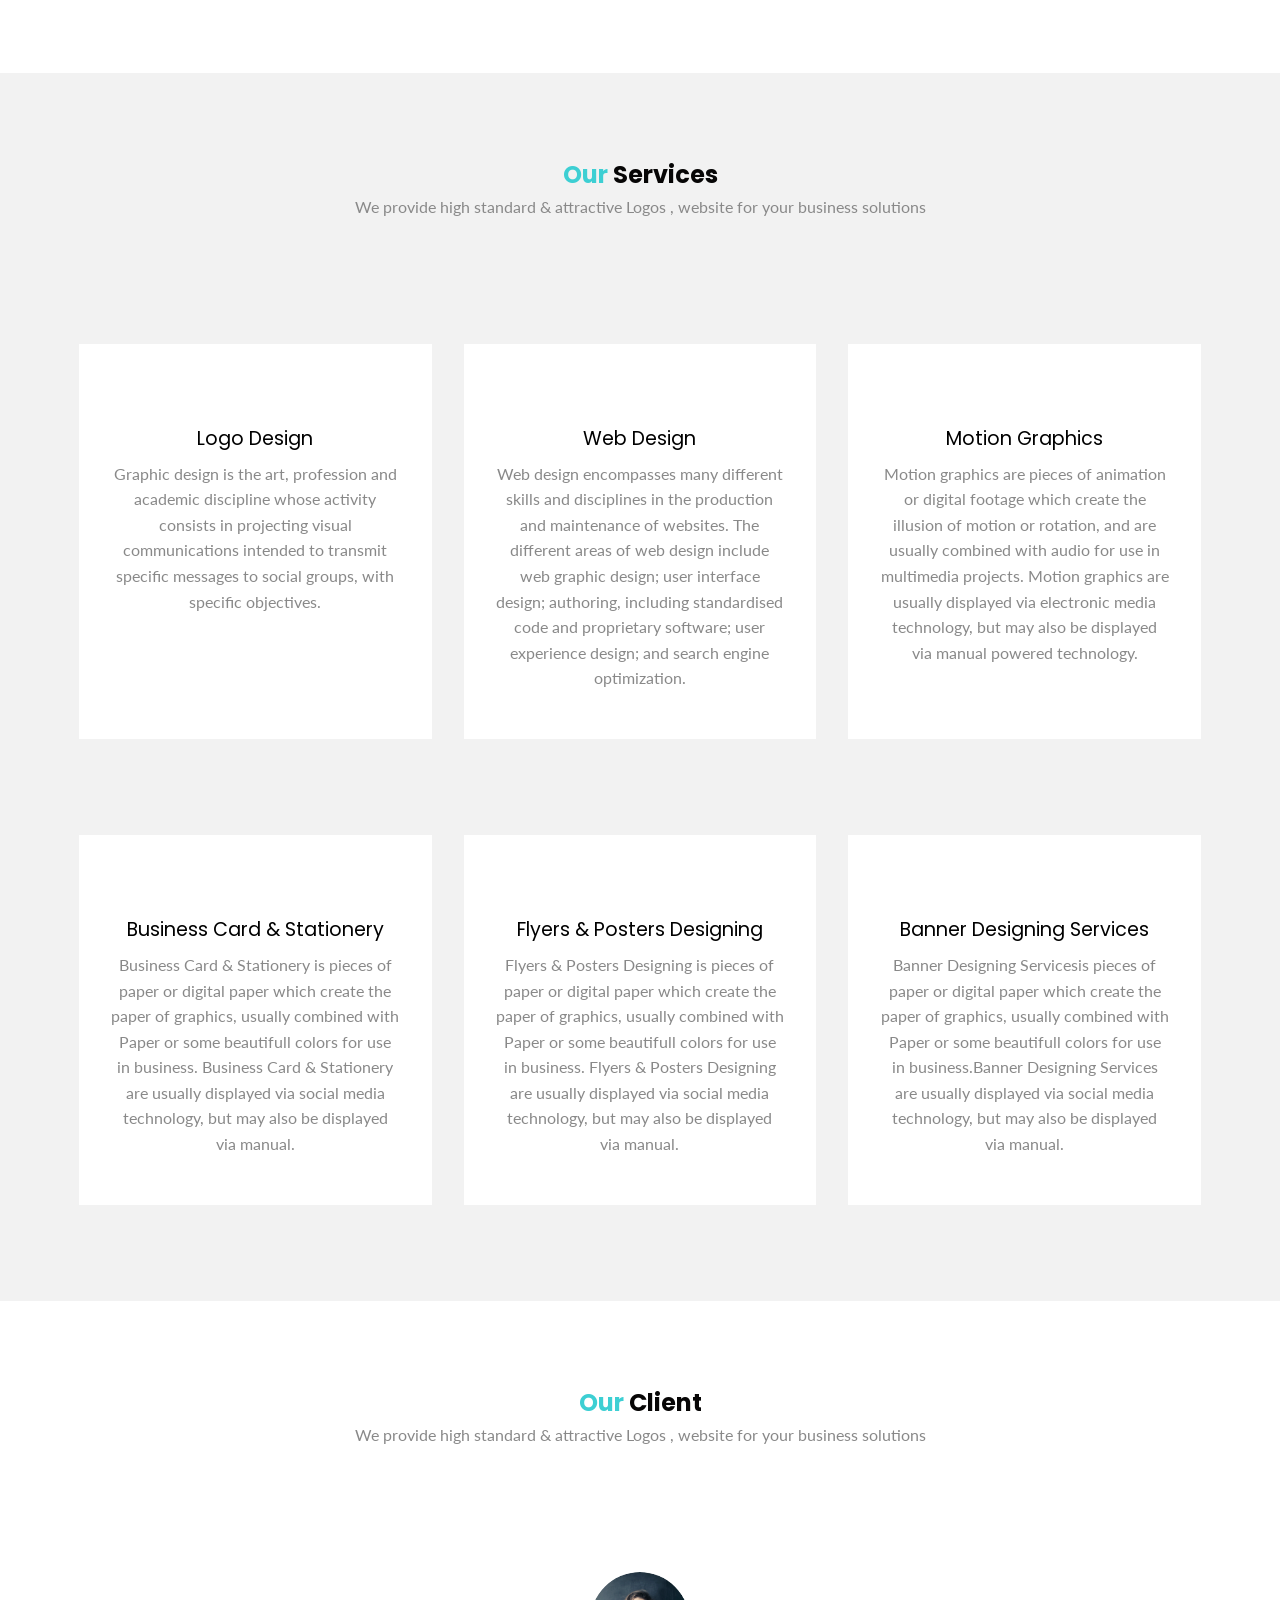
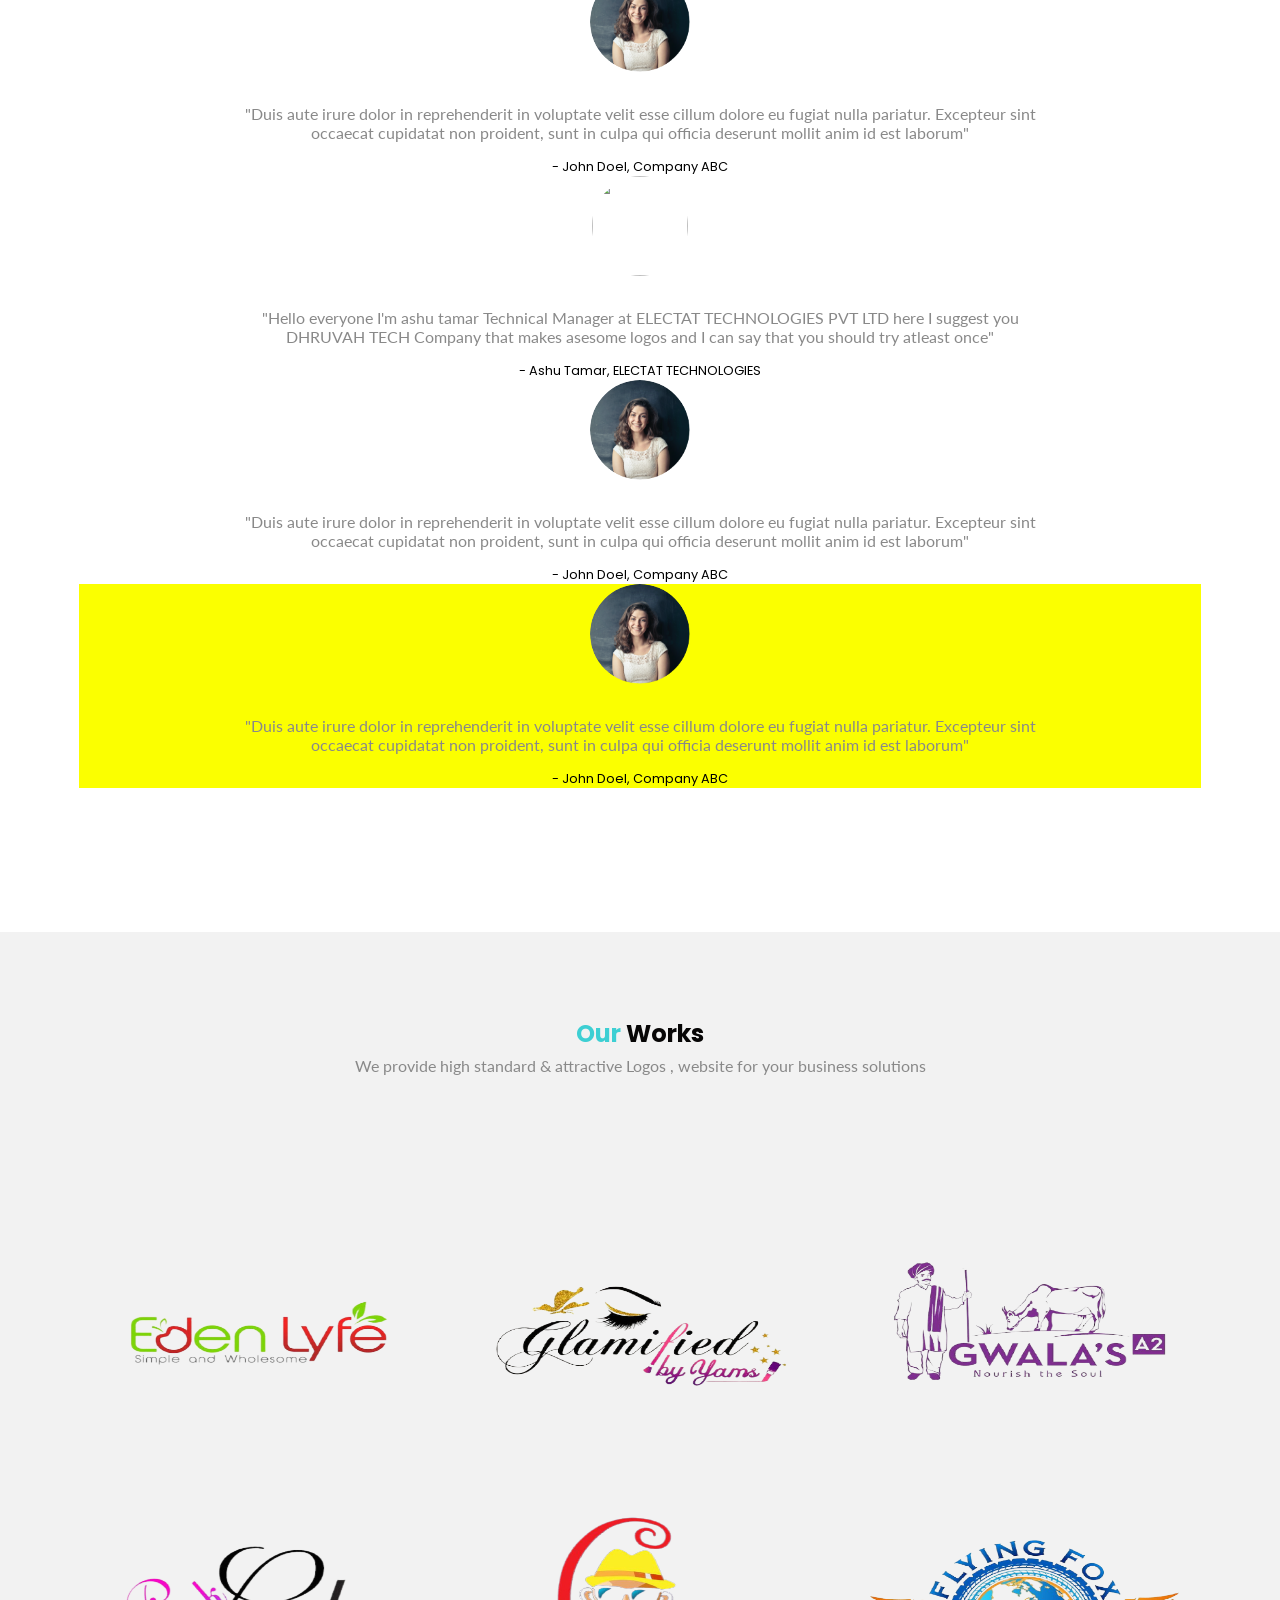
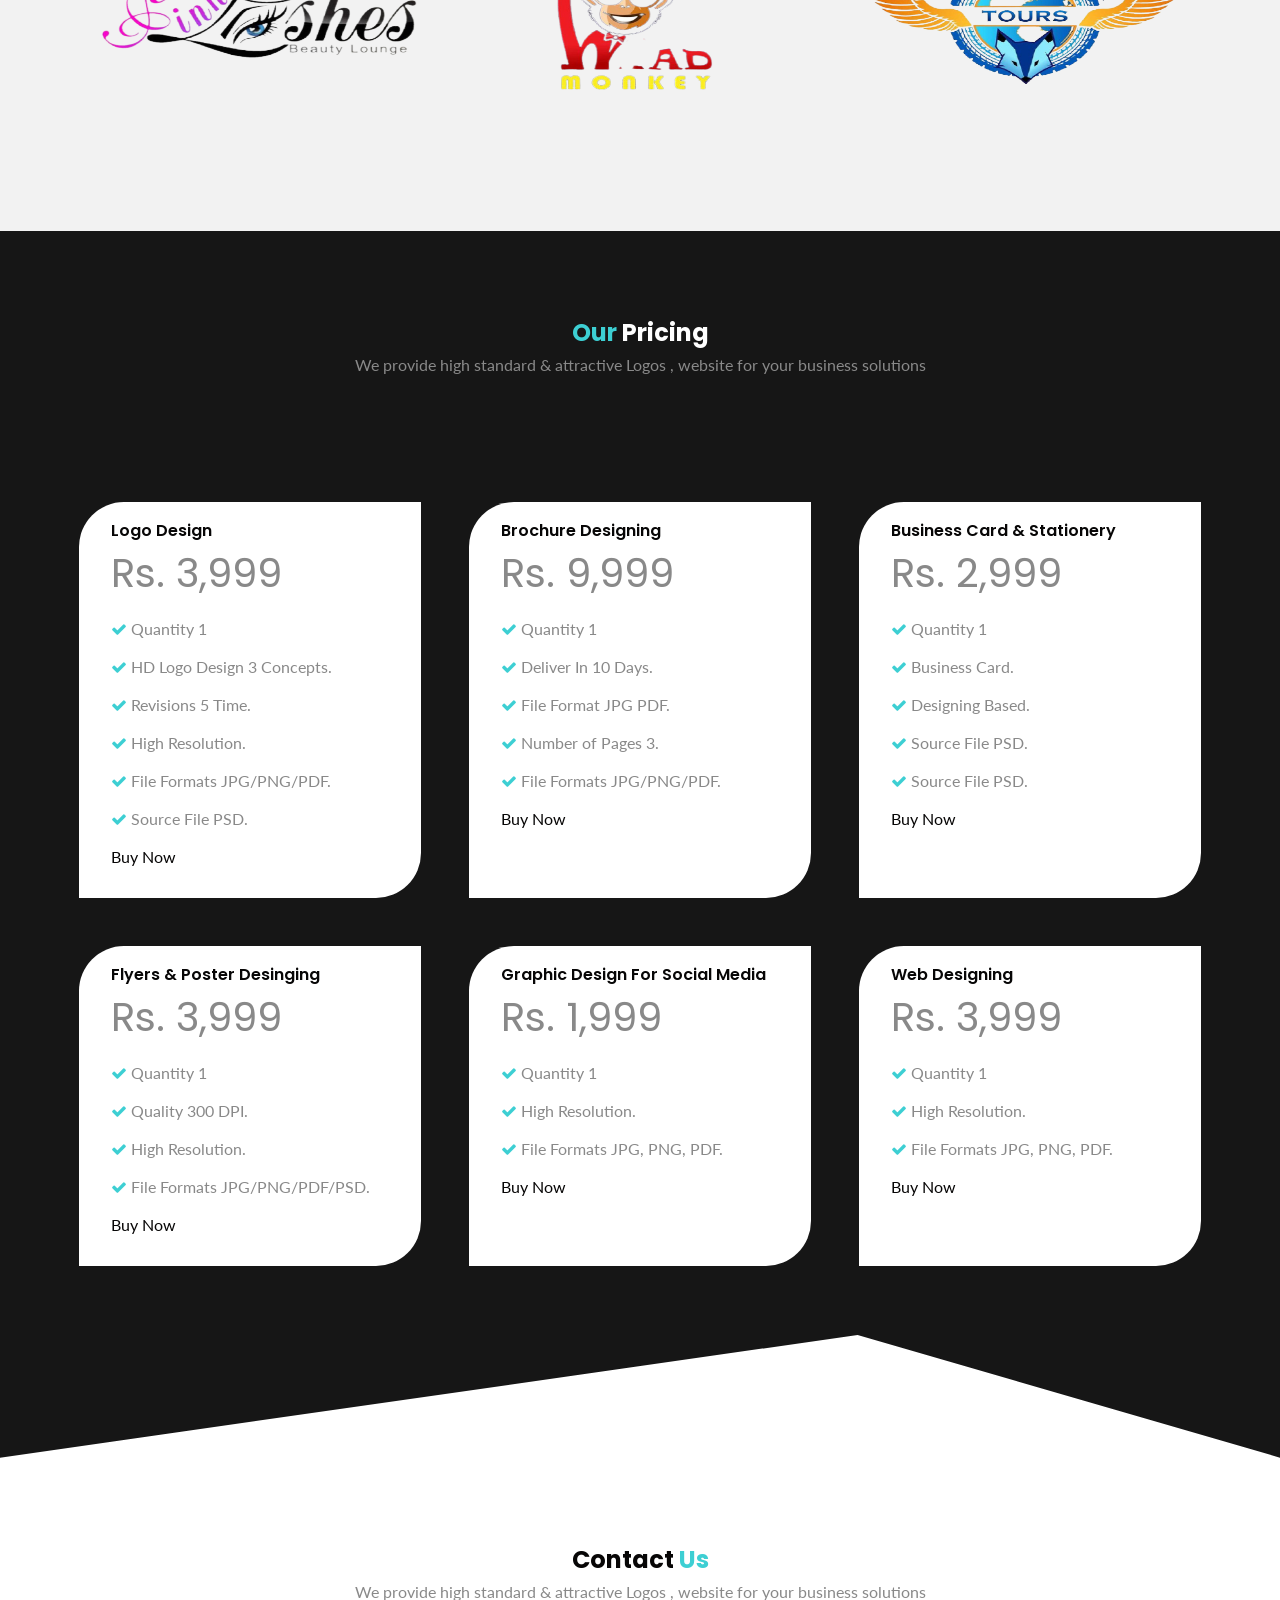
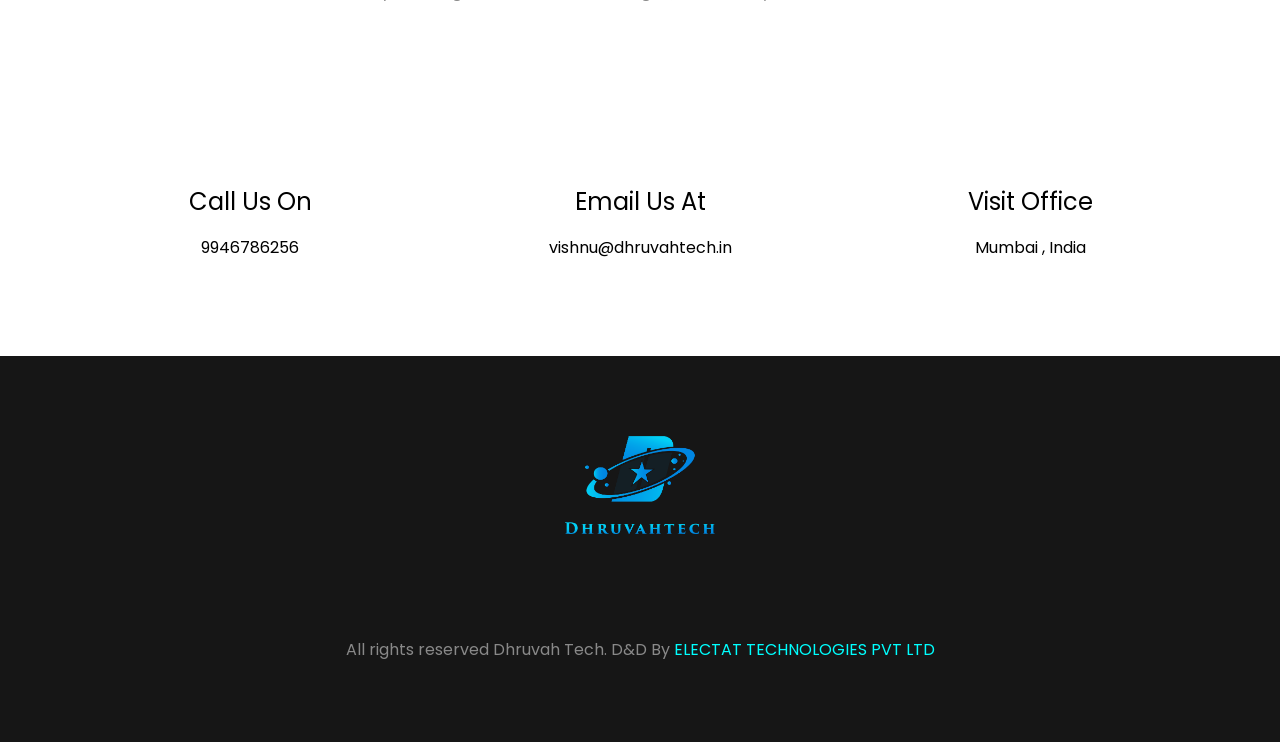
==== commit 27cad856: "okay" ====
--- a/index.html
+++ b/index.html
@@ -262,7 +262,7 @@
                         </div>
                          <div class="card-content">
                             <a href="#">
-                                <h1>BASIC</h1>
+                                <h1>Logo Design</h1>
                             </a>
                             <span>Rs. 3,999</span><br>
                             <p>  
@@ -270,7 +270,7 @@
                                 <i class="fa fa-check"></i>  HD Logo Design 3 Concepts.<br><br> 
                                 <i class="fa fa-check"></i>  Revisions 5 Time.<br><br> 
                                 <i class="fa fa-check"></i>  High Resolution.<br><br>
-                                <i class="fa fa-check"></i>  File Formats JPG, PNG, PDF.<br><br>
+                                <i class="fa fa-check"></i>  File Formats JPG/PNG/PDF.<br><br>
                                 <i class="fa fa-check"></i>  Source File PSD.<br><br> 
                             <a href="tel:9946786256">Buy Now</a>
                         </div>
@@ -281,16 +281,66 @@
                         </div>
                          <div class="card-content">
                             <a href="#">
-                                <h1>BASIC</h1>
+                                <h1>Brochure Designing</h1>
+                            </a>
+                            <span>Rs. 9,999</span><br>
+                            <p>  
+                                <i class="fa fa-check"></i>  Quantity 1<br><br> 
+                                <i class="fa fa-check"></i>  Deliver In 10 Days.<br><br> 
+                                <i class="fa fa-check"></i>  File Format JPG PDF.<br><br> 
+                                <i class="fa fa-check"></i>  Number of Pages 3.<br><br>
+                                <i class="fa fa-check"></i>  File Formats JPG/PNG/PDF.<br><br> 
+                            <a href="tel:9946786256">Buy Now</a>
+                        </div>
+                    </div>
+                    <div class="card">
+                        <div class="img-wrapper">
+                             
+                        </div>
+                         <div class="card-content">
+                            <a href="#">
+                                <h1>Business Card & Stationery</h1>
+                            </a>
+                            <span>Rs. 2,999</span><br>
+                            <p>  
+                                <i class="fa fa-check"></i>  Quantity 1<br><br> 
+                                <i class="fa fa-check"></i>  Business Card.<br><br> 
+                                <i class="fa fa-check"></i>  Designing Based.<br><br> 
+                                <i class="fa fa-check"></i>  Source File PSD.<br><br>
+                                <i class="fa fa-check"></i>  Source File PSD.<br><br> 
+                            <a href="tel:9946786256">Buy Now</a>
+                        </div>
+                    </div>
+                    <div class="card">
+                        <div class="img-wrapper">
+                             
+                        </div>
+                         <div class="card-content">
+                            <a href="#">
+                                <h1>Flyers & Poster Desinging</h1>
                             </a>
                             <span>Rs. 3,999</span><br>
                             <p>  
                                 <i class="fa fa-check"></i>  Quantity 1<br><br> 
-                                <i class="fa fa-check"></i>  HD Logo Design 3 Concepts.<br><br> 
-                                <i class="fa fa-check"></i>  Revisions 5 Time.<br><br> 
+                                <i class="fa fa-check"></i>  Quality 300 DPI.<br><br> 
+                                <i class="fa fa-check"></i>  High Resolution.<br><br>
+                                <i class="fa fa-check"></i>  File Formats JPG/PNG/PDF/PSD.<br><br>
+                                <a href="tel:9946786256">Buy Now</a>
+                        </div>
+                    </div>
+                    <div class="card">
+                        <div class="img-wrapper">
+                             
+                        </div>
+                         <div class="card-content">
+                            <a href="#">
+                                <h1>Graphic Design For Social Media</h1>
+                            </a>
+                            <span>Rs. 1,999</span><br>
+                            <p>  
+                                <i class="fa fa-check"></i>  Quantity 1<br><br> 
                                 <i class="fa fa-check"></i>  High Resolution.<br><br>
                                 <i class="fa fa-check"></i>  File Formats JPG, PNG, PDF.<br><br>
-                                <i class="fa fa-check"></i>  Source File PSD.<br><br> 
                             <a href="tel:9946786256">Buy Now</a>
                         </div>
                     </div>
@@ -300,73 +350,13 @@
                         </div>
                          <div class="card-content">
                             <a href="#">
-                                <h1>BASIC</h1>
+                                <h1>Web Designing</h1>
                             </a>
                             <span>Rs. 3,999</span><br>
                             <p>  
                                 <i class="fa fa-check"></i>  Quantity 1<br><br> 
-                                <i class="fa fa-check"></i>  HD Logo Design 3 Concepts.<br><br> 
-                                <i class="fa fa-check"></i>  Revisions 5 Time.<br><br> 
                                 <i class="fa fa-check"></i>  High Resolution.<br><br>
                                 <i class="fa fa-check"></i>  File Formats JPG, PNG, PDF.<br><br>
-                                <i class="fa fa-check"></i>  Source File PSD.<br><br> 
-                            <a href="tel:9946786256">Buy Now</a>
-                        </div>
-                    </div>
-                    <div class="card">
-                        <div class="img-wrapper">
-                             
-                        </div>
-                         <div class="card-content">
-                            <a href="#">
-                                <h1>BASIC</h1>
-                            </a>
-                            <span>Rs. 3,999</span><br>
-                            <p>  
-                                <i class="fa fa-check"></i>  Quantity 1<br><br> 
-                                <i class="fa fa-check"></i>  HD Logo Design 3 Concepts.<br><br> 
-                                <i class="fa fa-check"></i>  Revisions 5 Time.<br><br> 
-                                <i class="fa fa-check"></i>  High Resolution.<br><br>
-                                <i class="fa fa-check"></i>  File Formats JPG, PNG, PDF.<br><br>
-                                <i class="fa fa-check"></i>  Source File PSD.<br><br> 
-                            <a href="tel:9946786256">Buy Now</a>
-                        </div>
-                    </div>
-                    <div class="card">
-                        <div class="img-wrapper">
-                             
-                        </div>
-                         <div class="card-content">
-                            <a href="#">
-                                <h1>BASIC</h1>
-                            </a>
-                            <span>Rs. 3,999</span><br>
-                            <p>  
-                                <i class="fa fa-check"></i>  Quantity 1<br><br> 
-                                <i class="fa fa-check"></i>  HD Logo Design 3 Concepts.<br><br> 
-                                <i class="fa fa-check"></i>  Revisions 5 Time.<br><br> 
-                                <i class="fa fa-check"></i>  High Resolution.<br><br>
-                                <i class="fa fa-check"></i>  File Formats JPG, PNG, PDF.<br><br>
-                                <i class="fa fa-check"></i>  Source File PSD.<br><br> 
-                            <a href="tel:9946786256">Buy Now</a>
-                        </div>
-                    </div>
-                    <div class="card">
-                        <div class="img-wrapper">
-                             
-                        </div>
-                         <div class="card-content">
-                            <a href="#">
-                                <h1>BASIC</h1>
-                            </a>
-                            <span>Rs. 3,999</span><br>
-                            <p>  
-                                <i class="fa fa-check"></i>  Quantity 1<br><br> 
-                                <i class="fa fa-check"></i>  HD Logo Design 3 Concepts.<br><br> 
-                                <i class="fa fa-check"></i>  Revisions 5 Time.<br><br> 
-                                <i class="fa fa-check"></i>  High Resolution.<br><br>
-                                <i class="fa fa-check"></i>  File Formats JPG, PNG, PDF.<br><br>
-                                <i class="fa fa-check"></i>  Source File PSD.<br><br> 
                             <a href="tel:9946786256">Buy Now</a>
                         </div>
                     </div>
--- a/css/style.css
+++ b/css/style.css
@@ -375,6 +375,7 @@
 }
 section.blog .card-wrapper .card{
     background:var(--pure);
+    border-radius: 45px 0px 45px 0px;
 }
 section.blog .card-wrapper .card .img-wrapper img{
     width:100%;
@@ -399,7 +400,10 @@
 }
 section.blog .card-wrapper .card .card-content span{
    color:var(--ternary);
-   font-size:0.8rem; 
+   font-size:2.5rem; 
+}
+.fa-check{
+    color: var(--primary);
 }
 section.blog .card-wrapper .card .card-content p{
     font-family:'Lato', sans-serif;
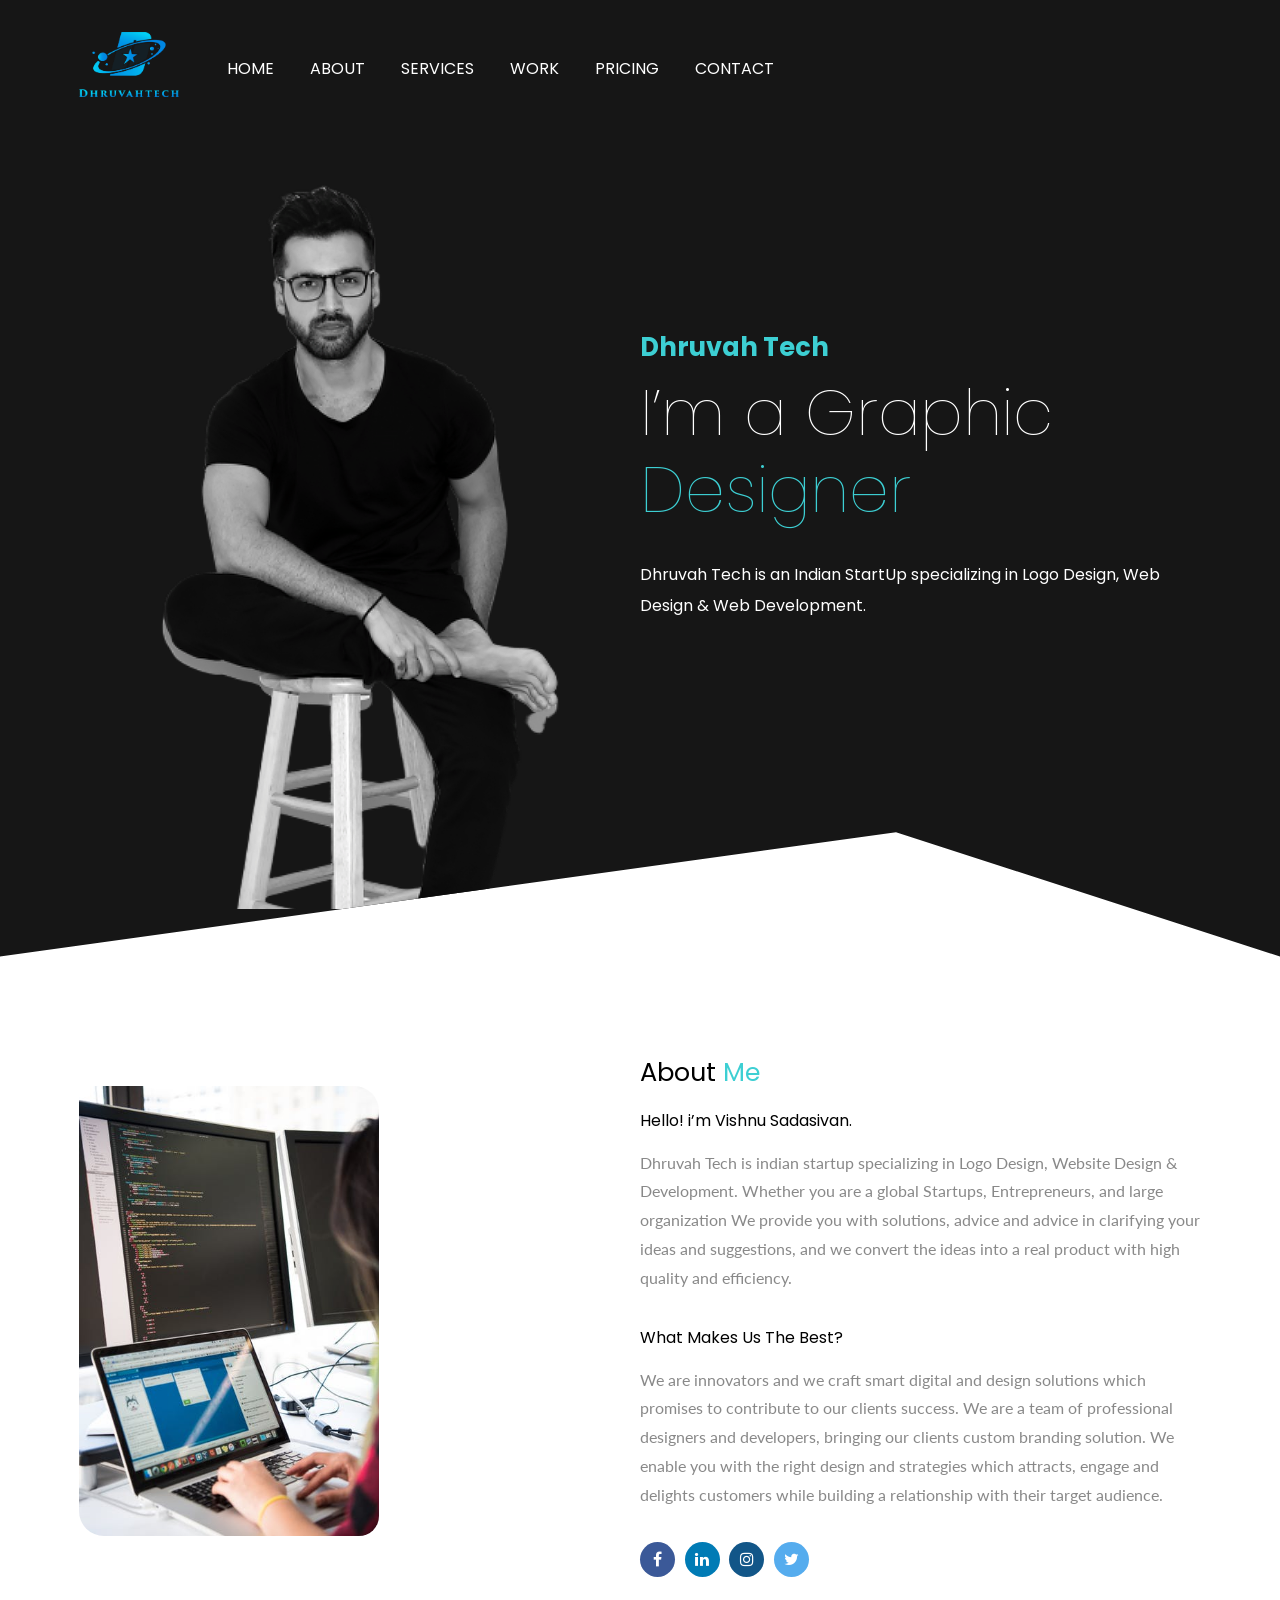
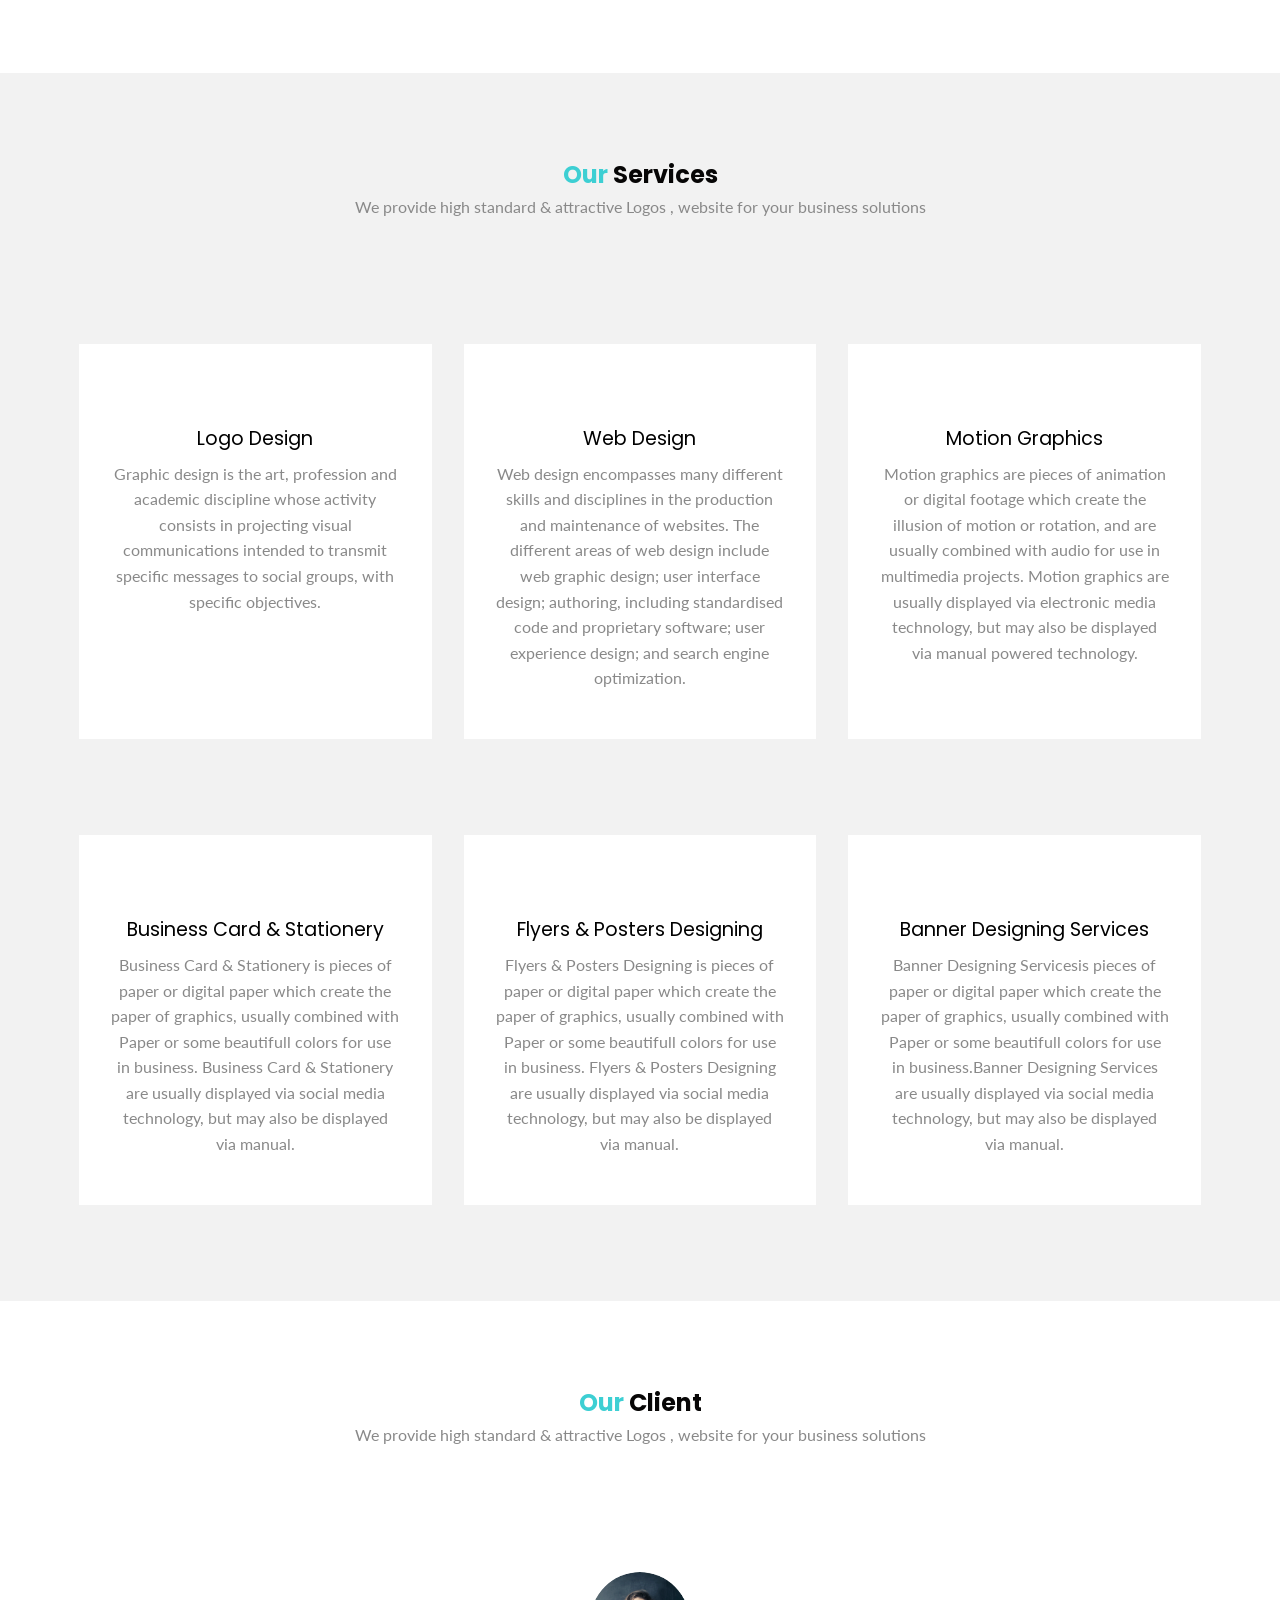
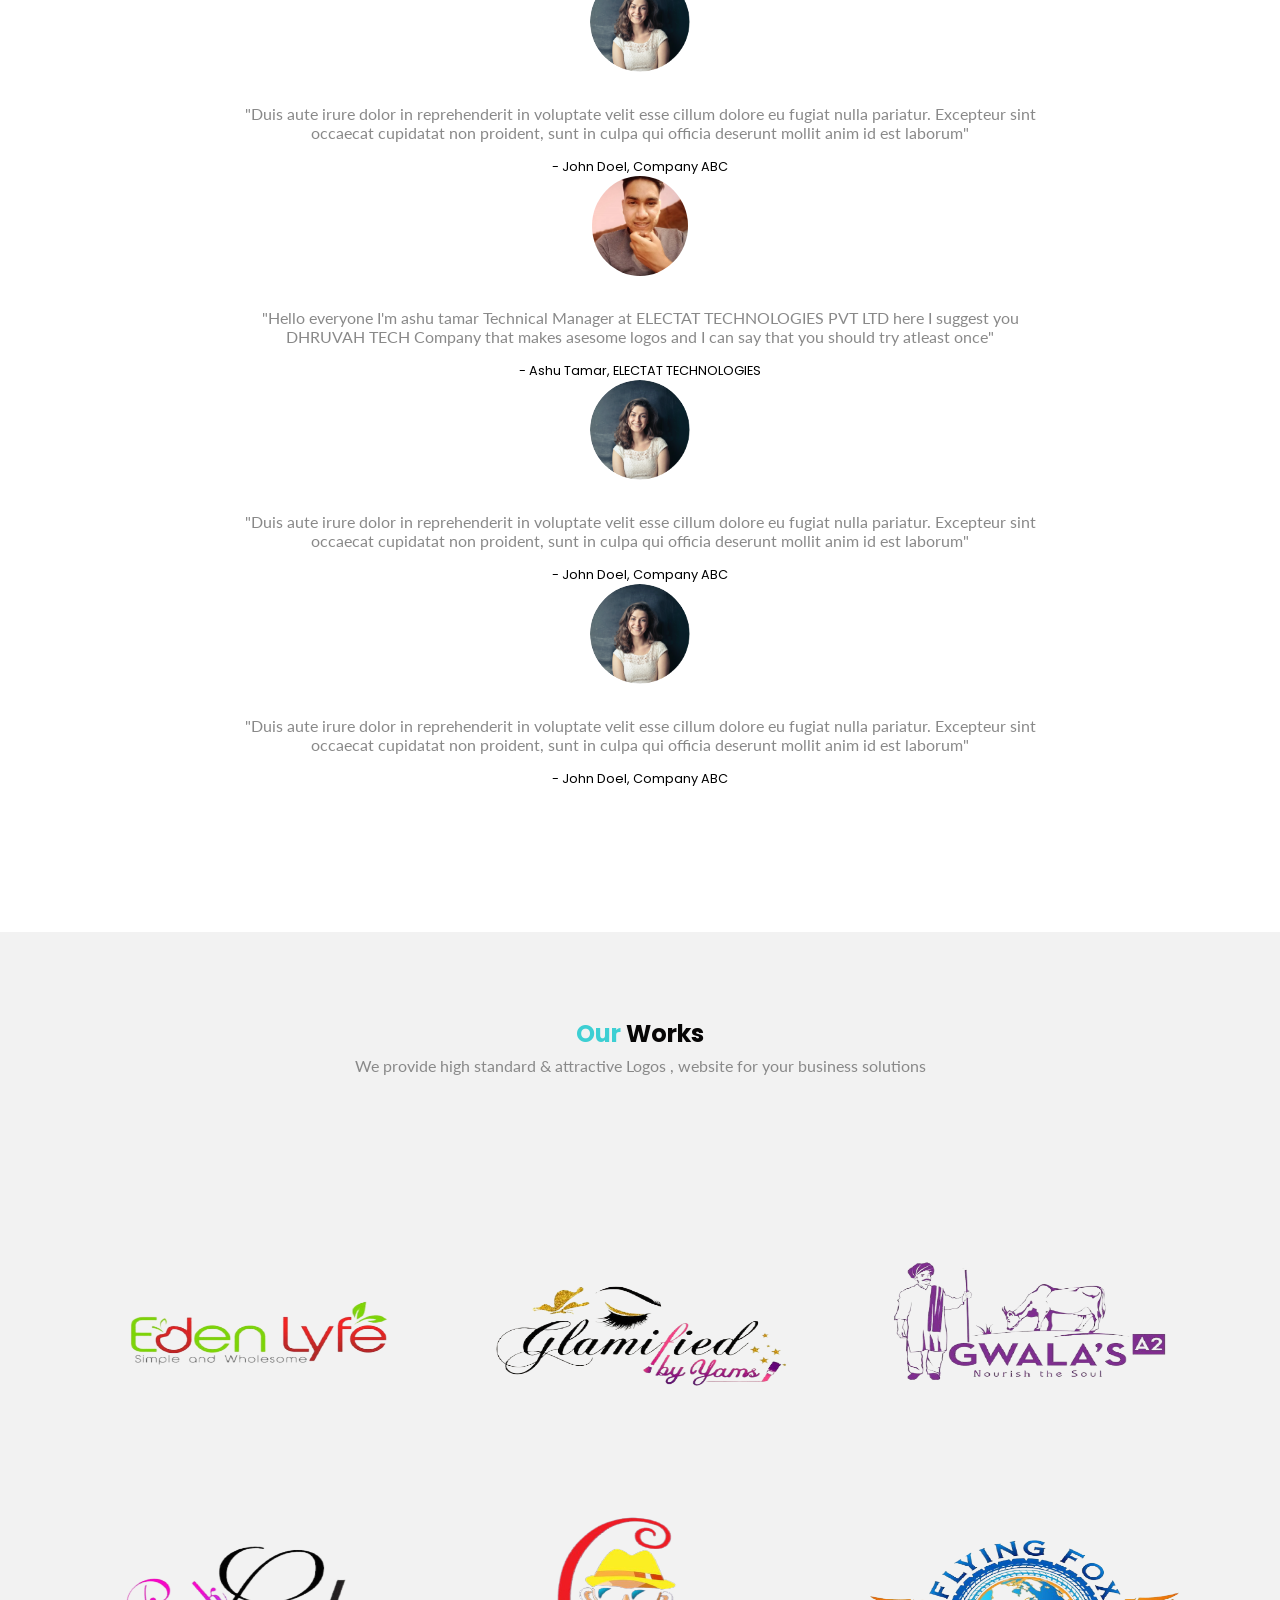
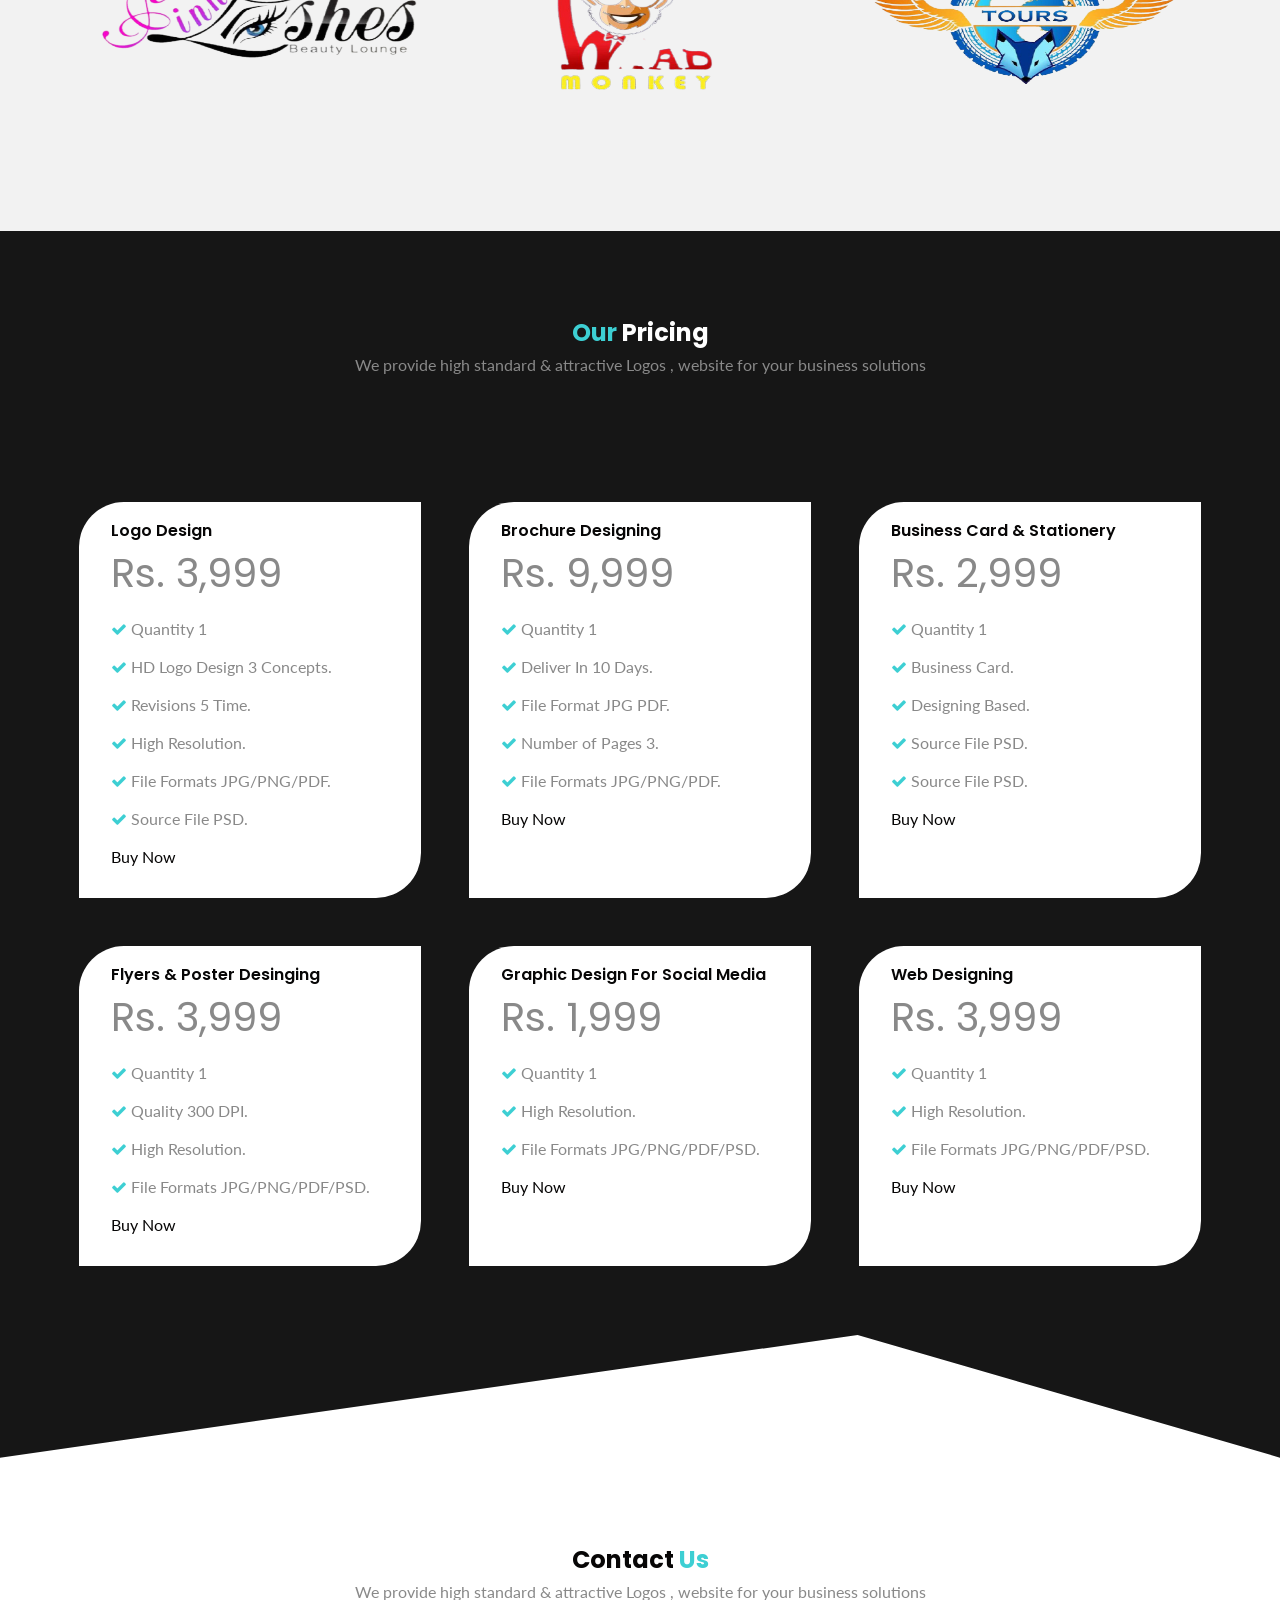
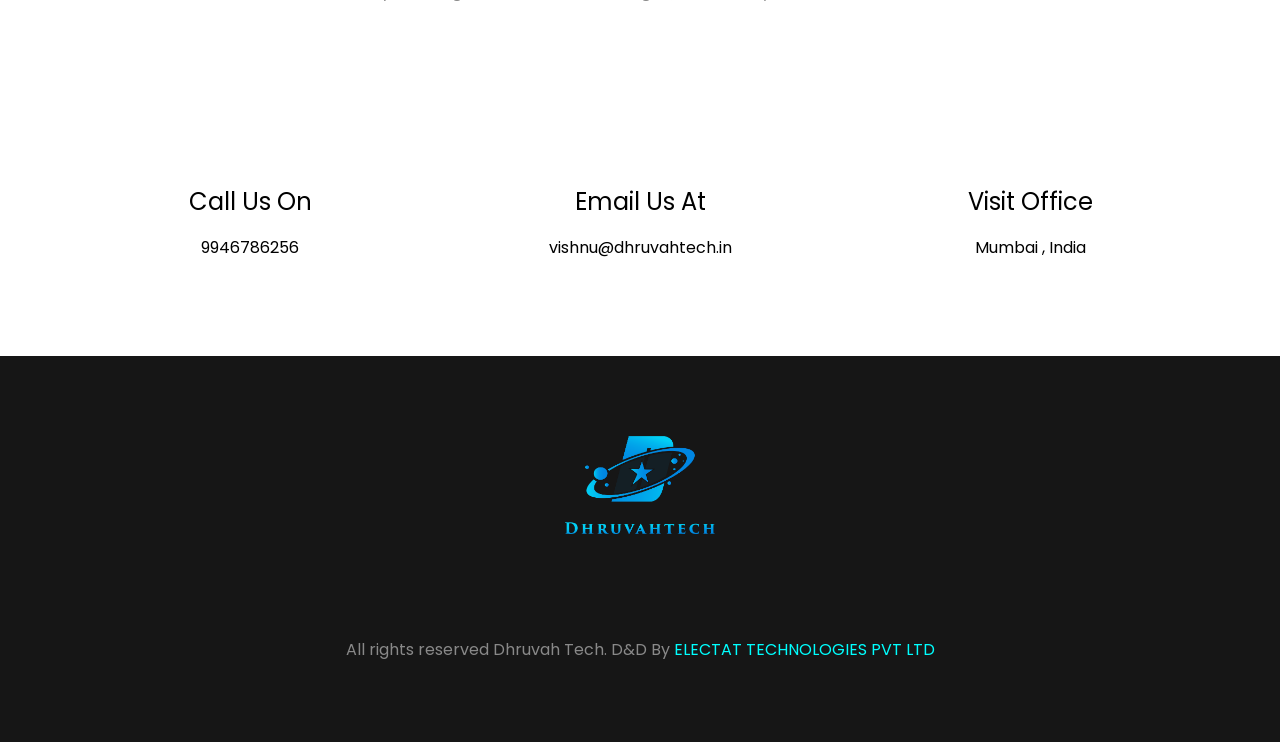
==== commit b9827fb4: "OK" ====
--- a/index.html
+++ b/index.html
@@ -186,7 +186,7 @@
                             mollit anim id est laborum"</p>
                         <span>- John Doel, Company ABC</span>
                     </div>
-                    <div class="slide" style="background-color: rgb(251, 255, 0);" >
+                    <div class="slide">
                         <img src="./images/lady.png" alt="">
                         <p>"Duis aute irure dolor in reprehenderit in voluptate velit esse cillum dolore eu fugiat nulla
                             pariatur. Excepteur sint occaecat cupidatat non proident, sunt in culpa qui officia deserunt
@@ -340,7 +340,7 @@
                             <p>  
                                 <i class="fa fa-check"></i>  Quantity 1<br><br> 
                                 <i class="fa fa-check"></i>  High Resolution.<br><br>
-                                <i class="fa fa-check"></i>  File Formats JPG, PNG, PDF.<br><br>
+                                <i class="fa fa-check"></i>  File Formats JPG/PNG/PDF/PSD.<br><br>
                             <a href="tel:9946786256">Buy Now</a>
                         </div>
                     </div>
@@ -356,7 +356,7 @@
                             <p>  
                                 <i class="fa fa-check"></i>  Quantity 1<br><br> 
                                 <i class="fa fa-check"></i>  High Resolution.<br><br>
-                                <i class="fa fa-check"></i>  File Formats JPG, PNG, PDF.<br><br>
+                                <i class="fa fa-check"></i>  File Formats JPG/PNG/PDF/PSD.<br><br>
                             <a href="tel:9946786256">Buy Now</a>
                         </div>
                     </div>
